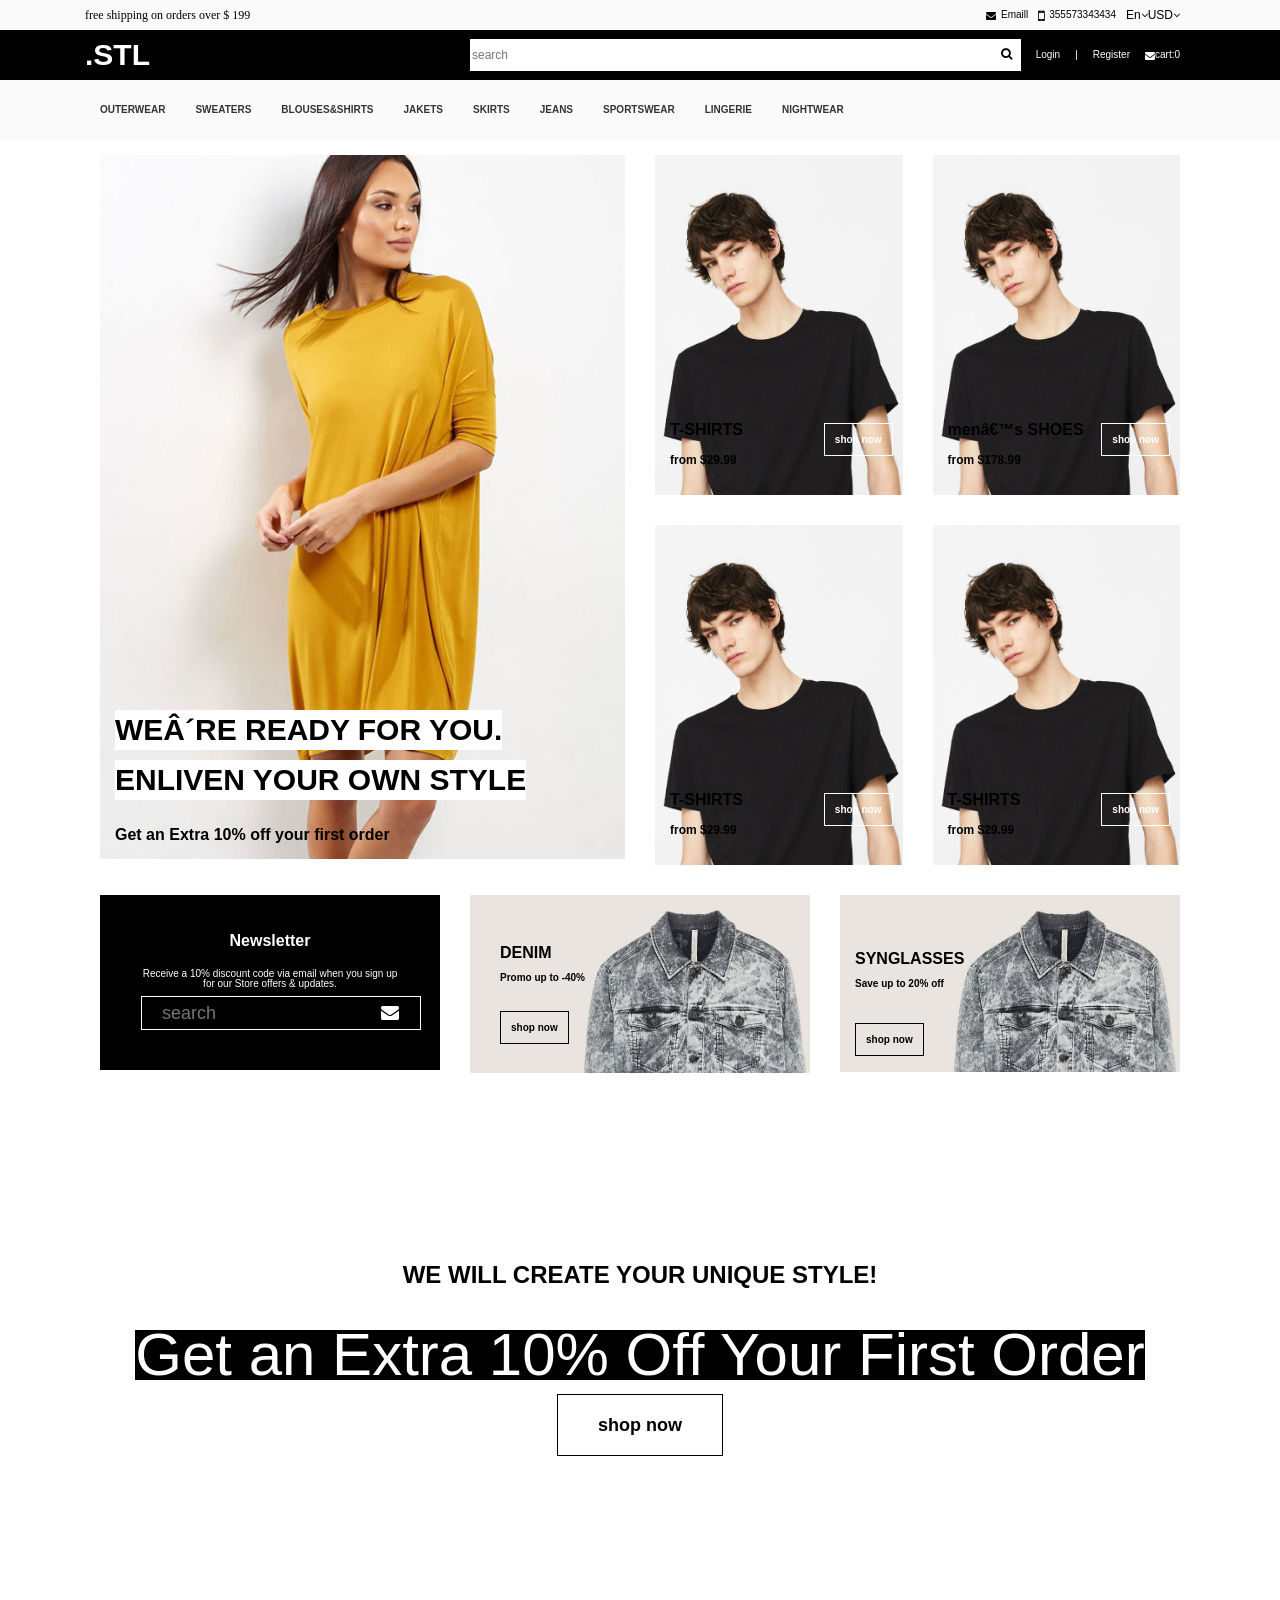
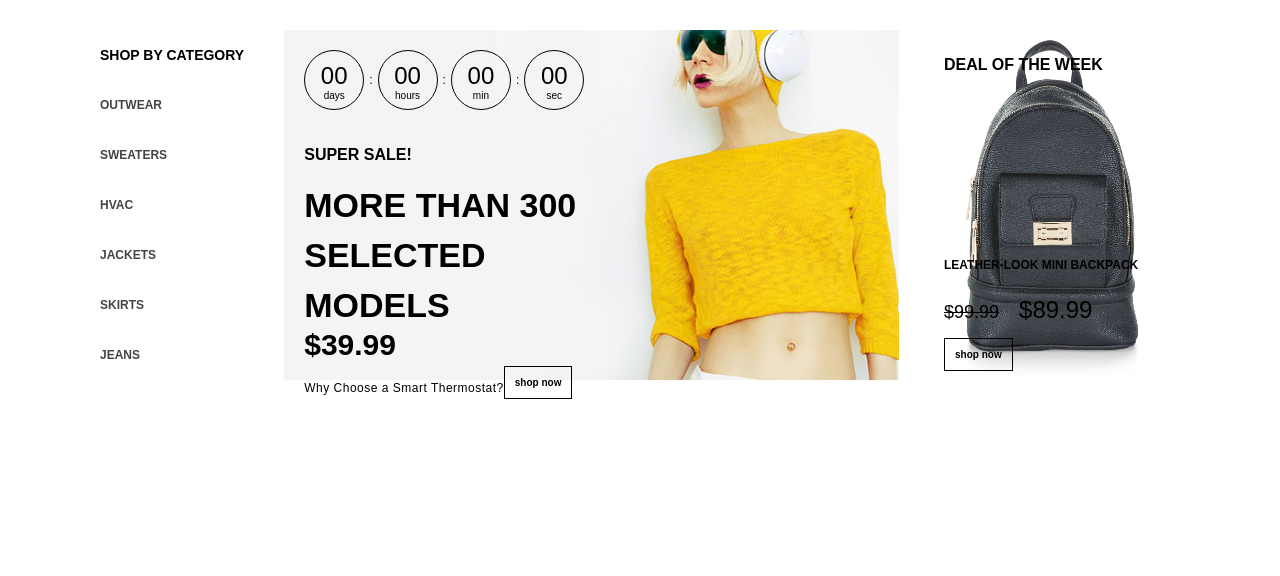
==== index.html @ 3eee72d3 "timer" ====
<!DOCTYPE html>
<html lang="en-us">
	<head>
		<meta name="viewport" content="width=device-width, initial-scale=1.0">

		<link rel="stylesheet" href="https://maxcdn.bootstrapcdn.com/bootstrap/4.0.0-alpha.6/css/bootstrap.min.css" integrity="sha384-rwoIResjU2yc3z8GV/NPeZWAv56rSmLldC3R/AZzGRnGxQQKnKkoFVhFQhNUwEyJ" crossorigin="anonymous">
		<link rel="stylesheet" href="https://cdn.linearicons.com/free/1.0.0/icon-font.min.css">
		<link href="https://fonts.googleapis.com/css?family=Open+Sans:400,600,700,800" rel="stylesheet">
		<link href="https://maxcdn.bootstrapcdn.com/font-awesome/4.2.0/css/font-awesome.min.css" rel="stylesheet">

		<link rel="stylesheet" href="assets/css/swiper.min.css">

		<link rel="stylesheet" href="assets/css/animate.css">
		<link rel="stylesheet" href="assets/css/style.css">

		<script src="assets/js/jquery-3.2.1.min.js"></script>
		<script src="assets/js/wow.js"></script>
		<script src="assets/js/swiper.jquery.min.js"></script>

		<script src="assets/js/site-scripts.js"></script>
		<script src="assets/js/parallax.min.js"></script>
		<script type="text/javascript" src="assets/js/jquery.downCount.js"></script>
	</head>
	<body class="home-page">
		<div class="site">
			<header class="site-header">
					<div class="header-wrap">
						<div class="row">
							<div class="site-top col-sm-12">
								<div class="container">
									<div class="row justify-content-between">
										<div class="info col-sm-4">
											<p>free shipping on orders over $ 199</p>
										</div>
										<div class="col-sm-4">
											<div class="top_info">
												<div class="mail">
													<i class="fa fa-envelope"></i>
													<a href="#">Emaill</a>
												</div>
												<div class="client">
													<i class="fa fa-mobile-phone"></i>
													<a href="#">355573343434</a>
												</div>
												<div class="lanuage">
													<div class="en">
														<p>En</p>
														<span id="en-button" class="fa fa-angle-down" data-toggle="dropdown"></span>
													</div>
													<div class="usd">
														<p>USD</p>
														<span id="usd-button" class="fa fa-angle-down" data-toggle="dropdown"></span>
													</div>
												</div>
											</div>
										</div>
									</div>
								</div>
							</div>
						</div>

						<div class="site-logo">
							<div class="container">
								<div class="logo_info col-sm-12">
									<div class="row">
										<div class="col-sm-4">
											<h1>.stl</h1>
										</div>
											<div class="logo_info2 col-sm-8">
												<div class="box">
													<div class="container-1">
														<input type="search" id="search" placeholder="search" />
														<span class="icon"><i class="fa fa-search"></i></span>
													</div>
												</div>
												<div class="login">
													<a class="terms_link" href="#">
													Login
													</a>|<a class="privacy_link" rel="license" href="#">
													Register</a>
												</div>
												<div class="cart">
													<i class="fa fa-envelope"></i>
													<a href="#">cart:</a>
													<a href="#">0</a>
												</div>
											</div>
										</div>
									</div>
								</div>
							</div>
							<nav class="site-navigation">
								<div class="container">
									<div class="main-menu">
									    <div class="main-menu__icon">
									      <span></span>
									      <span></span>
									      <span></span>
									      <span></span>
									    </div>
									    <ul class="main-menu__links">
									    	<li class="main-menu__links-item"><a href="/">outerwear</a></li>
									        <li class="main-menu__links-item"><a href="/">sweaters</a></li>
									        <li class="main-menu__links-item">
									        	<a href="/">blouses&shirts</a>
									        	<ul class="sub-menu">
													<li>
														<a href="#">Tools&Home Improvement</a>
														<a href="#">Electrical Light Switcha>
														<a href="#">Dimmer Switches</a>
														<a href="#">Home Automation Modules</a>
													</li>
													<li>
														<a href="#">Tools&Home Improvement</a>
														<a href="#">Electrical Light Switches</a>
														<a href="#">Dimmer Switches</a>
														<a href="#">Home Automation Modules</a>
													</li>
													<li>
														<a href="#">Tools&Home Improvement</a>
														<a href="#">Electrical Light Switches</a>
														<a href="#">Dimmer Switches</a>
														<a href="#">Home Automation Modules</a>
													</li>
													<li>
														<a href="#">Tools&Home Improvement</a>
														<a href="#">Electrical Light Switcha>
														<a href="#">Dimmer Switches</a>
														<a href="#">Home Automation Modules</a>
													</li>
												</ul>
											</li>
									        <li class="main-menu__links-item"><a href="/">jakets</a></li>
									        <li class="main-menu__links-item"><a href="/">skirts</a></li>
									        <li class="main-menu__links-item"><a href="/">jeans</a></li>
									        <li class="main-menu__links-item">
									        	<a href="/">sportswear</a>
									        	<ul class="sub-menu">
													<li>
														<a href="#">Tools&Home Improvement</a>
														<a href="#">Electrical Light Switcha>
														<a href="#">Dimmer Switches</a>
														<a href="#">Home Automation Modules</a>
													</li>
													<li>
														<a href="#">Tools&Home Improvement</a>
														<a href="#">Electrical Light Switches</a>
														<a href="#">Dimmer Switches</a>
														<a href="#">Home Automation Modules</a>
													</li>
													<li>
														<a href="#">Tools&Home Improvement</a>
														<a href="#">Electrical Light Switches</a>
														<a href="#">Dimmer Switches</a>
														<a href="#">Home Automation Modules</a>
													</li>
													<li>
														<a href="#">Tools&Home Improvement</a>
														<a href="#">Electrical Light Switcha>
														<a href="#">Dimmer Switches</a>
														<a href="#">Home Automation Modules</a>
													</li>
												</ul>
									        </li>
									        <li class="main-menu__links-item"><a href="/">lingerie</a></li>
									        <li class="main-menu__links-item"><a href="/">nightwear</a></li>
									    </ul>
									</div>
								</div>
							</nav>
						</div>
					</div>
				</div>

			</header>
			<main class="site-content">
				<section class="home-section">
					<div class="container">
						<ul class="row">
							<li class="col-lg-6 col-lg-offset-0 col-md-6 col-md-offset-0">
								<div class="item1">
									<a href="#" class="#">
										<div class="#">
											<img src="assets/images/images/item_03.jpg">
											<div class="item1_info">
												<h1>We´re ready for you.</h1>
												<h1>ENLIVEN YOUR own STYLE</h1>
												<h2>Get an Extra 10% off  your first order </h2>
											</div>
										</div>
									</a>
								</div>
							</li>
							<li class="col-lg-3 col-md-3 col-sm-6">
								<ul class="row flex-inner">
									<li class="col-xs-6 col-sm-12">
										<div class="item2_left_top">
											<a href="#" class="tilter">
												<div class="box">
													<img src="assets/images/images/13020273_96_03.jpg">
													<div class="item2_info">
														<h2>T-SHIRTS</h2>
														<h3>from $29.99</h3>
													</div>
													<div class="accubuttons">
														<a href="#" class="button-primary invert">shop now</a>
													</div>
												</div>
											</a>
										</div>
									</li>
									<li class="col-xs-6 col-sm-12">
										<div class="item2_left_botom">
											<a href="#" class="tilter">
												<div class="box">
													<img src="assets/images/images/13020273_96_03.jpg">
													<div class="item2_info">
														<h2>T-SHIRTS</h2>
														<h3>from $29.99</h3>
													</div>
													<div class="accubuttons">
														<a href="#" class="button-primary invert">shop now</a>
													</div>
												</div>
											</a>
										</div>
									</li>
								</ul>
							</li>
							<li class="col-lg-3 col-md-3 col-sm-6">
											<ul class="row flex-inner">
												<li class="col-xs-6 col-sm-12">
													<div class="item2_right_top">
														<a href="#" class="#">
															<div class="box">
																<img src="assets/images/images/13020273_96_03.jpg">
																<div class="item2_info">
																	<h2>men’s SHOES</h2>
																	<h3>from $178.99</h3>
																</div>
																<div class="accubuttons">
																	<a href="#" class="button-primary invert">shop now</a>
																</div>
															</div>
														</a>
													</div>
												</li>
												<li class="col-xs-6 col-sm-12">
													<div class="item2_right_botom">
														<a href="#" class="#">
															<div class="box">
																<img src="assets/images/images/13020273_96_03.jpg">
																<div class="item2_info">
																	<h2>T-SHIRTS</h2>
																	<h3>from $29.99</h3>
																</div>
																<div class="accubuttons">
																	<a href="#" class="button-primary invert">shop now</a>
																</div>
															</div>
														</a>
													</div>
												</li>
											</ul>
							</li>
						</ul>
					</div>
					<div class="container">
						<div class="item3 row">
							<div class="item3_1 col-lg-4 col-md-12 col-sm-12 col-xs-12">
								<div id="News" class="Newsletter">
								<div class="item3_left wow slideInLeft" data-wow-duration="2s" data-wow-delay="0.5s">
										<div class="item1_info1">
											
											<div class="container-1">
												<h2>Newsletter</h2>
												<p>Receive a 10% discount code via email when you sign up for our Store offers & updates.</p>
											</div>	
											<div class="container-2">
												<input type="search" id="search" placeholder="search" />
												<span class="icon"><i class="fa fa-envelope"></i></span>
											</div>
										</div>
										</div>
								</div>
							</div>
							<div class="item3_2 col-lg-4 col-md-6 col-sm-12 col-xs-12">
								<div class="item3_center wow bounceIn" data-wow-duration="1s" data-wow-delay="0.2s">
									<a href="#" class="item4">
										<img src="assets/images/images/6917312802_6_1_1_02.jpg">
											<div class="item2_info2">
													<h2>denim</h2>
													<h4>Promo up to -40%</h4>
											</div>
											<div class="accubuttons">
												<a href="#" class="button-primary">shop now</a>
											</div>
									</a>
								</div>
							</div>
							<div class="item3_3 col-lg-4 col-md-6 col-sm-12 col-xs-12">
										<div class="item3_right">
											<a href="#" class="item4">
												<img src="assets/images/images/6917312802_6_1_1_02.jpg">
												<div class="item2_info2">
													<h2>synglasses</h2>
													<h4>Save up to 20% off</h4>
												</div>
												<div class="accubuttons">
													<a href="#" class="button-primary">shop now</a>
												</div>
											</a>
										</div>
							</div>
						</ul>
					</div>
				</section>
				<section class="section paralax-section">
					<div id="one" data-speed="5" data-type="background">
						<div class="container">
							<div class="row">
								<div class=" col-sm-12">
                                      	<header class="page_header">
								           <h1 class="infotext">We will create your unique style!</h1>
								           <h1 class="infotext2">Get an Extra 10% Off  Your First Order</h1>
								           <div class="Apply">
								           <a href="#" class="button-primary">shop now</a>
							      		</header>
								</div>
							</div>
						</div>
					</div>
				</section>
				<section class="section section-1">
					<div class="container">
						<ul class="row">
							<div id="htmlcontent_top">
    							<ul class="htmlcontent-home clearfix row">
              						<li class="htmlcontent-item-1  col-xl-2 col-lg-2 col-md-12 col-sm-12">
                                        <div class="item-html">
                                        	<h2>shop by category</h2>
              								<ul>
              									<li><a href="#">outwear</a>
              									</li>
              									<li><a href="#">sweaters</a>
              									</li>
              									<li><a href="#">HVAC</a>
              									</li>
              									<li><a href="#">jackets</a>
              									</li>
              									<li><a href="#">skirts</a>
              									</li>
              									<li><a href="#">jeans</a>
              									</li>
            							</div>
                 					</li>
              						<li class="htmlcontent-item-2  col-xl-7 col-lg-7 col-md-8 col-sm-12">
                                			<img src="assets/images/images/01_home_new_03.jpg" class="item-img">
                                         	<div class="item-html">
												<ul class="countdown">
													<li>
														<span class="days">00</span>
														<p class="days_ref">days</p>
													</li>
														<p class="seperator">:</p>
													<li> 
														<span class="hours">00</span>
														<p class="hours_ref">hours</p>
													</li>
														<p class="seperator">:</p>
													<li> <span class="minutes">00</span>
														<p class="minutes_ref">min</p>
													</li>
														<p class="seperator">:</p>
													<li> <span class="seconds">00</span>
														<p class="seconds_ref">sec</p>
													</li>
												</ul>
												<div class="countdown_info">
													<h2>super sale!</h2>
													<h1>more than 300 selected models</h1>
													<h3>$39.99</h3>
													<div class="countdown_info1">
														<p>Why Choose a Smart Thermostat?</p>
														<div class="button">
														<a href="#" class="button-primary">shop now</a>
													</div>
													</div>
            								</div>
                                		</a>
                  					</li>
              						<li class="htmlcontent-item-3 col-xl-3 col-lg-3 col-md-4 col-sm-12">
                                			<img src="assets/images/Leather-Look Mini Backpack 6.jpg" class="item-img">
                                         	<div class="item-html">
              									<h3>deal of the week</h3>
												<h4>Leather-Look Mini Backpack</h4>
												<span class="off">$99.99</span><span class="on">$89.99</span>
												<div class="button">
												<a href="#" class="button-primary">shop now</a>
												</div>
           								 	</div>
                               				</a>
                  					</li>
          						</ul>
							</div>
						</ul>
					</div>

				</section>
				<section class="section section2">
					
				</section>
			</main>
		</div>	
		<script class="source" type="text/javascript">
			$('.countdown').downCount({
			<a href="http://www.jqueryscript.net/time-clock/">date</a>: '10/11/2017 12:00:00',
			offset: +10
			}, function () {
			alert('WOOT WOOT, done!');
			});
			</script>

	</body>
</html>
---- assets/css/style.css ----
body {
  font: 18px/30px "Raleway", sans-serif;
  color: #727272;
  background-color: white; }

h1, h2, h3, h4, h5, h6, p {
  margin: 0; }

h1 {
  font: 30px/50px "Raleway", sans-serif;
  color: black;
  font-weight: 400; }

h2 {
  font: 16px/50px "Raleway", sans-serif;
  color: black;
  font-weight: 700; }

h3 {
  font: 12px/30px "Raleway", sans-serif;
  color: black;
  font-weight: 600; }

h4 {
  font: 10px/30px "Raleway", sans-serif;
  color: black;
  font-weight: 600; }

img {
  display: block;
  height: auto;
  max-width: 100%;
  vertical-align: middle; }

p {
  font-size: 12px;
  color: #000; }

.site-header {
  padding: 0;
  background: #fafafa; }

.site-top {
  font-size: 11px;
  color: #000; }
  @media (max-width: 768px) {
    .site-top .row {
      display: -webkit-box;
      display: -webkit-flex;
      display: -ms-flexbox;
      display: flex; } }

.info p {
  font-family: 'Myriad pro';
  display: -webkit-box;
  display: -webkit-flex;
  display: -ms-flexbox;
  display: flex;
  -webkit-box-pack: start;
  -webkit-justify-content: flex-start;
  -ms-flex-pack: start;
  justify-content: flex-start; }

.top_info {
  display: -webkit-box;
  display: -webkit-flex;
  display: -ms-flexbox;
  display: flex;
  -webkit-box-pack: end;
  -webkit-justify-content: flex-end;
  -ms-flex-pack: end;
  justify-content: flex-end;
  padding: 0 15px; }
  .top_info a {
    color: #000000;
    text-decoration: none;
    padding-left: 5px; }
  .top_info .mail {
    margin: 0 10px;
    display: -webkit-box;
    display: -webkit-flex;
    display: -ms-flexbox;
    display: flex;
    -webkit-box-align: center;
    -webkit-align-items: center;
    -ms-flex-align: center;
    align-items: center;
    font-size: 10px; }
  .top_info .client {
    display: -webkit-box;
    display: -webkit-flex;
    display: -ms-flexbox;
    display: flex;
    -webkit-box-align: center;
    -webkit-align-items: center;
    -ms-flex-align: center;
    align-items: center;
    font-size: 10px; }
    .top_info .client i {
      font-size: 1.5em; }
  .top_info .lanuage {
    display: -webkit-box;
    display: -webkit-flex;
    display: -ms-flexbox;
    display: flex;
    -webkit-box-align: center;
    -webkit-align-items: center;
    -ms-flex-align: center;
    align-items: center;
    margin: 0 0 0 10px;
    cursor: pointer; }
  .top_info .en {
    display: -webkit-box;
    display: -webkit-flex;
    display: -ms-flexbox;
    display: flex;
    -webkit-box-align: center;
    -webkit-align-items: center;
    -ms-flex-align: center;
    align-items: center; }
  .top_info .usd {
    display: -webkit-box;
    display: -webkit-flex;
    display: -ms-flexbox;
    display: flex;
    -webkit-box-align: center;
    -webkit-align-items: center;
    -ms-flex-align: center;
    align-items: center; }

.site-logo {
  -webkit-box-align: center;
  -webkit-align-items: center;
  -ms-flex-align: center;
  align-items: center;
  background: #000;
  width: 100%; }
  .site-logo .logo_info .col-sm-4 {
    padding-left: 0; }
    .site-logo .logo_info .col-sm-4 h1 {
      color: #ffffff;
      text-align: left;
      font-size: 24px/50px;
      text-transform: uppercase;
      font-weight: bold; }
      @media (max-width: 576px) {
        .site-logo .logo_info .col-sm-4 h1 {
          text-align: center; } }
  .site-logo .logo_info2 {
    display: -webkit-box;
    display: -webkit-flex;
    display: -ms-flexbox;
    display: flex;
    -webkit-box-align: center;
    -webkit-align-items: center;
    -ms-flex-align: center;
    align-items: center;
    -webkit-box-pack: end;
    -webkit-justify-content: flex-end;
    -ms-flex-pack: end;
    justify-content: flex-end; }
    @media (max-width: 576px) {
      .site-logo .logo_info2 {
        padding-bottom: 10px; } }
    .site-logo .logo_info2 .box {
      -webkit-box-flex: 1;
      -webkit-flex: 1 1 auto;
      -ms-flex: 1 1 auto;
      flex: 1 1 auto;
      color: #727272;
      -webkit-box-sizing: border-box;
      box-sizing: border-box;
      -webkit-transition: border-color 1s ease,-webkit-box-shadow 1s ease;
      transition: border-color 1s ease,-webkit-box-shadow 1s ease;
      -o-transition: border-color 1s ease,box-shadow 1s ease;
      transition: border-color 1s ease,box-shadow 1s ease;
      transition: border-color 1s ease,box-shadow 1s ease,-webkit-box-shadow 1s ease;
      -webkit-box-shadow: none;
      box-shadow: none; }
      .site-logo .logo_info2 .box .container-1 {
        display: -webkit-box;
        display: -webkit-flex;
        display: -ms-flexbox;
        display: flex;
        font-size: 12px;
        color: #000000; }
      .site-logo .logo_info2 .box .container-1 input {
        width: 100%;
        border: none; }
      .site-logo .logo_info2 .box .container-1 span {
        margin-left: -20px; }
    .site-logo .logo_info2 .login {
      display: -webkit-box;
      display: -webkit-flex;
      display: -ms-flexbox;
      display: flex;
      font-size: 10px;
      color: #ffffff;
      text-decoration: none; }
      .site-logo .logo_info2 .login a {
        color: #ffffff;
        padding: 0 15px; }
    .site-logo .logo_info2 .cart {
      display: -webkit-box;
      display: -webkit-flex;
      display: -ms-flexbox;
      display: flex;
      -webkit-box-align: center;
      -webkit-align-items: center;
      -ms-flex-align: center;
      align-items: center;
      color: #ffffff;
      font-size: 10px; }
      .site-logo .logo_info2 .cart a {
        color: #ffffff; }

/** menu buterbrod**/
.site-navigation {
  padding: 0; }

.megamenu_blouses {
  position: absolute;
  z-index: 4;
  top: 100%;
  left: 0;
  width: 200%;
  padding: 0;
  margin-top: 0;
  display: -webkit-box;
  display: -webkit-flex;
  display: -ms-flexbox;
  display: flex;
  -webkit-justify-content: space-around;
  -ms-flex-pack: distribute;
  justify-content: space-around;
  background: #fafafa;
  text-transform: uppercase;
  visibility: hidden;
  -webkit-transition: all 1.5s ease;
  -o-transition: all 1.5s ease;
  transition: all 1.5s ease; }
  .megamenu_blouses li {
    display: -webkit-box;
    display: -webkit-flex;
    display: -ms-flexbox;
    display: flex;
    -webkit-box-orient: vertical;
    -webkit-box-direction: normal;
    -webkit-flex-flow: column;
    -ms-flex-flow: column;
    flex-flow: column; }
    .megamenu_blouses li a {
      display: block;
      font-size: 10px;
      color: #242629;
      text-decoration: none; }
    .megamenu_blouses li a:hover {
      color: #000;
      font-weight: bold; }

/*.menu__links:hover .megamenu_blouses {
  	visibility: visible;
}	*/
.main-menu {
  position: relative; }
  .main-menu__icon {
    position: absolute;
    display: block;
    width: 30px;
    height: 35px;
    top: 10px;
    right: 30px;
    cursor: pointer;
    z-index: 2; }
    .main-menu__icon span {
      display: block;
      position: absolute;
      height: 5px;
      width: 100%;
      background: #333333;
      border-radius: 9px;
      opacity: 1;
      left: 0;
      -webkit-transform: rotate(0deg);
      -ms-transform: rotate(0deg);
      transform: rotate(0deg);
      -webkit-transition: .25s ease-in-out;
      -o-transition: .25s ease-in-out;
      transition: .25s ease-in-out; }
      .main-menu__icon span:nth-child(1) {
        top: 0px; }
      .main-menu__icon span:nth-child(2), .main-menu__icon span:nth-child(3) {
        top: 13px; }
      .main-menu__icon span:nth-child(4) {
        top: 26px; }
  .main-menu__links {
    position: absolute;
    width: 100%;
    background-color: rgba(0, 0, 0, 0.5);
    padding: 0;
    list-style: none;
    margin: 0;
    display: none;
    -webkit-box-orient: vertical;
    -webkit-box-direction: normal;
    -webkit-flex-flow: column wrap;
    -ms-flex-flow: column wrap;
    flex-flow: column wrap;
    -webkit-box-pack: start;
    -webkit-justify-content: flex-start;
    -ms-flex-pack: start;
    justify-content: flex-start;
    -webkit-align-self: center;
    -ms-flex-item-align: center;
    align-self: center;
    z-index: 1; }
  .main-menu__links-item {
    padding: 10px;
    position: relative;
    z-index: 1; }
    .main-menu__links-item > a {
      color: white;
      font-size: 10px;
      line-height: 40px;
      font-weight: bold;
      padding: 0 5px;
      text-transform: uppercase; }
    .main-menu__links-item .sub-menu {
      list-style: none;
      padding: 0;
      margin: 0;
      position: absolute;
      width: 100%;
      top: 100%;
      left: 0;
      background-color: white;
      -webkit-box-shadow: 1px 1px 5px rgba(0, 0, 0, 0.3);
      box-shadow: 1px 1px 5px rgba(0, 0, 0, 0.3);
      display: -webkit-box;
      display: -webkit-flex;
      display: -ms-flexbox;
      display: flex;
      opacity: 0;
      pointer-events: none;
      visibility: hidden;
      -webkit-box-pack: justify;
      -webkit-justify-content: space-between;
      -ms-flex-pack: justify;
      justify-content: space-between;
      -webkit-transition: opacity 0.3s ease-in-out, visibility 1s ease-in-out;
      -o-transition: opacity 0.3s ease-in-out, visibility 1s ease-in-out;
      transition: opacity 0.3s ease-in-out, visibility 1s ease-in-out; }
      .main-menu__links-item .sub-menu > li {
        display: -webkit-box;
        display: -webkit-flex;
        display: -ms-flexbox;
        display: flex;
        -webkit-box-orient: vertical;
        -webkit-box-direction: normal;
        -webkit-flex-flow: column;
        -ms-flex-flow: column;
        flex-flow: column; }
        .main-menu__links-item .sub-menu > li a {
          color: #333333;
          font-size: 10px;
          line-height: 40px;
          font-weight: bold;
          padding: 0 5px;
          text-transform: uppercase; }
    .main-menu__links-item:hover {
      z-index: 2; }
      .main-menu__links-item:hover .sub-menu {
        opacity: 1;
        visibility: visible;
        pointer-events: auto; }
  .main-menu.menu_state_open .main-menu__links {
    display: -webkit-box;
    display: -webkit-flex;
    display: -ms-flexbox;
    display: flex; }
  .main-menu.menu_state_open .main-menu__icon span:nth-child(1) {
    top: 18px;
    width: 0%;
    left: 50%; }
  .main-menu.menu_state_open .main-menu__icon span:nth-child(2) {
    -webkit-transform: rotate(45deg);
    -ms-transform: rotate(45deg);
    transform: rotate(45deg); }
  .main-menu.menu_state_open .main-menu__icon span:nth-child(3) {
    -webkit-transform: rotate(-45deg);
    -ms-transform: rotate(-45deg);
    transform: rotate(-45deg); }
  .main-menu.menu_state_open .main-menu__icon span:nth-child(4) {
    top: 18px;
    width: 0%;
    left: 50%; }
  @media (min-width: 768px) {
    .main-menu .main-menu__icon {
      display: none; }
    .main-menu .main-menu__links {
      position: relative;
      display: -webkit-box;
      display: -webkit-flex;
      display: -ms-flexbox;
      display: flex;
      -webkit-box-orient: horizontal;
      -webkit-box-direction: normal;
      -webkit-flex-flow: row wrap;
      -ms-flex-flow: row wrap;
      flex-flow: row wrap;
      background-color: transparent; }
      .main-menu .main-menu__links .main-menu__links-item {
        position: static; }
      .main-menu .main-menu__links a {
        color: #333333; }
      .main-menu .main-menu__links .sub-menu {
        position: absolute; } }

/***********************/
.home-section .row {
  padding: 0;
  margin: 0; }
  .home-section .row li {
    list-style: none;
    padding: 15px;
    -webkit-box-sizing: inherit;
    box-sizing: inherit; }
    .home-section .row li ul {
      list-style: none;
      margin: 0; }

@media (max-width: 768px) {
  .home-section .item2 {
    width: 50%;
    float: left; } }

.home-section .flex-inner li {
  padding: 0; }

.home-section .item1_info {
  position: absolute;
  bottom: 20px;
  left: 30px; }
  .home-section .item1_info h1 {
    display: inline-block;
    background: #ffffff;
    font-size: 30px;
    line-height: 40px;
    text-transform: uppercase;
    font-weight: bold;
    margin-bottom: 10px; }
    @media (max-width: 989px) {
      .home-section .item1_info h1 {
        font-size: 20px; } }

.home-section .item2_info {
  position: absolute;
  bottom: 20px;
  left: 15px; }
  @media (max-width: 989px) {
    .home-section .item2_info {
      bottom: 0; } }
  .home-section .item2_info h2 {
    line-height: 30px; }

.home-section .accubuttons {
  position: absolute;
  bottom: 55px;
  right: 10px; }
  @media (max-width: 989px) {
    .home-section .accubuttons {
      bottom: 85px;
      left: 15px; } }

.home-section .item2_left_top {
  padding-bottom: 15px; }

.home-section .item2_right_top {
  padding-bottom: 15px;
  -webkit-box-sizing: inherit;
  box-sizing: inherit; }
  .home-section .item2_right_top .item2_info {
    padding-bottom: 15px; }

.home-section .item2_left_botom {
  padding-top: 15px; }
  .home-section .item2_left_botom .accubuttons {
    bottom: 40px; }
    @media (max-width: 989px) {
      .home-section .item2_left_botom .accubuttons {
        bottom: 70px; } }

.home-section .item2_right_botom {
  padding-top: 15px; }
  .home-section .item2_right_botom .accubuttons {
    bottom: 40px; }
    @media (max-width: 989px) {
      .home-section .item2_right_botom .accubuttons {
        bottom: 70px; } }

.home-section .tilter {
  position: relative;
  display: block; }

.home-section .item3 {
  padding-top: 15px;
  padding-bottom: 15px; }
  .home-section .item3 li {
    padding-top: 0;
    padding-bottom: 0; }

.home-section .item3_1 {
  max-height: 200px;
  padding-bottom: 15px; }
  @media (max-width: 989px) {
    .home-section .item3_1 {
      padding-bottom: 30px; } }

@media (max-width: 989px) {
  .home-section .item3_2 {
    padding-bottom: 15px; } }
  @media (max-width: 989px) and (max-width: 789px) {
    .home-section .item3_2 {
      padding-bottom: 30px; } }

@media (max-width: 989px) {
  .home-section .item3_3 {
    padding-bottom: 15px; } }

.home-section .Newsletter {
  background: #000;
  background-size: contain;
  overflow: hidden;
  position: relative;
  margin-bottom: 0;
  padding: 21px 30px 40px;
  background: #000;
  text-align: center; }
  @media (max-width: 1200px) {
    .home-section .Newsletter {
      padding: 0px 30px 23px; } }
  @media (max-width: 1200px) and (max-width: 989px) {
    .home-section .Newsletter {
      padding-bottom: 25px; } }

.home-section .item3_left .item1_info1 {
  display: -webkit-box;
  display: -webkit-flex;
  display: -ms-flexbox;
  display: flex;
  -webkit-box-orient: vertical;
  -webkit-box-direction: normal;
  -webkit-flex-flow: column;
  -ms-flex-flow: column;
  flex-flow: column;
  -webkit-box-pack: center;
  -webkit-justify-content: center;
  -ms-flex-pack: center;
  justify-content: center;
  /**
			.container-1 {
				position: absolute;
				display: flex;
				flex-flow: column;
				justify-content: space-between;
				top:20px;
            	font-size: 12px;
            	color: #000000;
            }**/ }
  .home-section .item3_left .item1_info1 h2 {
    display: -webkit-box;
    display: -webkit-flex;
    display: -ms-flexbox;
    display: flex;
    -webkit-box-pack: center;
    -webkit-justify-content: center;
    -ms-flex-pack: center;
    justify-content: center;
    color: #ffffff;
    font-size: 16px; }
  .home-section .item3_left .item1_info1 p {
    display: inline-block;
    color: #ffffff;
    line-height: 20px;
    font-size: 10px;
    padding: 0 10px;
    text-align: center;
    line-height: 10px; }
  .home-section .item3_left .item1_info1 .container-2 {
    display: -webkit-box;
    display: -webkit-flex;
    display: -ms-flexbox;
    display: flex;
    -webkit-box-pack: center;
    -webkit-justify-content: center;
    -ms-flex-pack: center;
    justify-content: center;
    -webkit-box-align: center;
    -webkit-align-items: center;
    -ms-flex-align: center;
    align-items: center;
    -webkit-align-content: center;
    -ms-flex-line-pack: center;
    align-content: center; }
    .home-section .item3_left .item1_info1 .container-2 input {
      border: 1px solid #ffffff;
      background: #000;
      color: #ffffff;
      width: 100%;
      padding-left: 20px; }
    .home-section .item3_left .item1_info1 .container-2 span {
      float: right;
      margin-left: -40px;
      color: #ffffff; }

.home-section .item3_center .item2_info2 {
  position: absolute;
  bottom: 45%;
  left: 30px; }
  .home-section .item3_center .item2_info2 h2 {
    text-transform: uppercase;
    line-height: 20px; }

.home-section .item3_center .accubuttons {
  position: absolute;
  bottom: 30px;
  left: 30px; }
  @media (max-width: 989px) {
    .home-section .item3_center .accubuttons {
      bottom: 30px; } }
  @media (max-width: 989px) and (max-width: 769px) {
    .home-section .item3_center .accubuttons {
      bottom: 90px; } }
  @media (max-width: 989px) and (max-width: 769px) and (max-width: 540px) {
    .home-section .item3_center .accubuttons {
      bottom: 50px; } }

.home-section .item3_right .item2_info2 {
  position: absolute;
  bottom: 45%;
  left: 30px; }
  .home-section .item3_right .item2_info2 h2 {
    text-transform: uppercase;
    line-height: 20px; }

.home-section .item3_right .accubuttons {
  position: absolute;
  bottom: 30px;
  left: 30px; }
  @media (max-width: 989px) {
    .home-section .item3_right .accubuttons {
      bottom: 30px; } }
  @media (max-width: 989px) and (max-width: 769px) {
    .home-section .item3_right .accubuttons {
      bottom: 83px; } }
  @media (max-width: 989px) and (max-width: 769px) and (max-width: 540px) {
    .home-section .item3_right .accubuttons {
      bottom: 35px; } }

.paralax-section {
  padding: 0;
  width: 100%;
  height: 500px;
  position: relative;
  background: url("../images/images/01_home_new_02.jpg") no-repeat center top fixed;
  background-size: cover;
  z-index: 0; }
  .paralax-section .page_header {
    display: -webkit-box;
    display: -webkit-flex;
    display: -ms-flexbox;
    display: flex;
    -webkit-box-orient: vertical;
    -webkit-box-direction: normal;
    -webkit-flex-flow: column;
    -ms-flex-flow: column;
    flex-flow: column;
    -webkit-box-align: center;
    -webkit-align-items: center;
    -ms-flex-align: center;
    align-items: center;
    -webkit-box-pack: center;
    -webkit-justify-content: center;
    -ms-flex-pack: center;
    justify-content: center;
    -webkit-align-content: center;
    -ms-flex-line-pack: center;
    align-content: center;
    z-index: 34; }
    .paralax-section .page_header .infotext {
      font-size: 24px;
      font-weight: bold;
      text-transform: uppercase;
      padding: 150px 0 30px 0; }
      @media (max-width: 570px) {
        .paralax-section .page_header .infotext {
          font-size: 14px; } }
    .paralax-section .page_header .infotext2 {
      font-size: 60px;
      font-weight: lighter;
      background: #000;
      color: #ffffff;
      margin-bottom: 30px; }
      @media (max-width: 1200px) {
        .paralax-section .page_header .infotext2 {
          font-size: 50px; } }
  @media (max-width: 1200px) and (max-width: 996px) {
    .paralax-section .page_header .infotext2 {
      font-size: 40px; } }
  @media (max-width: 1200px) and (max-width: 996px) and (max-width: 769px) {
    .paralax-section .page_header .infotext2 {
      font-size: 30px; } }
  @media (max-width: 1200px) and (max-width: 996px) and (max-width: 769px) and (max-width: 570px) {
    .paralax-section .page_header .infotext2 {
      font-size: 25px; } }
    .paralax-section .page_header .button-primary {
      font-size: 18px;
      padding: 20px 40px 20px 40px;
      list-style: none; }
      @media (max-width: 570px) {
        .paralax-section .page_header .button-primary {
          font-size: 14px;
          padding: 10px 20px 10px 20px; } }

.item-img {
  width: 100%;
  height: 350px;
  margin: 0; }

.section-1 ul {
  list-style: none;
  padding: 15px; }

.section-1 li {
  list-style: none;
  padding: 0 15px 15px 15px;
  width: auto; }

.section-1 .htmlcontent_top {
  position: relative;
  width: auto; }
  .section-1 .htmlcontent_top ul {
    padding-top: 0; }

.section-1 .htmlcontent-item-1 {
  padding-right: 0; }
  .section-1 .htmlcontent-item-1 h2 {
    text-transform: uppercase;
    font-size: 14px; }
  .section-1 .htmlcontent-item-1 ul {
    padding: 0;
    margin: 0;
    font-size: 12px;
    font-weight: bold;
    text-transform: uppercase;
    line-height: 50px; }
    @media (max-width: 996px) {
      .section-1 .htmlcontent-item-1 ul {
        display: -webkit-box;
        display: -webkit-flex;
        display: -ms-flexbox;
        display: flex;
        -webkit-box-pack: justify;
        -webkit-justify-content: space-between;
        -ms-flex-pack: justify;
        justify-content: space-between; } }
    .section-1 .htmlcontent-item-1 ul li {
      padding: 0;
      margin: 0;
      display: -webkit-box;
      display: -webkit-flex;
      display: -ms-flexbox;
      display: flex;
      -webkit-align-content: center;
      -ms-flex-line-pack: center;
      align-content: center;
      padding-right: 15px; }
      .section-1 .htmlcontent-item-1 ul li a {
        color: #444;
        display: -webkit-box;
        display: -webkit-flex;
        display: -ms-flexbox;
        display: flex;
        text-align: center;
        -webkit-align-content: center;
        -ms-flex-line-pack: center;
        align-content: center; }
  .section-1 .htmlcontent-item-1 .item-link {
    display: block;
    overflow: hidden; }

.section-1 .htmlcontent-item-2 .countdown {
  position: absolute;
  top: 20px;
  left: 35px;
  list-style: none;
  padding: 0;
  display: -webkit-box;
  display: -webkit-flex;
  display: -ms-flexbox;
  display: flex;
  text-align: center;
  -webkit-box-align: center;
  -webkit-align-items: center;
  -ms-flex-align: center;
  align-items: center; }
  @media (max-width: 996px) {
    .section-1 .htmlcontent-item-2 .countdown {
      top: 10px; } }
  .section-1 .htmlcontent-item-2 .countdown p {
    color: #000;
    padding: 5px; }

.section-1 .htmlcontent-item-2 .countdown li {
  display: -webkit-box;
  display: -webkit-flex;
  display: -ms-flexbox;
  display: flex;
  -webkit-box-orient: vertical;
  -webkit-box-direction: normal;
  -webkit-flex-flow: column;
  -ms-flex-flow: column;
  flex-flow: column;
  padding: 10px;
  width: 60px;
  height: 60px;
  border: solid 1px #000;
  border-radius: 50%;
  line-height: 0; }

.section-1 .htmlcontent-item-2 .countdown li span {
  font-size: 24px;
  font-weight: 300;
  line-height: 30px;
  color: #000; }

.section-1 .htmlcontent-item-2 .countdown li.seperator {
  font-size: 24px;
  line-height: 70px;
  vertical-align: top; }

.section-1 .htmlcontent-item-2 .countdown li p {
  color: #000;
  font-size: 10px; }

.section-1 .htmlcontent-item-2 .countdown_info {
  position: absolute;
  top: 100px;
  left: 35px;
  padding-right: 45%; }
  @media (max-width: 996px) {
    .section-1 .htmlcontent-item-2 .countdown_info {
      top: 80px; } }
  .section-1 .htmlcontent-item-2 .countdown_info .countdown_info1 {
    display: -webkit-box;
    display: -webkit-flex;
    display: -ms-flexbox;
    display: flex;
    -webkit-box-align: center;
    -webkit-align-items: center;
    -ms-flex-align: center;
    align-items: center; }
    @media (max-width: 1200px) {
      .section-1 .htmlcontent-item-2 .countdown_info .countdown_info1 {
        -webkit-box-orient: vertical;
        -webkit-box-direction: normal;
        -webkit-flex-flow: column;
        -ms-flex-flow: column;
        flex-flow: column;
        -webkit-box-align: baseline;
        -webkit-align-items: baseline;
        -ms-flex-align: baseline;
        align-items: baseline; } }
  .section-1 .htmlcontent-item-2 .countdown_info h2 {
    text-transform: uppercase; }
    @media (max-width: 1200px) {
      .section-1 .htmlcontent-item-2 .countdown_info h2 {
        font-size: 12px;
        line-height: 20px; } }
  .section-1 .htmlcontent-item-2 .countdown_info h1 {
    text-transform: uppercase;
    font-size: 34px;
    font-weight: bold; }
    @media (max-width: 1200px) {
      .section-1 .htmlcontent-item-2 .countdown_info h1 {
        font-size: 20px;
        line-height: 30px; } }
  .section-1 .htmlcontent-item-2 .countdown_info h3 {
    font-size: 30px; }
    @media (max-width: 1200px) {
      .section-1 .htmlcontent-item-2 .countdown_info h3 {
        font-size: 20px;
        line-height: 20px; } }
  .section-1 .htmlcontent-item-2 .countdown_info p {
    display: inline-block;
    margin: 13px 0 0 0px;
    letter-spacing: .5px; }
    @media (max-width: 996px) {
      .section-1 .htmlcontent-item-2 .countdown_info p {
        margin: 0; } }

.section-1 .htmlcontent-item-2 .item-link {
  display: block;
  overflow: hidden; }
  .section-1 .htmlcontent-item-2 .item-link img {
    width: 100%;
    height: auto; }

.section-1 .htmlcontent-item-3 {
  height: 500px; }
  .section-1 .htmlcontent-item-3 .item-html {
    position: absolute;
    top: 20px;
    left: 30px; }
    @media (max-width: 989px) {
      .section-1 .htmlcontent-item-3 .item-html {
        top: 0px; } }
    .section-1 .htmlcontent-item-3 .item-html h3 {
      text-transform: uppercase;
      font-size: 16px; }
      @media (max-width: 989px) {
        .section-1 .htmlcontent-item-3 .item-html h3 {
          padding-top: 0px; } }
    .section-1 .htmlcontent-item-3 .item-html h4 {
      padding-top: 170px;
      padding-bottom: 15px;
      text-transform: uppercase;
      font-weight: bold;
      font-size: 12px; }
      @media (max-width: 1200px) {
        .section-1 .htmlcontent-item-3 .item-html h4 {
          padding-top: 160px;
          padding-bottom: 0; } }
  @media (max-width: 1200px) and (max-width: 989px) {
    .section-1 .htmlcontent-item-3 .item-html h4 {
      padding-top: 0; } }
    .section-1 .htmlcontent-item-3 .item-html .off {
      color: #000;
      margin-right: 20px;
      text-decoration: line-through;
      font-size: 18px; }
      @media (max-width: 989px) {
        .section-1 .htmlcontent-item-3 .item-html .off {
          margin-top: 50px; } }
    .section-1 .htmlcontent-item-3 .item-html .on {
      color: #000;
      font-size: 24px; }
    .section-1 .htmlcontent-item-3 .item-html .button {
      margin-top: 10px; }
      @media (max-width: 1200px) {
        .section-1 .htmlcontent-item-3 .item-html .button {
          margin-top: 5px; } }
  @media (max-width: 1200px) and (max-width: 989px) {
    .section-1 .htmlcontent-item-3 .item-html .button {
      margin-top: 125px; } }

@media (max-width: 991px) and (min-width: 480px) {
  .section-1 #htmlcontent_top > ul > li:first-child {
    width: 50%; } }

.button-primary {
  font-size: 10px;
  padding: 10px;
  color: #000;
  border: solid 1px #000;
  width: 100%;
  height: 100%;
  text-align: center;
  font-weight: bold; }
  .button-primary.invert {
    color: #ffffff;
    border: solid 1px #ffffff;
    text-decoration: none; }
  .button-primary.invert:hover {
    -webkit-transition-property: left, right, background-color;
    -o-transition-property: left, right, background-color;
    transition-property: left, right, background-color;
    -webkit-transition-duration: 3s;
    -o-transition-duration: 3s;
    transition-duration: 3s;
    -webkit-transition-timing-function: cubic-bezier(0.2, 1, 0.3, 1);
    -o-transition-timing-function: cubic-bezier(0.2, 1, 0.3, 1);
    transition-timing-function: cubic-bezier(0.2, 1, 0.3, 1);
    color: #000;
    background: #ffffff; }

.button-primary:hover {
  text-decoration: none;
  -webkit-transition-property: left, right, background-color;
  -o-transition-property: left, right, background-color;
  transition-property: left, right, background-color;
  -webkit-transition-duration: 3s;
  -o-transition-duration: 3s;
  transition-duration: 3s;
  -webkit-transition-timing-function: cubic-bezier(0.2, 1, 0.3, 1);
  -o-transition-timing-function: cubic-bezier(0.2, 1, 0.3, 1);
  transition-timing-function: cubic-bezier(0.2, 1, 0.3, 1);
  color: #ffffff;
  background: #000; }

.scrollup {
  width: 40px;
  height: 40px;
  opacity: 0.5;
  position: fixed;
  bottom: 50px;
  right: 20px;
  display: none;
  text-indent: -9999px;
  background: url("http://webmastermix.ru/files/demo/creation-site/raznoe/knopka-vverh/icon_top.png") no-repeat; }
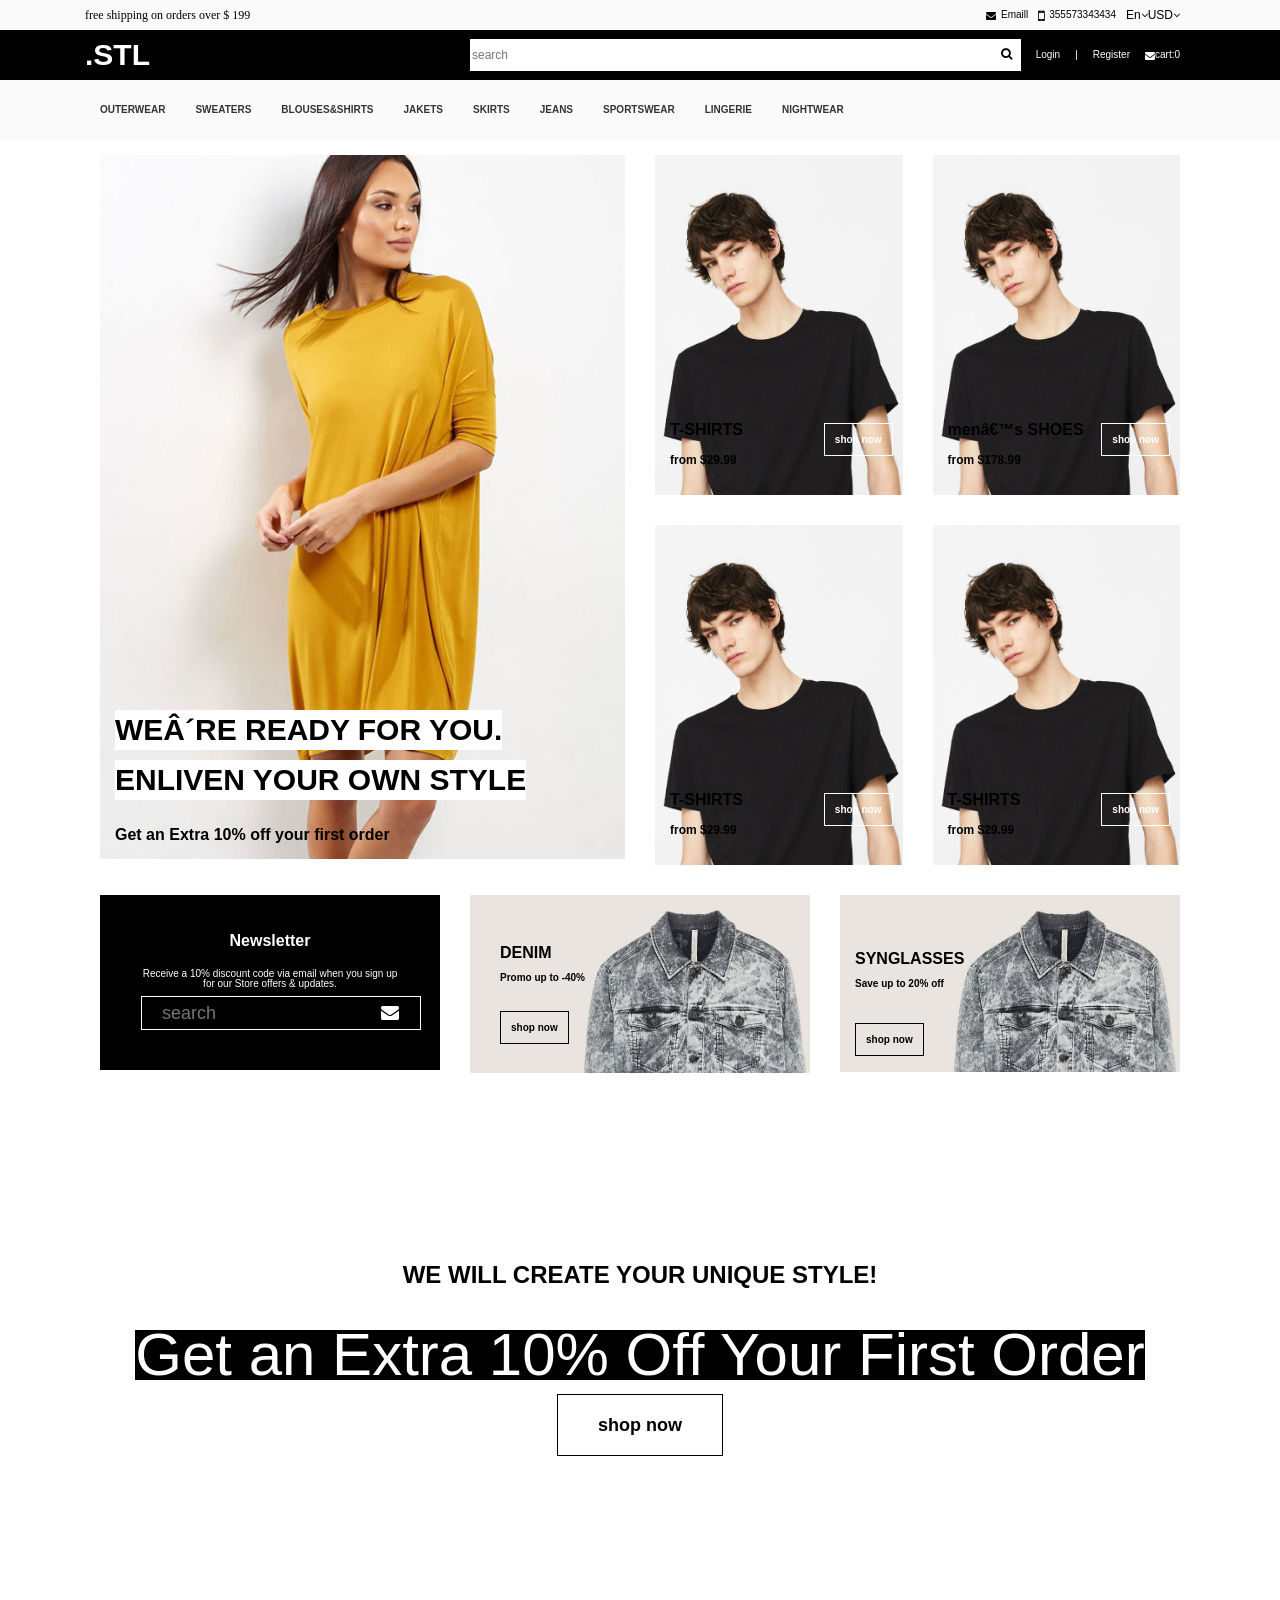
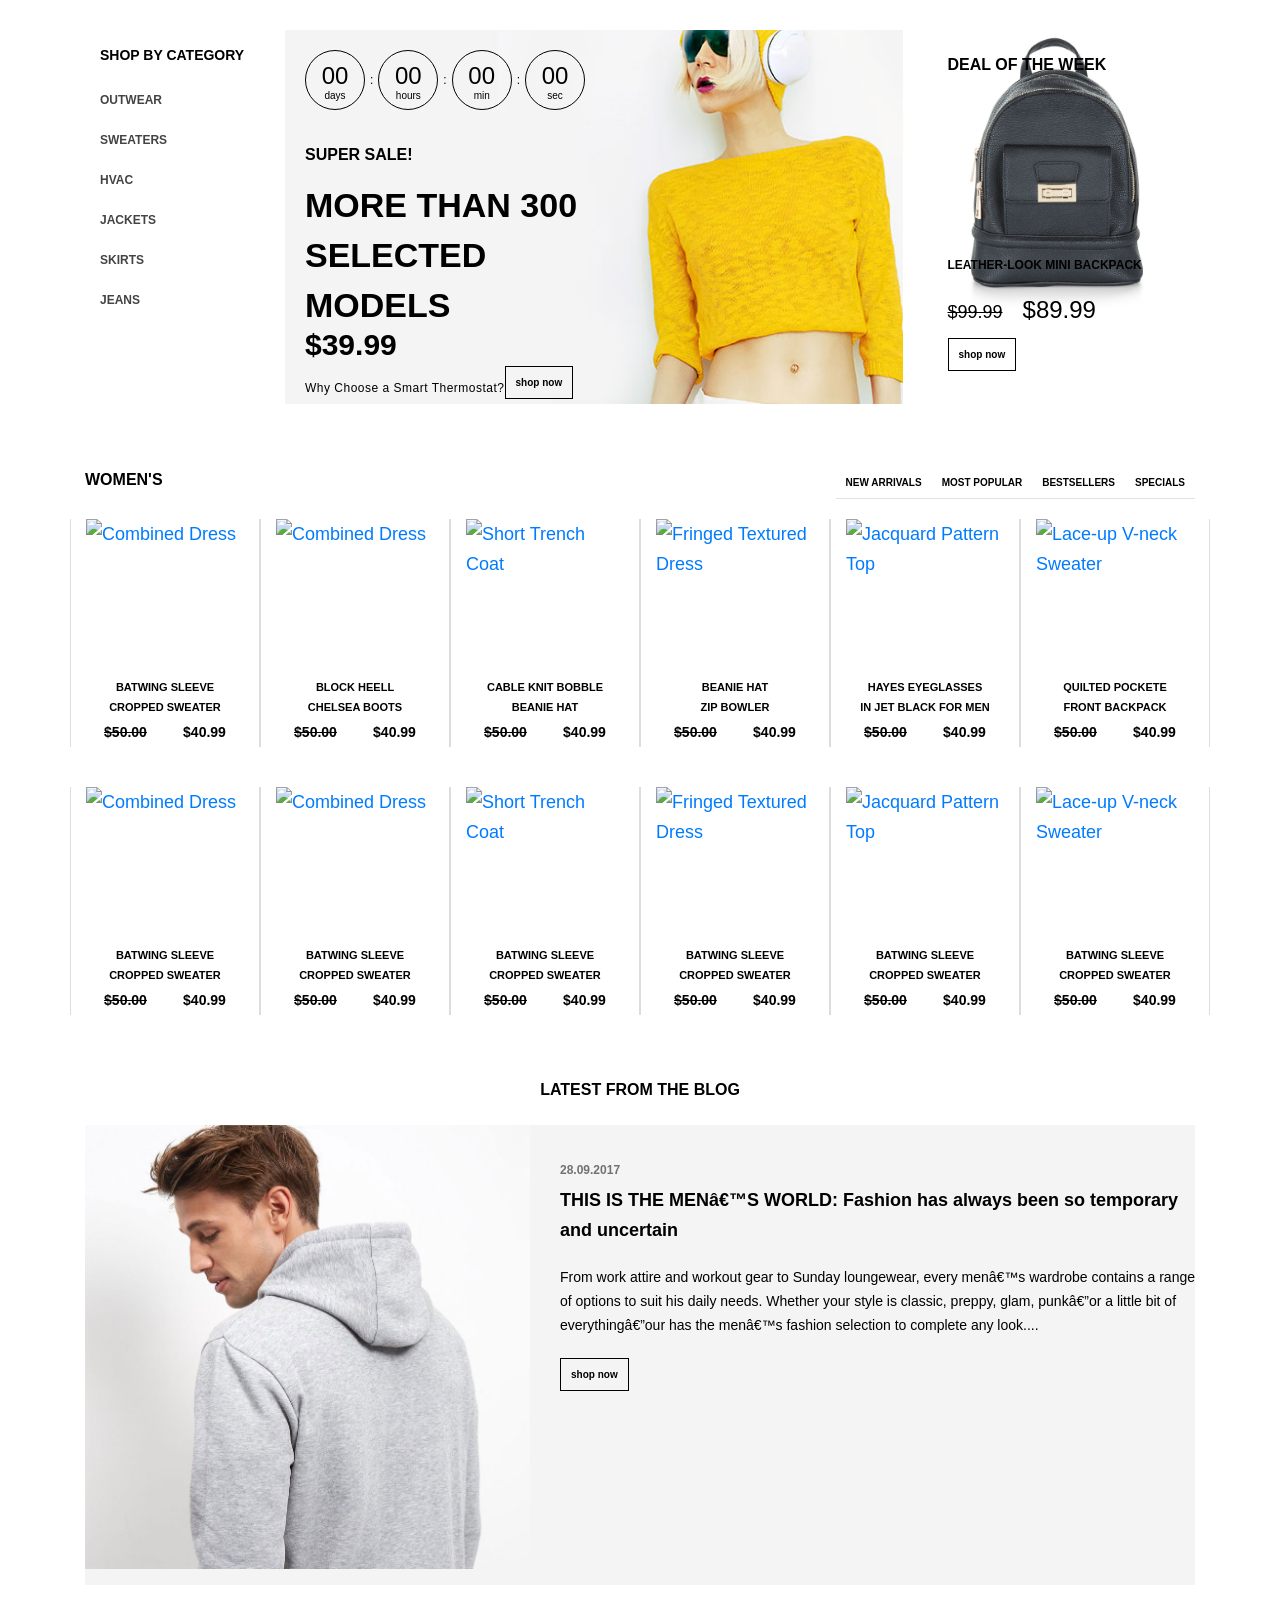
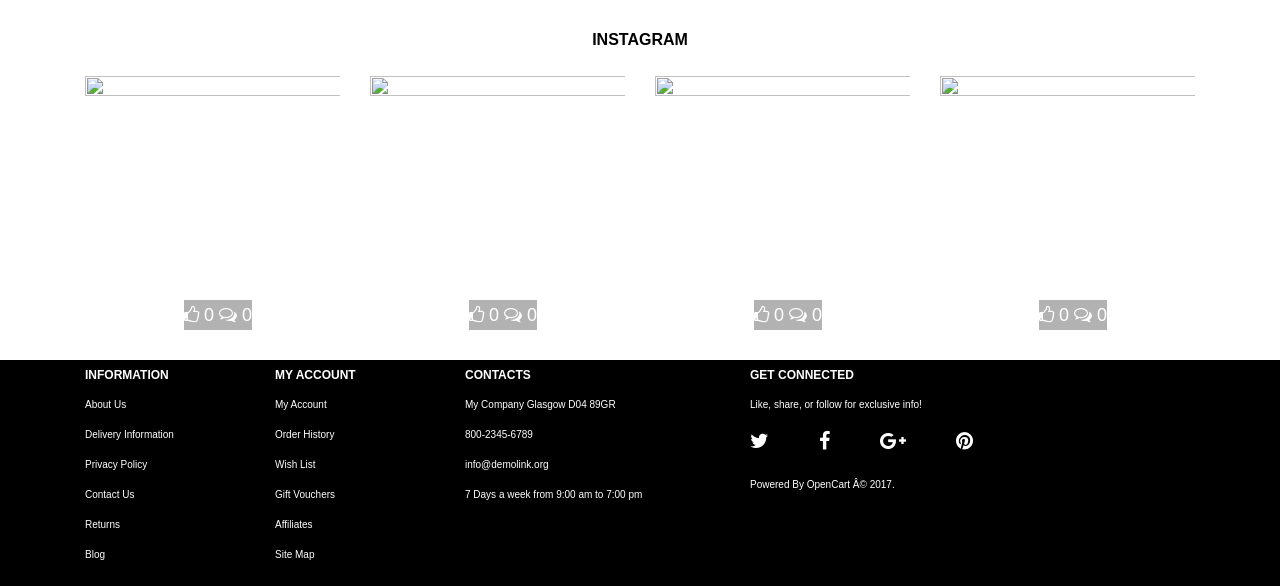
==== commit 6e11ed09: "footer" ====
--- a/index.html
+++ b/index.html
@@ -384,7 +384,7 @@
 														<p>Why Choose a Smart Thermostat?</p>
 														<div class="button">
 														<a href="#" class="button-primary">shop now</a>
-													</div>
+														</div>
 													</div>
             								</div>
                                 		</a>
@@ -399,7 +399,6 @@
 												<a href="#" class="button-primary">shop now</a>
 												</div>
            								 	</div>
-                               				</a>
                   					</li>
           						</ul>
 							</div>
@@ -407,9 +406,538 @@
 					</div>
 
 				</section>
-				<section class="section section2">
-					
+				<section class="section section-2">
+					<div class="container">
+						<div class="row row-level-1">
+							<div class="row-inner clearfix">
+								<div class="col-lg-12 col-md-12 col-sm-12 col-xs-12">
+									<div class="box single-category">
+										<div class="box-heading">
+											<h3>Women's</h3>
+											<ul class="nav nav-tabs" role="tablist" id="module-single-tabs-0">
+												<li class="active">
+													<a href="#tab-single-featured-0" role="tab" data-toggle="tab" aria-expanded="true">
+														new arrivals     </a>
+												</li>
+																						<li>
+													<a href="#tab-single-latest-0" role="tab" data-toggle="tab">
+														most popular
+													</a>
+												</li>
+																						<li>
+													<a href="#tab-single-specials-0" role="tab" data-toggle="tab">
+														bestsellers
+													</a>
+												</li>
+																						<li>
+													<a href="#tab-single-bestsellers-0" role="tab" data-toggle="tab">
+														specials
+													</a>
+												</li>
+											</ul>
+										</div>
+										<div class="box-content">
+											<div class="box clearfix">
+												<div class="row">
+													<div class="product-layout col-lg-2 col-md-3 col-sm-4 col-xs-6">
+														<div class="product-thumb">
+															<div class="image">
+																<a class="lazy" href="#">
+																	<img width="150" height="150" alt="Combined Dress" title="Combined Dress" class="img-primary" data-src="http://cms.devoffice.com/odinom/2017/october/10-03/Opencart/10-03-Convert.65492/full-3/theme787-full/image/cache/catalog/products/product-17-150x150.png" src="http://cms.devoffice.com/odinom/2017/october/10-03/Opencart/10-03-Convert.65492/full-3/theme787-full/image/cache/catalog/products/product-17-150x150.png">
+
+																</a>
+																<div class="button-group">
+																		<button type="button" class="btn" data-toggle="tooltip" title="" onclick="wishlist.add('32');" data-original-title="В закладки"><i class="fa fa-heart"></i></button>
+																		<button type="button" class="btn" data-toggle="tooltip" title="" onclick="ajaxAdd($(this),32);" data-original-title="Купить">
+																			<i class="fa fa-shopping-cart"></i>
+																		</button>
+																		<button type="button" data-rel="details" class="btn quickview" data-toggle="tooltip" title="" data-product="32" data-original-title="Просмотр"><i class="fa fa-search-plus"></i></button>				
+																		<button type="button" class="btn" data-toggle="tooltip" title="" onclick="compare.add('32');" data-original-title="В сравнение"><i class="fa fa-exchange"></i></button>
+																</div>
+															</div>
+															<div class="caption">
+																<div class="info">
+																	<h3>Batwing Sleeve</h3>
+																	<h3>Cropped Sweater</h3>
+																</div>
+																<div class="price">
+																	<span class="price-old">$50.00</span>
+																	<span class="prise-new">$40.99</span>
+																</div>
+															</div>
+														</div>
+													</div>
+													<div class="product-layout col-lg-2 col-md-3 col-sm-4 col-xs-6">
+														<div class="product-thumb">
+															<div class="image">
+																<a class="lazy" href="#">
+																	<img width="150" height="150" alt="Combined Dress" title="Combined Dress" class="img-primary" data-src="http://cms.devoffice.com/odinom/2017/october/10-03/Opencart/10-03-Convert.65492/full-3/theme787-full/image/cache/catalog/products/product-17-150x150.png" src="http://cms.devoffice.com/odinom/2017/october/10-03/Opencart/10-03-Convert.65492/full-3/theme787-full/image/cache/catalog/products/product-17-150x150.png">
+																</a>
+																<div class="button-group">
+																		<button type="button" class="btn" data-toggle="tooltip" title="" onclick="wishlist.add('32');" data-original-title="В закладки"><i class="fa fa-heart"></i></button>
+																		<button type="button" class="btn" data-toggle="tooltip" title="" onclick="ajaxAdd($(this),32);" data-original-title="Купить">
+																			<i class="fa fa-shopping-cart"></i>
+																		</button>
+																		<button type="button" data-rel="details" class="btn quickview" data-toggle="tooltip" title="" data-product="32" data-original-title="Просмотр"><i class="fa fa-search-plus"></i></button>				
+																		<button type="button" class="btn" data-toggle="tooltip" title="" onclick="compare.add('32');" data-original-title="В сравнение"><i class="fa fa-exchange"></i></button>
+																</div>
+															</div>
+															<div class="caption">
+																<div class="info">
+																	<h3>Block Heell</h3>
+																	<h3>Chelsea Boots</h3>
+																</div>
+																<div class="price">
+																	<span class="price-old">$50.00</span>
+																	<span class="prise-new">$40.99</span>
+																</div>
+															</div>
+														</div>
+													</div>
+													<div class="product-layout col-lg-2 col-md-3 col-sm-4 col-xs-6">
+														<div class="product-thumb">
+															<div class="image">
+																<a class="lazy" href="#">
+																	<img width="150" height="150" alt="Short Trench Coat" title="Short Trench Coat" class="img-primary" data-src="http://cms.devoffice.com/odinom/2017/october/10-03/Opencart/10-03-Convert.65492/full-3/theme787-full/image/cache/catalog/products/product-61-150x150.png" src="http://cms.devoffice.com/odinom/2017/october/10-03/Opencart/10-03-Convert.65492/full-3/theme787-full/image/cache/catalog/products/product-61-150x150.png">
+
+																</a>
+																<div class="button-group">
+																		<button type="button" class="btn" data-toggle="tooltip" title="" onclick="wishlist.add('32');" data-original-title="В закладки"><i class="fa fa-heart"></i></button>
+																		<button type="button" class="btn" data-toggle="tooltip" title="" onclick="ajaxAdd($(this),32);" data-original-title="Купить">
+																			<i class="fa fa-shopping-cart"></i>
+																		</button>
+																		<button type="button" data-rel="details" class="btn quickview" data-toggle="tooltip" title="" data-product="32" data-original-title="Просмотр"><i class="fa fa-search-plus"></i></button>				
+																		<button type="button" class="btn" data-toggle="tooltip" title="" onclick="compare.add('32');" data-original-title="В сравнение"><i class="fa fa-exchange"></i></button>
+																</div>
+															</div>
+															<div class="caption">
+																<div class="info">
+																	<h3>Cable Knit Bobble</h3>
+																	<h3>Beanie Hat</h3>
+																</div>
+																<div class="price">
+																	<span class="price-old">$50.00</span>
+																	<span class="prise-new">$40.99</span>
+																</div>
+															</div>
+														</div>
+													</div>
+													<div class="product-layout col-lg-2 col-md-3 col-sm-4 col-xs-6">
+														<div class="product-thumb">
+															<div class="image">
+																<a class="lazy" href="#">
+																	<img width="150" height="150" alt="Fringed Textured Dress" title="Fringed Textured Dress" class="img-primary" data-src="http://cms.devoffice.com/odinom/2017/october/10-03/Opencart/10-03-Convert.65492/full-3/theme787-full/image/cache/catalog/products/product-29-150x150.png" src="http://cms.devoffice.com/odinom/2017/october/10-03/Opencart/10-03-Convert.65492/full-3/theme787-full/image/cache/catalog/products/product-29-150x150.png">
+
+																</a>
+																<div class="button-group">
+																		<button type="button" class="btn" data-toggle="tooltip" title="" onclick="wishlist.add('32');" data-original-title="В закладки"><i class="fa fa-heart"></i></button>
+																		<button type="button" class="btn" data-toggle="tooltip" title="" onclick="ajaxAdd($(this),32);" data-original-title="Купить">
+																			<i class="fa fa-shopping-cart"></i>
+																		</button>
+																		<button type="button" data-rel="details" class="btn quickview" data-toggle="tooltip" title="" data-product="32" data-original-title="Просмотр"><i class="fa fa-search-plus"></i></button>				
+																		<button type="button" class="btn" data-toggle="tooltip" title="" onclick="compare.add('32');" data-original-title="В сравнение"><i class="fa fa-exchange"></i></button>
+																</div>
+															</div>
+															<div class="caption">
+																<div class="info">
+																	<h3>Beanie Hat</h3>
+																	<h3>Zip Bowler</h3>
+																</div>
+																<div class="price">
+																	<span class="price-old">$50.00</span>
+																	<span class="prise-new">$40.99</span>
+																</div>
+															</div>
+														</div>
+													</div>
+													<div class="product-layout col-lg-2 col-md-3 col-sm-4 col-xs-6">
+														<div class="product-thumb">
+															<div class="image">
+																<a class="lazy" href="#">
+																	<img width="150" height="150" alt="Jacquard Pattern Top" title="Jacquard Pattern Top" class="img-primary" data-src="http://cms.devoffice.com/odinom/2017/october/10-03/Opencart/10-03-Convert.65492/full-3/theme787-full/image/cache/catalog/products/product-37-150x150.png" src="http://cms.devoffice.com/odinom/2017/october/10-03/Opencart/10-03-Convert.65492/full-3/theme787-full/image/cache/catalog/products/product-37-150x150.png">
+
+																</a>
+																<div class="button-group">
+																		<button type="button" class="btn" data-toggle="tooltip" title="" onclick="wishlist.add('32');" data-original-title="В закладки"><i class="fa fa-heart"></i></button>
+																		<button type="button" class="btn" data-toggle="tooltip" title="" onclick="ajaxAdd($(this),32);" data-original-title="Купить">
+																			<i class="fa fa-shopping-cart"></i>
+																		</button>
+																		<button type="button" data-rel="details" class="btn quickview" data-toggle="tooltip" title="" data-product="32" data-original-title="Просмотр"><i class="fa fa-search-plus"></i></button>				
+																		<button type="button" class="btn" data-toggle="tooltip" title="" onclick="compare.add('32');" data-original-title="В сравнение"><i class="fa fa-exchange"></i></button>
+																</div>
+															</div>
+															<div class="caption">
+																<div class="info">
+																	<h3>Hayes Eyeglasses</h3>
+																	<h3>in Jet Black for Men</h3>
+																</div>
+																<div class="price">
+																	<span class="price-old">$50.00</span>
+																	<span class="prise-new">$40.99</span>
+																</div>
+															</div>
+														</div>
+													</div>
+													<div class="product-layout col-lg-2 col-md-3 col-sm-4 col-xs-6">
+														<div class="product-thumb">
+															<div class="image">
+																<a class="lazy" href="#">
+																	<img width="150" height="150" alt="Lace-up V-neck Sweater" title="Lace-up V-neck Sweater" class="img-primary" data-src="http://cms.devoffice.com/odinom/2017/october/10-03/Opencart/10-03-Convert.65492/full-3/theme787-full/image/cache/catalog/products/product-49-150x150.png" src="http://cms.devoffice.com/odinom/2017/october/10-03/Opencart/10-03-Convert.65492/full-3/theme787-full/image/cache/catalog/products/product-49-150x150.png">
+
+																</a>
+																<div class="button-group">
+																		<button type="button" class="btn" data-toggle="tooltip" title="" onclick="wishlist.add('32');" data-original-title="В закладки"><i class="fa fa-heart"></i></button>
+																		<button type="button" class="btn" data-toggle="tooltip" title="" onclick="ajaxAdd($(this),32);" data-original-title="Купить">
+																			<i class="fa fa-shopping-cart"></i>
+																		</button>
+																		<button type="button" data-rel="details" class="btn quickview" data-toggle="tooltip" title="" data-product="32" data-original-title="Просмотр"><i class="fa fa-search-plus"></i></button>				
+																		<button type="button" class="btn" data-toggle="tooltip" title="" onclick="compare.add('32');" data-original-title="В сравнение"><i class="fa fa-exchange"></i></button>
+																</div>
+															</div>
+															<div class="caption">
+																<div class="info">
+																	<h3>Quilted Pockete</h3>
+																	<h3>Front Backpack</h3>
+																</div>
+																<div class="price">
+																	<span class="price-old">$50.00</span>
+																	<span class="prise-new">$40.99</span>
+																</div>
+															</div>
+														</div>
+													</div>
+													<div class="product-layout col-lg-2 col-md-3 col-sm-4 col-xs-6">
+														<div class="product-thumb">
+															<div class="image">
+																<a class="lazy" href="#">
+																	<img width="150" height="150" alt="Combined Dress" title="Combined Dress" class="img-primary" data-src="http://cms.devoffice.com/odinom/2017/october/10-03/Opencart/10-03-Convert.65492/full-3/theme787-full/image/cache/catalog/products/product-17-150x150.png" src="http://cms.devoffice.com/odinom/2017/october/10-03/Opencart/10-03-Convert.65492/full-3/theme787-full/image/cache/catalog/products/product-17-150x150.png">
+
+																</a>
+																<div class="button-group">
+																		<button type="button" class="btn" data-toggle="tooltip" title="" onclick="wishlist.add('32');" data-original-title="В закладки"><i class="fa fa-heart"></i></button>
+																		<button type="button" class="btn" data-toggle="tooltip" title="" onclick="ajaxAdd($(this),32);" data-original-title="Купить">
+																			<i class="fa fa-shopping-cart"></i>
+																		</button>
+																		<button type="button" data-rel="details" class="btn quickview" data-toggle="tooltip" title="" data-product="32" data-original-title="Просмотр"><i class="fa fa-search-plus"></i></button>				
+																		<button type="button" class="btn" data-toggle="tooltip" title="" onclick="compare.add('32');" data-original-title="В сравнение"><i class="fa fa-exchange"></i></button>
+																</div>
+															</div>
+															<div class="caption">
+																<div class="info">
+																	<h3>Batwing Sleeve</h3>
+																	<h3>Cropped Sweater</h3>
+																</div>
+																<div class="price">
+																	<span class="price-old">$50.00</span>
+																	<span class="prise-new">$40.99</span>
+																</div>
+															</div>
+														</div>
+													</div>
+													<div class="product-layout col-lg-2 col-md-3 col-sm-4 col-xs-6">
+														<div class="product-thumb">
+															<div class="image">
+																<a class="lazy" href="#">
+																	<img width="150" height="150" alt="Combined Dress" title="Combined Dress" class="img-primary" data-src="http://cms.devoffice.com/odinom/2017/october/10-03/Opencart/10-03-Convert.65492/full-3/theme787-full/image/cache/catalog/products/product-17-150x150.png" src="http://cms.devoffice.com/odinom/2017/october/10-03/Opencart/10-03-Convert.65492/full-3/theme787-full/image/cache/catalog/products/product-17-150x150.png">
+																</a>
+																<div class="button-group">
+																		<button type="button" class="btn" data-toggle="tooltip" title="" onclick="wishlist.add('32');" data-original-title="В закладки"><i class="fa fa-heart"></i></button>
+																		<button type="button" class="btn" data-toggle="tooltip" title="" onclick="ajaxAdd($(this),32);" data-original-title="Купить">
+																			<i class="fa fa-shopping-cart"></i>
+																		</button>
+																		<button type="button" data-rel="details" class="btn quickview" data-toggle="tooltip" title="" data-product="32" data-original-title="Просмотр"><i class="fa fa-search-plus"></i></button>				
+																		<button type="button" class="btn" data-toggle="tooltip" title="" onclick="compare.add('32');" data-original-title="В сравнение"><i class="fa fa-exchange"></i></button>
+																</div>
+															</div>
+															<div class="caption">
+																<div class="info">
+																	<h3>Batwing Sleeve</h3>
+																	<h3>Cropped Sweater</h3>
+																</div>
+																<div class="price">
+																	<span class="price-old">$50.00</span>
+																	<span class="prise-new">$40.99</span>
+																</div>
+															</div>
+														</div>
+													</div>
+													<div class="product-layout col-lg-2 col-md-3 col-sm-4 col-xs-6">
+														<div class="product-thumb">
+															<div class="image">
+																<a class="lazy" href="#">
+																	<img width="150" height="150" alt="Short Trench Coat" title="Short Trench Coat" class="img-primary" data-src="http://cms.devoffice.com/odinom/2017/october/10-03/Opencart/10-03-Convert.65492/full-3/theme787-full/image/cache/catalog/products/product-61-150x150.png" src="http://cms.devoffice.com/odinom/2017/october/10-03/Opencart/10-03-Convert.65492/full-3/theme787-full/image/cache/catalog/products/product-61-150x150.png">
+
+																</a>
+																<div class="button-group">
+																		<button type="button" class="btn" data-toggle="tooltip" title="" onclick="wishlist.add('32');" data-original-title="В закладки"><i class="fa fa-heart"></i></button>
+																		<button type="button" class="btn" data-toggle="tooltip" title="" onclick="ajaxAdd($(this),32);" data-original-title="Купить">
+																			<i class="fa fa-shopping-cart"></i>
+																		</button>
+																		<button type="button" data-rel="details" class="btn quickview" data-toggle="tooltip" title="" data-product="32" data-original-title="Просмотр"><i class="fa fa-search-plus"></i></button>				
+																		<button type="button" class="btn" data-toggle="tooltip" title="" onclick="compare.add('32');" data-original-title="В сравнение"><i class="fa fa-exchange"></i></button>
+																</div>
+															</div>
+															<div class="caption">
+																<div class="info">
+																	<h3>Batwing Sleeve</h3>
+																	<h3>Cropped Sweater</h3>
+																</div>
+																<div class="price">
+																	<span class="price-old">$50.00</span>
+																	<span class="prise-new">$40.99</span>
+																</div>
+															</div>
+														</div>
+													</div>
+													<div class="product-layout col-lg-2 col-md-3 col-sm-4 col-xs-6">
+														<div class="product-thumb">
+															<div class="image">
+																<a class="lazy" href="#">
+																	<img width="150" height="150" alt="Fringed Textured Dress" title="Fringed Textured Dress" class="img-primary" data-src="http://cms.devoffice.com/odinom/2017/october/10-03/Opencart/10-03-Convert.65492/full-3/theme787-full/image/cache/catalog/products/product-29-150x150.png" src="http://cms.devoffice.com/odinom/2017/october/10-03/Opencart/10-03-Convert.65492/full-3/theme787-full/image/cache/catalog/products/product-29-150x150.png">
+
+																</a>
+																<div class="button-group">
+																		<button type="button" class="btn" data-toggle="tooltip" title="" onclick="wishlist.add('32');" data-original-title="В закладки"><i class="fa fa-heart"></i></button>
+																		<button type="button" class="btn" data-toggle="tooltip" title="" onclick="ajaxAdd($(this),32);" data-original-title="Купить">
+																			<i class="fa fa-shopping-cart"></i>
+																		</button>
+																		<button type="button" data-rel="details" class="btn quickview" data-toggle="tooltip" title="" data-product="32" data-original-title="Просмотр"><i class="fa fa-search-plus"></i></button>				
+																		<button type="button" class="btn" data-toggle="tooltip" title="" onclick="compare.add('32');" data-original-title="В сравнение"><i class="fa fa-exchange"></i></button>
+																</div>
+															</div>
+															<div class="caption">
+																<div class="info">
+																	<h3>Batwing Sleeve</h3>
+																	<h3>Cropped Sweater</h3>
+																</div>
+																<div class="price">
+																	<span class="price-old">$50.00</span>
+																	<span class="prise-new">$40.99</span>
+																</div>
+															</div>
+														</div>
+													</div>
+													<div class="product-layout col-lg-2 col-md-3 col-sm-4 col-xs-6">
+														<div class="product-thumb">
+															<div class="image">
+																<a class="lazy" href="#">
+																	<img width="150" height="150" alt="Jacquard Pattern Top" title="Jacquard Pattern Top" class="img-primary" data-src="http://cms.devoffice.com/odinom/2017/october/10-03/Opencart/10-03-Convert.65492/full-3/theme787-full/image/cache/catalog/products/product-37-150x150.png" src="http://cms.devoffice.com/odinom/2017/october/10-03/Opencart/10-03-Convert.65492/full-3/theme787-full/image/cache/catalog/products/product-37-150x150.png">
+
+																</a>
+																<div class="button-group">
+																		<button type="button" class="btn" data-toggle="tooltip" title="" onclick="wishlist.add('32');" data-original-title="В закладки"><i class="fa fa-heart"></i></button>
+																		<button type="button" class="btn" data-toggle="tooltip" title="" onclick="ajaxAdd($(this),32);" data-original-title="Купить">
+																			<i class="fa fa-shopping-cart"></i>
+																		</button>
+																		<button type="button" data-rel="details" class="btn quickview" data-toggle="tooltip" title="" data-product="32" data-original-title="Просмотр"><i class="fa fa-search-plus"></i></button>				
+																		<button type="button" class="btn" data-toggle="tooltip" title="" onclick="compare.add('32');" data-original-title="В сравнение"><i class="fa fa-exchange"></i></button>
+																</div>
+															</div>
+															<div class="caption">
+																<div class="info">
+																	<h3>Batwing Sleeve</h3>
+																	<h3>Cropped Sweater</h3>
+																</div>
+																<div class="price">
+																	<span class="price-old">$50.00</span>
+																	<span class="prise-new">$40.99</span>
+																</div>
+															</div>
+														</div>
+													</div>
+													<div class="product-layout col-lg-2 col-md-3 col-sm-4 col-xs-6">
+														<div class="product-thumb">
+															<div class="image">
+																<a class="lazy" href="#">
+																	<img width="150" height="150" alt="Lace-up V-neck Sweater" title="Lace-up V-neck Sweater" class="img-primary" data-src="http://cms.devoffice.com/odinom/2017/october/10-03/Opencart/10-03-Convert.65492/full-3/theme787-full/image/cache/catalog/products/product-49-150x150.png" src="http://cms.devoffice.com/odinom/2017/october/10-03/Opencart/10-03-Convert.65492/full-3/theme787-full/image/cache/catalog/products/product-49-150x150.png">
+
+																</a>
+																<div class="button-group">
+																		<button type="button" class="btn" data-toggle="tooltip" title="" onclick="wishlist.add('32');" data-original-title="В закладки"><i class="fa fa-heart"></i></button>
+																		<button type="button" class="btn" data-toggle="tooltip" title="" onclick="ajaxAdd($(this),32);" data-original-title="Купить">
+																			<i class="fa fa-shopping-cart"></i>
+																		</button>
+																		<button type="button" data-rel="details" class="btn quickview" data-toggle="tooltip" title="" data-product="32" data-original-title="Просмотр"><i class="fa fa-search-plus"></i></button>				
+																		<button type="button" class="btn" data-toggle="tooltip" title="" onclick="compare.add('32');" data-original-title="В сравнение"><i class="fa fa-exchange"></i></button>
+																</div>
+															</div>
+															<div class="caption">
+																<div class="info">
+																	<h3>Batwing Sleeve</h3>
+																	<h3>Cropped Sweater</h3>
+																</div>
+																<div class="price">
+																	<span class="price-old">$50.00</span>
+																	<span class="prise-new">$40.99</span>
+																</div>
+															</div>
+														</div>
+													</div>										
+												</div>
+											</div>
+										</div>
+									</div>
+								</div>
+							</div>
+						</div>
+					</div>
 				</section>
+				<section class="section section-3">
+					<div class="container">
+						<div class="row row-level-1">
+							<div class="row-inner clearfix">
+								<div class="col-lg-12 col-md-12 col-sm-12 col-xs-12">
+									<div class="col-inner ">
+										<div class="box blog_articles">
+											<div class="box-heading text-center">
+												<h3>Latest From The Blog</h3>
+											</div>
+											<div class="box-content">
+												<div class="row">
+													<div class="col-md-5">
+														<figure class="article-image">
+															<img width="464" height="428" src="assets/images/Fleece-Hoodie-3_02.jpg">
+														</figure>
+													</div>
+													<div class="col-md-7 pt">
+														<div class="article-sub-title">
+															<span>28.09.2017</span>
+														</div>
+														<div class="article-title">
+															<a href="#">THIS IS THE MEN’S WORLD: Fashion has always been  so temporary and uncertain</a>
+														</div>
+														<div class="article-description">From work attire and workout gear to Sunday loungewear, every men’s wardrobe contains a range of options to suit his daily needs. Whether your style is classic, preppy, glam, punk—or a little bit of everything—our has the men’s fashion selection to complete any look....
+														</div>
+														<a href="#" class="button-primary">shop now</a>
+													</div>
+												</div>
+											</div>
+										</div>
+
+									</div>
+								</div>
+							</div>
+						</div>
+					</div>
+				</section>
+				<section class="section section-4">
+					<div class="container">
+						<div class="row row-level-1">
+							<div class="row-inner clearfix">
+								<div class="col-lg-12 col-md-12 col-sm-12 col-xs-12">
+									<div class="col-inner ">
+										<div class="box-heading text-center">
+											<h3>instagram</h3>
+										</div>
+										<div class="box-content">
+												<div class="row">
+													<a href="#" class="instagram_item col-lg-3 col-md-6 col-sm-6 col-xs-6">
+														<img src="//scontent.cdninstagram.com/t51.2885-15/s320x320/e35/21985038_177259309490605_7629000573655711744_n.jpg" width="320" height="320" alt="" class="image">
+														<div class="activities"> <span class="likes"><i class="fa fa-thumbs-o-up"></i> 0</span> <span class="comments"><i class="fa fa-comments-o"></i> 0</span> </div>
+													</a>
+													<a href="#" class="instagram_item col-lg-3 col-md-6 col-sm-6 col-xs-6">
+														<img src="//scontent.cdninstagram.com/t51.2885-15/s320x320/e35/21985038_177259309490605_7629000573655711744_n.jpg" width="320" height="320" alt="" class="image">
+														<div class="activities"> <span class="likes"><i class="fa fa-thumbs-o-up"></i> 0</span> <span class="comments"><i class="fa fa-comments-o"></i> 0</span> </div>
+													</a>
+													<a href="#" class="instagram_item col-lg-3 col-md-6 col-sm-6 col-xs-6">
+														<img src="//scontent.cdninstagram.com/t51.2885-15/s320x320/e35/21985038_177259309490605_7629000573655711744_n.jpg" width="320" height="320" alt="" class="image">
+														<div class="activities"> <span class="likes"><i class="fa fa-thumbs-o-up"></i> 0</span> <span class="comments"><i class="fa fa-comments-o"></i> 0</span> </div>
+													</a>
+													<a href="#" class="instagram_item col-lg-3 col-md-6 col-sm-6 col-xs-6">
+														<img src="//scontent.cdninstagram.com/t51.2885-15/s320x320/e35/21985038_177259309490605_7629000573655711744_n.jpg" width="320" height="320" alt="" class="image">
+														<div class="activities"> <span class="likes"><i class="fa fa-thumbs-o-up"></i> 0</span> <span class="comments"><i class="fa fa-comments-o"></i> 0</span> </div>
+													</a>
+												</div>
+										</div>
+									</div>
+								</div>
+							</div>
+						</div>
+					</div>
+				</section>	
+				<footer>
+					<div class="container">
+						<div class="footer_modules">
+							<div class="row">
+									<div class="col-lg-2 col-md-2 col-sm-4 col-xs-4">
+										<div class="col-inner ">
+												<h3 class="box-heading">Information</h3>
+												<ul class="box-content list-unstyled">
+													<li><a href="#">About Us</a></li>
+													<li><a href="#">Delivery Information</a></li>
+													<li><a href="#">Privacy Policy</a></li>
+													<li><a href="#">Contact Us</a></li>
+													<li><a href="#">Returns</a></li>
+													<li><a href="#">Blog</a></li>
+												</ul>
+										</div>
+									</div>
+									<div class="col-lg-2 col-md-2 col-sm-4 col-xs-4">
+										<div class="col-inner ">
+												<h3 class="box-heading">My account</h3>
+												<ul class="box-content list-unstyled">
+													<li><a href="#">My Account</a></li>
+													<li><a href="#">Order History</a></li>
+													<li><a href="#">Wish List</a></li>
+													<li><a href="#">Gift Vouchers</a></li>
+													<li><a href="#">Affiliates</a></li>
+													<li><a href="#">Site Map</a></li>
+												</ul>
+										</div>
+									</div>
+									<div class="col-lg-3 col-md-3 col-sm-4 col-xs-4">
+										<div class="col-inner ">
+												<h3 class="box-heading">Contacts</h3>
+												<ul class="box-content list-unstyled">
+													<li><a href="#">My Company Glasgow D04 89GR</a></li>
+													<li><a href="#">800-2345-6789</a></li>
+													<li><a href="#">info@demolink.org</a></li>
+													<li>7 Days a week from 9:00 am to 7:00 pm</li>
+												</ul>
+										</div>
+									</div>
+									<div class="col-lg-5 col-md-5 col-sm-12 col-xs-12">
+										<div class="col-inner ">
+												<h3 class="box-heading">Get connected</h3>
+												<ul class="box-content list-unstyled">
+													<li>Like, share, or follow for exclusive info!</li>
+													<ul class="blurb-icon">
+														<li><a href="#"><span class="fa fa-twitter"></span></a>
+															<ul class="name">
+																<li>Twitter</li>
+																<a href="#" class="down"></a>
+															</ul>
+														</li>
+														<li><a href="#"><span class="fa fa-facebook"></span></a>
+															<ul class="name">
+																<li>Twitter</li>
+																<a href="#" class="down"></a>
+															</ul>
+															
+														</li>
+														<li><a href="#"><span class="fa fa-google-plus"></span></a>
+															<ul class="name">
+																<li>Twitter</li>
+																<a href="#" class="down"></a>
+															</ul>
+															
+														</li>
+														<li><a href="#"><span class="fa fa-pinterest"></span></a>
+															<ul class="name">
+																<li>Twitter</li>
+																<a href="#" class="down"></a>
+															</ul>
+															
+														</li>
+													</ul>
+													<li>Powered By OpenCart © 2017.</li>
+												</ul>
+										</div>
+									</div>
+							</div>
+						</div>
+					</div>
+				</footer>
 			</main>
 		</div>	
 		<script class="source" type="text/javascript">
--- a/assets/css/style.css
+++ b/assets/css/style.css
@@ -727,7 +727,7 @@
 
 .item-img {
   width: 100%;
-  height: 350px;
+  height: auto;
   margin: 0; }
 
 .section-1 ul {
@@ -787,7 +787,8 @@
         text-align: center;
         -webkit-align-content: center;
         -ms-flex-line-pack: center;
-        align-content: center; }
+        align-content: center;
+        line-height: 40px; }
   .section-1 .htmlcontent-item-1 .item-link {
     display: block;
     overflow: hidden; }
@@ -909,50 +910,48 @@
     width: 100%;
     height: auto; }
 
-.section-1 .htmlcontent-item-3 {
-  height: 500px; }
-  .section-1 .htmlcontent-item-3 .item-html {
-    position: absolute;
-    top: 20px;
-    left: 30px; }
+.section-1 .htmlcontent-item-3 .item-html {
+  position: absolute;
+  top: 20px;
+  left: 30px; }
+  @media (max-width: 989px) {
+    .section-1 .htmlcontent-item-3 .item-html {
+      top: 0px; } }
+  .section-1 .htmlcontent-item-3 .item-html h3 {
+    text-transform: uppercase;
+    font-size: 16px; }
     @media (max-width: 989px) {
-      .section-1 .htmlcontent-item-3 .item-html {
-        top: 0px; } }
-    .section-1 .htmlcontent-item-3 .item-html h3 {
-      text-transform: uppercase;
-      font-size: 16px; }
-      @media (max-width: 989px) {
-        .section-1 .htmlcontent-item-3 .item-html h3 {
-          padding-top: 0px; } }
-    .section-1 .htmlcontent-item-3 .item-html h4 {
-      padding-top: 170px;
-      padding-bottom: 15px;
-      text-transform: uppercase;
-      font-weight: bold;
-      font-size: 12px; }
-      @media (max-width: 1200px) {
-        .section-1 .htmlcontent-item-3 .item-html h4 {
-          padding-top: 160px;
-          padding-bottom: 0; } }
+      .section-1 .htmlcontent-item-3 .item-html h3 {
+        padding-top: 0px; } }
+  .section-1 .htmlcontent-item-3 .item-html h4 {
+    padding-top: 170px;
+    padding-bottom: 15px;
+    text-transform: uppercase;
+    font-weight: bold;
+    font-size: 12px; }
+    @media (max-width: 1200px) {
+      .section-1 .htmlcontent-item-3 .item-html h4 {
+        padding-top: 160px;
+        padding-bottom: 0; } }
   @media (max-width: 1200px) and (max-width: 989px) {
     .section-1 .htmlcontent-item-3 .item-html h4 {
       padding-top: 0; } }
-    .section-1 .htmlcontent-item-3 .item-html .off {
-      color: #000;
-      margin-right: 20px;
-      text-decoration: line-through;
-      font-size: 18px; }
-      @media (max-width: 989px) {
-        .section-1 .htmlcontent-item-3 .item-html .off {
-          margin-top: 50px; } }
-    .section-1 .htmlcontent-item-3 .item-html .on {
-      color: #000;
-      font-size: 24px; }
-    .section-1 .htmlcontent-item-3 .item-html .button {
-      margin-top: 10px; }
-      @media (max-width: 1200px) {
-        .section-1 .htmlcontent-item-3 .item-html .button {
-          margin-top: 5px; } }
+  .section-1 .htmlcontent-item-3 .item-html .off {
+    color: #000;
+    margin-right: 20px;
+    text-decoration: line-through;
+    font-size: 18px; }
+    @media (max-width: 989px) {
+      .section-1 .htmlcontent-item-3 .item-html .off {
+        margin-top: 50px; } }
+  .section-1 .htmlcontent-item-3 .item-html .on {
+    color: #000;
+    font-size: 24px; }
+  .section-1 .htmlcontent-item-3 .item-html .button {
+    margin-top: 10px; }
+    @media (max-width: 1200px) {
+      .section-1 .htmlcontent-item-3 .item-html .button {
+        margin-top: 5px; } }
   @media (max-width: 1200px) and (max-width: 989px) {
     .section-1 .htmlcontent-item-3 .item-html .button {
       margin-top: 125px; } }
@@ -961,6 +960,295 @@
   .section-1 #htmlcontent_top > ul > li:first-child {
     width: 50%; } }
 
+/** prodyct**/
+.section-2 .box-heading {
+  display: -webkit-box;
+  display: -webkit-flex;
+  display: -ms-flexbox;
+  display: flex;
+  -webkit-box-pack: justify;
+  -webkit-justify-content: space-between;
+  -ms-flex-pack: justify;
+  justify-content: space-between; }
+  .section-2 .box-heading h3 {
+    font-size: 16px;
+    text-transform: uppercase;
+    font-weight: bold; }
+  .section-2 .box-heading a {
+    font-size: 10px;
+    color: #000;
+    font-weight: bold;
+    text-transform: uppercase; }
+  .section-2 .box-heading li {
+    padding: 0 10px 0 10px; }
+
+.section-2 .button-group {
+  position: absolute;
+  text-align: center;
+  right: 0;
+  left: 0;
+  bottom: 0;
+  top: 45%;
+  display: inline-block;
+  opacity: 0;
+  -webkit-transition: all 1s ease;
+  -o-transition: all 1s ease;
+  transition: all 1s ease; }
+  .section-2 .button-group .btn {
+    padding: 5px 10px 5px 10px;
+    background: #ffffff;
+    border: solid 1px #000;
+    border-radius: 0;
+    cursor: pointer;
+    -webkit-transition: all 1s ease;
+    -o-transition: all 1s ease;
+    transition: all 1s ease; }
+    @media (max-width: 579px) {
+      .section-2 .button-group .btn {
+        padding: 2px 7px 2px 7px; } }
+    .section-2 .button-group .btn i {
+      font-size: 12px; }
+  .section-2 .button-group .btn:hover {
+    color: #ffffff;
+    background: #000; }
+
+.section-2 .button-group:hover {
+  opacity: 1; }
+
+.section-2 .product-layout {
+  border-right: 1px solid #ddd;
+  border-left: 1px solid #ddd;
+  margin: 20px 0 20px 0; }
+  @media (max-width: 579px) {
+    .section-2 .product-layout {
+      width: 50%;
+      display: -webkit-box;
+      display: -webkit-flex;
+      display: -ms-flexbox;
+      display: flex;
+      -webkit-box-pack: center;
+      -webkit-justify-content: center;
+      -ms-flex-pack: center;
+      justify-content: center; } }
+
+.section-2 .img-primary {
+  width: auto; }
+
+.section-2 .caption {
+  display: -webkit-box;
+  display: -webkit-flex;
+  display: -ms-flexbox;
+  display: flex;
+  -webkit-box-orient: vertical;
+  -webkit-box-direction: normal;
+  -webkit-flex-flow: column;
+  -ms-flex-flow: column;
+  flex-flow: column; }
+  .section-2 .caption .info {
+    display: -webkit-box;
+    display: -webkit-flex;
+    display: -ms-flexbox;
+    display: flex;
+    -webkit-box-orient: vertical;
+    -webkit-box-direction: normal;
+    -webkit-flex-flow: column;
+    -ms-flex-flow: column;
+    flex-flow: column;
+    -webkit-box-align: center;
+    -webkit-align-items: center;
+    -ms-flex-align: center;
+    align-items: center; }
+    .section-2 .caption .info h3 {
+      font-size: 11px;
+      line-height: 20px;
+      text-transform: uppercase;
+      font-weight: bold; }
+  .section-2 .caption .price {
+    display: -webkit-box;
+    display: -webkit-flex;
+    display: -ms-flexbox;
+    display: flex;
+    -webkit-justify-content: space-around;
+    -ms-flex-pack: distribute;
+    justify-content: space-around; }
+    .section-2 .caption .price span {
+      font-size: 14px;
+      font-weight: bold;
+      color: #000; }
+    .section-2 .caption .price .price-old {
+      text-decoration: line-through; }
+
+@media (max-width: 769px) {
+  .section-3 img {
+    width: 100%; } }
+
+.section-3 .box-content {
+  background: #f4f4f4; }
+  @media (max-width: 769px) {
+    .section-3 .box-content {
+      background: #ffffff; } }
+
+.section-3 .article-sub-title {
+  color: #727272;
+  font-size: 12px;
+  font-weight: bold;
+  padding-top: 30px; }
+  @media (max-width: 979px) {
+    .section-3 .article-sub-title {
+      padding-top: 10px; } }
+
+.section-3 .article-title a {
+  color: #000;
+  font-size: 18px;
+  font-weight: bold;
+  text-decoration: none;
+  -webkit-transition: all 0.5s ease;
+  -o-transition: all 0.5s ease;
+  transition: all 0.5s ease; }
+
+.section-3 .article-title a:hover {
+  color: #e9b32d; }
+
+.section-3 .article-description {
+  font-size: 14px;
+  line-height: 24px;
+  color: #000;
+  padding: 20px 0 20px 0; }
+  @media (max-width: 979px) {
+    .section-3 .article-description {
+      padding: 10px 0 10px 0; } }
+
+.section-3 .box-heading {
+  padding: 40px 0 20px 0; }
+  .section-3 .box-heading h3 {
+    font-size: 16px;
+    font-weight: bold;
+    text-transform: uppercase; }
+
+@media (max-width: 576px) {
+  .section-4 img {
+    width: 100%; } }
+
+.section-4 .box-heading {
+  padding: 40px 0 20px 0; }
+  .section-4 .box-heading h3 {
+    font-size: 16px;
+    font-weight: bold;
+    text-transform: uppercase; }
+
+.section-4 .instagram_item {
+  padding-bottom: 30px;
+  -webkit-box-pack: center;
+  -webkit-justify-content: center;
+  -ms-flex-pack: center;
+  justify-content: center; }
+  @media (max-width: 769px) {
+    .section-4 .instagram_item {
+      width: 100%; } }
+
+.section-4 .activities {
+  position: absolute;
+  top: auto;
+  left: 40%;
+  bottom: 30px;
+  background: rgba(0, 0, 0, 0.3);
+  -webkit-transition: all 0.5s ease;
+  -o-transition: all 0.5s ease;
+  transition: all 0.5s ease;
+  color: #ffffff; }
+  @media (max-width: 576px) {
+    .section-4 .activities {
+      left: 45%; } }
+
+footer {
+  background: #000;
+  color: #ffffff;
+  position: relative; }
+  footer h3 {
+    color: #ffffff;
+    font-size: 12px;
+    font-weight: bold;
+    text-transform: uppercase; }
+  footer a {
+    color: #ffffff;
+    font-size: 10px;
+    line-height: 18px;
+    -webkit-transition: all 0.5s ease;
+    -o-transition: all 0.5s ease;
+    transition: all 0.5s ease; }
+  footer a:hover {
+    color: #e9b32d;
+    text-decoration: none; }
+  footer .blurb-icon {
+    display: -webkit-box;
+    display: -webkit-flex;
+    display: -ms-flexbox;
+    display: flex;
+    -webkit-box-pack: start;
+    -webkit-justify-content: flex-start;
+    -ms-flex-pack: start;
+    justify-content: flex-start;
+    list-style: none;
+    padding: 10px 0 10px 0; }
+    footer .blurb-icon .name {
+      list-style: none;
+      position: absolute;
+      z-index: 4;
+      padding: 0;
+      margin-top: -100px;
+      background: #ffb400;
+      -webkit-box-shadow: 0 0 30px rgba(0, 0, 0, 0.2);
+      box-shadow: 0 0 30px rgba(0, 0, 0, 0.2);
+      -webkit-box-sizing: border-box;
+      box-sizing: border-box;
+      -webkit-transform: translate(-40%, 20px);
+      -ms-transform: translate(-40%, 20px);
+      transform: translate(-40%, 20px);
+      -webkit-transition: 1s;
+      -o-transition: 1s;
+      transition: 1s;
+      border-radius: 5px;
+      visibility: hidden; }
+    footer .blurb-icon .name li {
+      letter-spacing: 1px;
+      padding: 4px 10px;
+      -webkit-transition: .2s linear;
+      -o-transition: .2s linear;
+      transition: .2s linear;
+      font-weight: 400;
+      text-transform: none;
+      font-size: 12px; }
+    footer .blurb-icon .blurb-icon > li > a:hover .name {
+      visibility: visible;
+      -webkit-transform: translate(-50%, 0);
+      -ms-transform: translate(-50%, 0);
+      transform: translate(-50%, 0); }
+    footer .blurb-icon li {
+      padding-right: 50px; }
+      footer .blurb-icon li a {
+        font-size: 20px; }
+    footer .blurb-icon .down:before {
+      content: "";
+      position: absolute;
+      z-index: 5;
+      left: 50%;
+      top: 45%;
+      width: 10px;
+      height: 10px;
+      border-top: 10px solid #ffb400;
+      border-right: 10px solid transparent;
+      border-left: 10px solid transparent;
+      -webkit-transform: translate(-50%, 20px);
+      -ms-transform: translate(-50%, 20px);
+      transform: translate(-50%, 20px);
+      opacity: 1;
+      -webkit-transition: 1s;
+      -o-transition: 1s;
+      transition: 1s; }
+  footer .box-content li {
+    font-size: 10px; }
+
+/******************/
 .button-primary {
   font-size: 10px;
   padding: 10px;
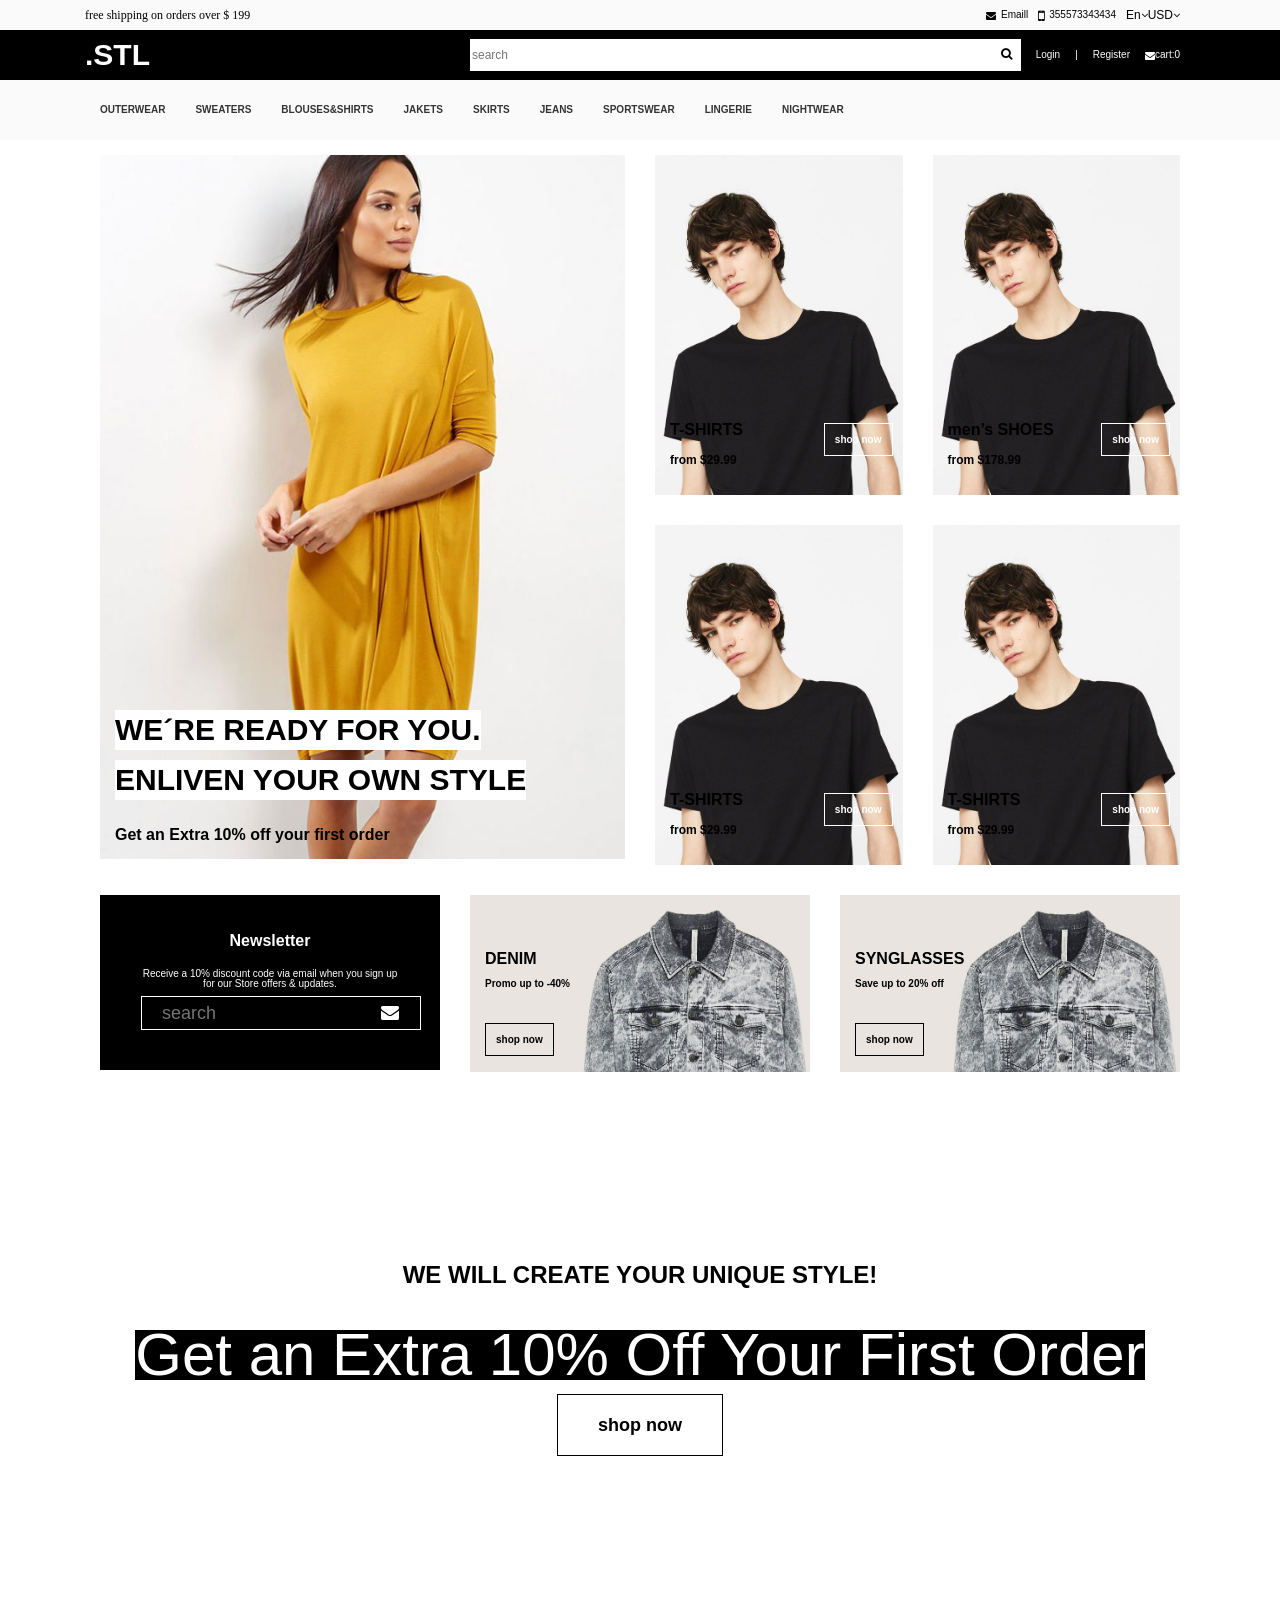
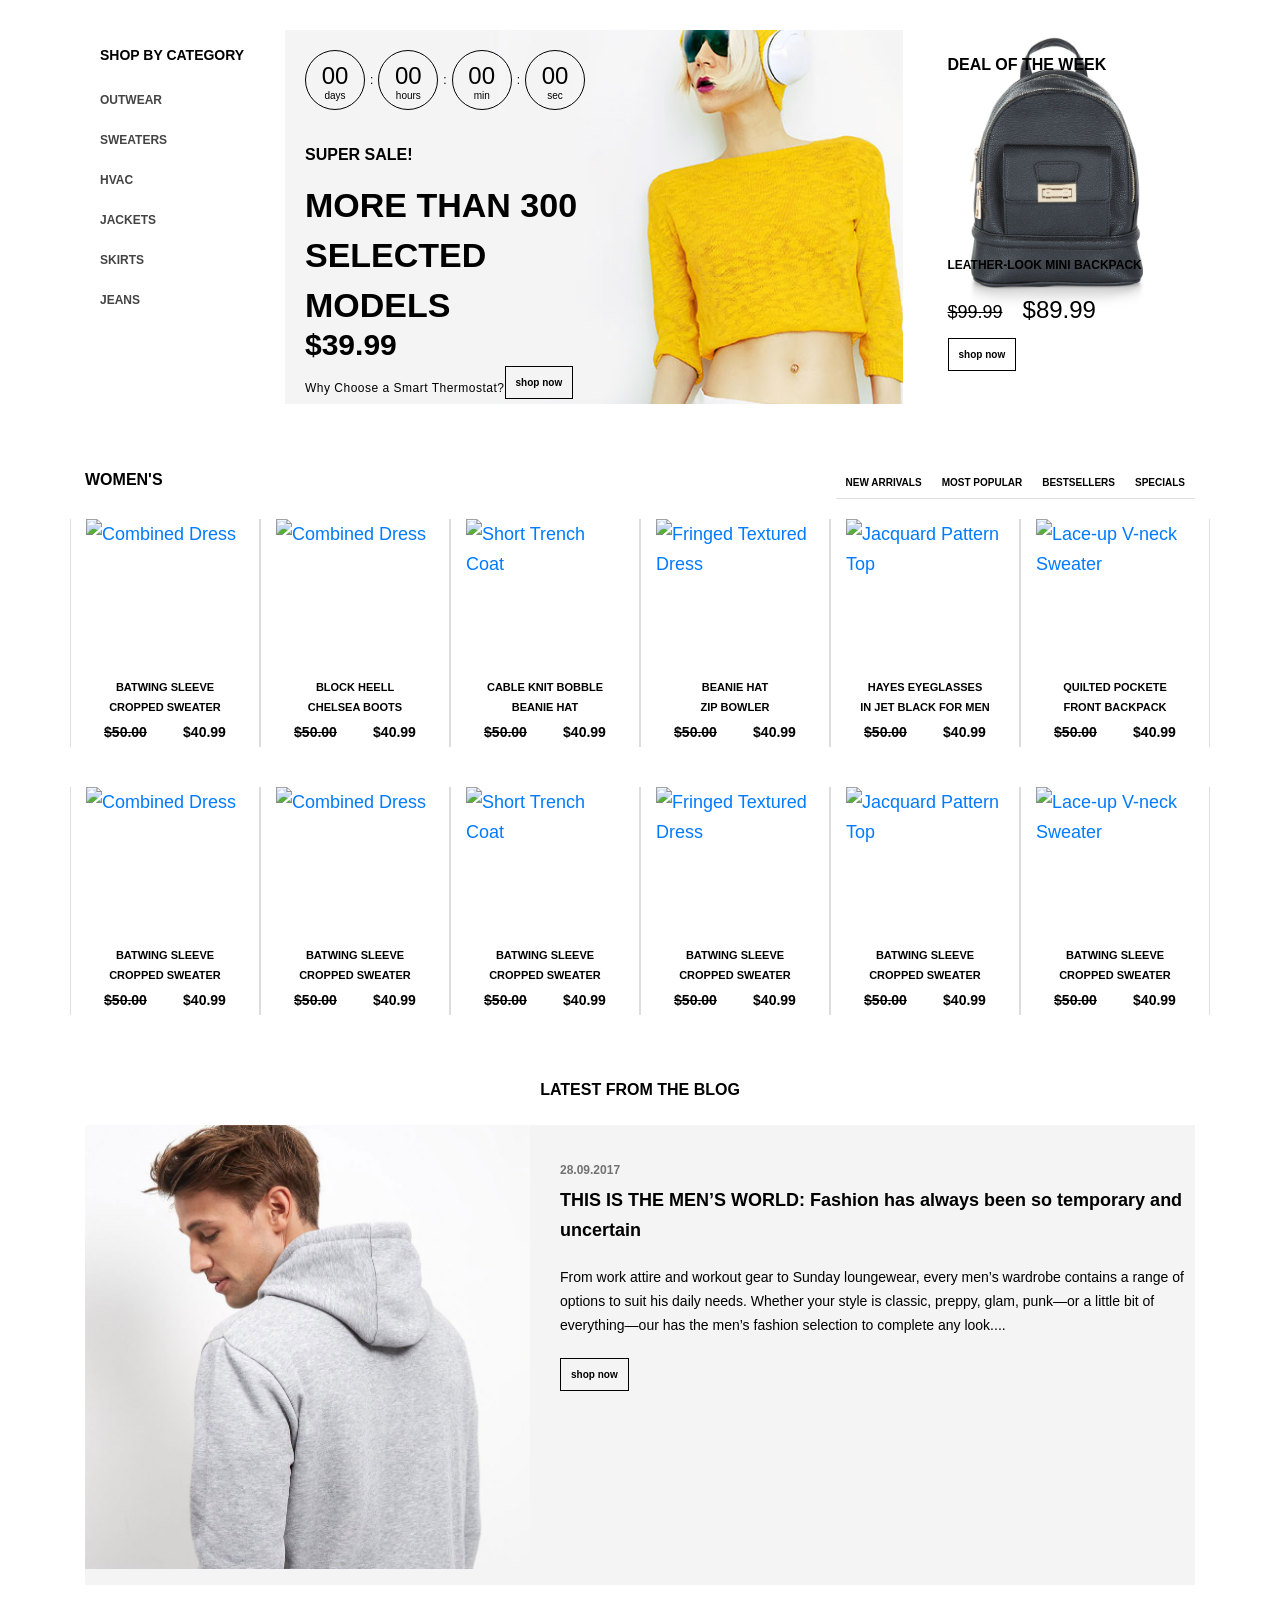
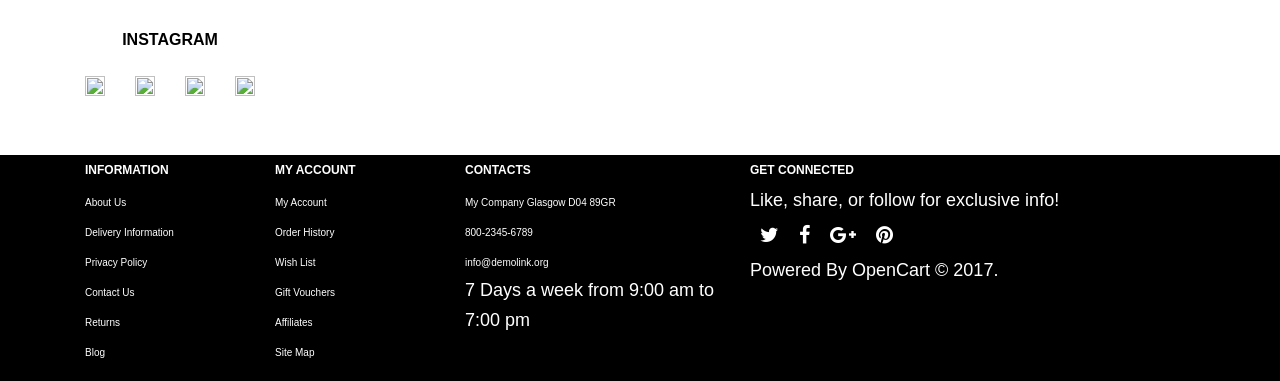
==== commit 9f3b18c6: "upd: main styles" ====
--- a/index.html
+++ b/index.html
@@ -2,6 +2,7 @@
 <html lang="en-us">
 	<head>
 		<meta name="viewport" content="width=device-width, initial-scale=1.0">
+		<meta charset="utf-8">
 
 		<link rel="stylesheet" href="https://maxcdn.bootstrapcdn.com/bootstrap/4.0.0-alpha.6/css/bootstrap.min.css" integrity="sha384-rwoIResjU2yc3z8GV/NPeZWAv56rSmLldC3R/AZzGRnGxQQKnKkoFVhFQhNUwEyJ" crossorigin="anonymous">
 		<link rel="stylesheet" href="https://cdn.linearicons.com/free/1.0.0/icon-font.min.css">
@@ -16,10 +17,10 @@
 		<script src="assets/js/jquery-3.2.1.min.js"></script>
 		<script src="assets/js/wow.js"></script>
 		<script src="assets/js/swiper.jquery.min.js"></script>
+		<script src="assets/js/jquery.downCount.js"></script>
+		<script src="assets/js/parallax.min.js"></script>
 
 		<script src="assets/js/site-scripts.js"></script>
-		<script src="assets/js/parallax.min.js"></script>
-		<script type="text/javascript" src="assets/js/jquery.downCount.js"></script>
 	</head>
 	<body class="home-page">
 		<div class="site">
@@ -228,40 +229,40 @@
 								</ul>
 							</li>
 							<li class="col-lg-3 col-md-3 col-sm-6">
-											<ul class="row flex-inner">
-												<li class="col-xs-6 col-sm-12">
-													<div class="item2_right_top">
-														<a href="#" class="#">
-															<div class="box">
-																<img src="assets/images/images/13020273_96_03.jpg">
-																<div class="item2_info">
-																	<h2>men’s SHOES</h2>
-																	<h3>from $178.99</h3>
-																</div>
-																<div class="accubuttons">
-																	<a href="#" class="button-primary invert">shop now</a>
-																</div>
-															</div>
-														</a>
-													</div>
-												</li>
-												<li class="col-xs-6 col-sm-12">
-													<div class="item2_right_botom">
-														<a href="#" class="#">
-															<div class="box">
-																<img src="assets/images/images/13020273_96_03.jpg">
-																<div class="item2_info">
-																	<h2>T-SHIRTS</h2>
-																	<h3>from $29.99</h3>
-																</div>
-																<div class="accubuttons">
-																	<a href="#" class="button-primary invert">shop now</a>
-																</div>
-															</div>
-														</a>
-													</div>
-												</li>
-											</ul>
+								<ul class="row flex-inner">
+									<li class="col-xs-6 col-sm-12">
+										<div class="item2_right_top">
+											<a href="#" class="#">
+												<div class="box">
+													<img src="assets/images/images/13020273_96_03.jpg">
+													<div class="item2_info">
+														<h2>men’s SHOES</h2>
+														<h3>from $178.99</h3>
+													</div>
+													<div class="accubuttons">
+														<a href="#" class="button-primary invert">shop now</a>
+													</div>
+												</div>
+											</a>
+										</div>
+									</li>
+									<li class="col-xs-6 col-sm-12">
+										<div class="item2_right_botom">
+											<a href="#" class="#">
+												<div class="box">
+													<img src="assets/images/images/13020273_96_03.jpg">
+													<div class="item2_info">
+														<h2>T-SHIRTS</h2>
+														<h3>from $29.99</h3>
+													</div>
+													<div class="accubuttons">
+														<a href="#" class="button-primary invert">shop now</a>
+													</div>
+												</div>
+											</a>
+										</div>
+									</li>
+								</ul>
 							</li>
 						</ul>
 					</div>
@@ -271,11 +272,11 @@
 								<div id="News" class="Newsletter">
 								<div class="item3_left wow slideInLeft" data-wow-duration="2s" data-wow-delay="0.5s">
 										<div class="item1_info1">
-											
+
 											<div class="container-1">
 												<h2>Newsletter</h2>
 												<p>Receive a 10% discount code via email when you sign up for our Store offers & updates.</p>
-											</div>	
+											</div>
 											<div class="container-2">
 												<input type="search" id="search" placeholder="search" />
 												<span class="icon"><i class="fa fa-envelope"></i></span>
@@ -363,7 +364,7 @@
 														<p class="days_ref">days</p>
 													</li>
 														<p class="seperator">:</p>
-													<li> 
+													<li>
 														<span class="hours">00</span>
 														<p class="hours_ref">hours</p>
 													</li>
@@ -451,7 +452,7 @@
 																		<button type="button" class="btn" data-toggle="tooltip" title="" onclick="ajaxAdd($(this),32);" data-original-title="Купить">
 																			<i class="fa fa-shopping-cart"></i>
 																		</button>
-																		<button type="button" data-rel="details" class="btn quickview" data-toggle="tooltip" title="" data-product="32" data-original-title="Просмотр"><i class="fa fa-search-plus"></i></button>				
+																		<button type="button" data-rel="details" class="btn quickview" data-toggle="tooltip" title="" data-product="32" data-original-title="Просмотр"><i class="fa fa-search-plus"></i></button>
 																		<button type="button" class="btn" data-toggle="tooltip" title="" onclick="compare.add('32');" data-original-title="В сравнение"><i class="fa fa-exchange"></i></button>
 																</div>
 															</div>
@@ -478,7 +479,7 @@
 																		<button type="button" class="btn" data-toggle="tooltip" title="" onclick="ajaxAdd($(this),32);" data-original-title="Купить">
 																			<i class="fa fa-shopping-cart"></i>
 																		</button>
-																		<button type="button" data-rel="details" class="btn quickview" data-toggle="tooltip" title="" data-product="32" data-original-title="Просмотр"><i class="fa fa-search-plus"></i></button>				
+																		<button type="button" data-rel="details" class="btn quickview" data-toggle="tooltip" title="" data-product="32" data-original-title="Просмотр"><i class="fa fa-search-plus"></i></button>
 																		<button type="button" class="btn" data-toggle="tooltip" title="" onclick="compare.add('32');" data-original-title="В сравнение"><i class="fa fa-exchange"></i></button>
 																</div>
 															</div>
@@ -506,7 +507,7 @@
 																		<button type="button" class="btn" data-toggle="tooltip" title="" onclick="ajaxAdd($(this),32);" data-original-title="Купить">
 																			<i class="fa fa-shopping-cart"></i>
 																		</button>
-																		<button type="button" data-rel="details" class="btn quickview" data-toggle="tooltip" title="" data-product="32" data-original-title="Просмотр"><i class="fa fa-search-plus"></i></button>				
+																		<button type="button" data-rel="details" class="btn quickview" data-toggle="tooltip" title="" data-product="32" data-original-title="Просмотр"><i class="fa fa-search-plus"></i></button>
 																		<button type="button" class="btn" data-toggle="tooltip" title="" onclick="compare.add('32');" data-original-title="В сравнение"><i class="fa fa-exchange"></i></button>
 																</div>
 															</div>
@@ -534,7 +535,7 @@
 																		<button type="button" class="btn" data-toggle="tooltip" title="" onclick="ajaxAdd($(this),32);" data-original-title="Купить">
 																			<i class="fa fa-shopping-cart"></i>
 																		</button>
-																		<button type="button" data-rel="details" class="btn quickview" data-toggle="tooltip" title="" data-product="32" data-original-title="Просмотр"><i class="fa fa-search-plus"></i></button>				
+																		<button type="button" data-rel="details" class="btn quickview" data-toggle="tooltip" title="" data-product="32" data-original-title="Просмотр"><i class="fa fa-search-plus"></i></button>
 																		<button type="button" class="btn" data-toggle="tooltip" title="" onclick="compare.add('32');" data-original-title="В сравнение"><i class="fa fa-exchange"></i></button>
 																</div>
 															</div>
@@ -562,7 +563,7 @@
 																		<button type="button" class="btn" data-toggle="tooltip" title="" onclick="ajaxAdd($(this),32);" data-original-title="Купить">
 																			<i class="fa fa-shopping-cart"></i>
 																		</button>
-																		<button type="button" data-rel="details" class="btn quickview" data-toggle="tooltip" title="" data-product="32" data-original-title="Просмотр"><i class="fa fa-search-plus"></i></button>				
+																		<button type="button" data-rel="details" class="btn quickview" data-toggle="tooltip" title="" data-product="32" data-original-title="Просмотр"><i class="fa fa-search-plus"></i></button>
 																		<button type="button" class="btn" data-toggle="tooltip" title="" onclick="compare.add('32');" data-original-title="В сравнение"><i class="fa fa-exchange"></i></button>
 																</div>
 															</div>
@@ -590,7 +591,7 @@
 																		<button type="button" class="btn" data-toggle="tooltip" title="" onclick="ajaxAdd($(this),32);" data-original-title="Купить">
 																			<i class="fa fa-shopping-cart"></i>
 																		</button>
-																		<button type="button" data-rel="details" class="btn quickview" data-toggle="tooltip" title="" data-product="32" data-original-title="Просмотр"><i class="fa fa-search-plus"></i></button>				
+																		<button type="button" data-rel="details" class="btn quickview" data-toggle="tooltip" title="" data-product="32" data-original-title="Просмотр"><i class="fa fa-search-plus"></i></button>
 																		<button type="button" class="btn" data-toggle="tooltip" title="" onclick="compare.add('32');" data-original-title="В сравнение"><i class="fa fa-exchange"></i></button>
 																</div>
 															</div>
@@ -618,7 +619,7 @@
 																		<button type="button" class="btn" data-toggle="tooltip" title="" onclick="ajaxAdd($(this),32);" data-original-title="Купить">
 																			<i class="fa fa-shopping-cart"></i>
 																		</button>
-																		<button type="button" data-rel="details" class="btn quickview" data-toggle="tooltip" title="" data-product="32" data-original-title="Просмотр"><i class="fa fa-search-plus"></i></button>				
+																		<button type="button" data-rel="details" class="btn quickview" data-toggle="tooltip" title="" data-product="32" data-original-title="Просмотр"><i class="fa fa-search-plus"></i></button>
 																		<button type="button" class="btn" data-toggle="tooltip" title="" onclick="compare.add('32');" data-original-title="В сравнение"><i class="fa fa-exchange"></i></button>
 																</div>
 															</div>
@@ -645,7 +646,7 @@
 																		<button type="button" class="btn" data-toggle="tooltip" title="" onclick="ajaxAdd($(this),32);" data-original-title="Купить">
 																			<i class="fa fa-shopping-cart"></i>
 																		</button>
-																		<button type="button" data-rel="details" class="btn quickview" data-toggle="tooltip" title="" data-product="32" data-original-title="Просмотр"><i class="fa fa-search-plus"></i></button>				
+																		<button type="button" data-rel="details" class="btn quickview" data-toggle="tooltip" title="" data-product="32" data-original-title="Просмотр"><i class="fa fa-search-plus"></i></button>
 																		<button type="button" class="btn" data-toggle="tooltip" title="" onclick="compare.add('32');" data-original-title="В сравнение"><i class="fa fa-exchange"></i></button>
 																</div>
 															</div>
@@ -673,7 +674,7 @@
 																		<button type="button" class="btn" data-toggle="tooltip" title="" onclick="ajaxAdd($(this),32);" data-original-title="Купить">
 																			<i class="fa fa-shopping-cart"></i>
 																		</button>
-																		<button type="button" data-rel="details" class="btn quickview" data-toggle="tooltip" title="" data-product="32" data-original-title="Просмотр"><i class="fa fa-search-plus"></i></button>				
+																		<button type="button" data-rel="details" class="btn quickview" data-toggle="tooltip" title="" data-product="32" data-original-title="Просмотр"><i class="fa fa-search-plus"></i></button>
 																		<button type="button" class="btn" data-toggle="tooltip" title="" onclick="compare.add('32');" data-original-title="В сравнение"><i class="fa fa-exchange"></i></button>
 																</div>
 															</div>
@@ -701,7 +702,7 @@
 																		<button type="button" class="btn" data-toggle="tooltip" title="" onclick="ajaxAdd($(this),32);" data-original-title="Купить">
 																			<i class="fa fa-shopping-cart"></i>
 																		</button>
-																		<button type="button" data-rel="details" class="btn quickview" data-toggle="tooltip" title="" data-product="32" data-original-title="Просмотр"><i class="fa fa-search-plus"></i></button>				
+																		<button type="button" data-rel="details" class="btn quickview" data-toggle="tooltip" title="" data-product="32" data-original-title="Просмотр"><i class="fa fa-search-plus"></i></button>
 																		<button type="button" class="btn" data-toggle="tooltip" title="" onclick="compare.add('32');" data-original-title="В сравнение"><i class="fa fa-exchange"></i></button>
 																</div>
 															</div>
@@ -729,7 +730,7 @@
 																		<button type="button" class="btn" data-toggle="tooltip" title="" onclick="ajaxAdd($(this),32);" data-original-title="Купить">
 																			<i class="fa fa-shopping-cart"></i>
 																		</button>
-																		<button type="button" data-rel="details" class="btn quickview" data-toggle="tooltip" title="" data-product="32" data-original-title="Просмотр"><i class="fa fa-search-plus"></i></button>				
+																		<button type="button" data-rel="details" class="btn quickview" data-toggle="tooltip" title="" data-product="32" data-original-title="Просмотр"><i class="fa fa-search-plus"></i></button>
 																		<button type="button" class="btn" data-toggle="tooltip" title="" onclick="compare.add('32');" data-original-title="В сравнение"><i class="fa fa-exchange"></i></button>
 																</div>
 															</div>
@@ -757,7 +758,7 @@
 																		<button type="button" class="btn" data-toggle="tooltip" title="" onclick="ajaxAdd($(this),32);" data-original-title="Купить">
 																			<i class="fa fa-shopping-cart"></i>
 																		</button>
-																		<button type="button" data-rel="details" class="btn quickview" data-toggle="tooltip" title="" data-product="32" data-original-title="Просмотр"><i class="fa fa-search-plus"></i></button>				
+																		<button type="button" data-rel="details" class="btn quickview" data-toggle="tooltip" title="" data-product="32" data-original-title="Просмотр"><i class="fa fa-search-plus"></i></button>
 																		<button type="button" class="btn" data-toggle="tooltip" title="" onclick="compare.add('32');" data-original-title="В сравнение"><i class="fa fa-exchange"></i></button>
 																</div>
 															</div>
@@ -772,7 +773,7 @@
 																</div>
 															</div>
 														</div>
-													</div>										
+													</div>
 												</div>
 											</div>
 										</div>
@@ -831,22 +832,30 @@
 										</div>
 										<div class="box-content">
 												<div class="row">
-													<a href="#" class="instagram_item col-lg-3 col-md-6 col-sm-6 col-xs-6">
-														<img src="//scontent.cdninstagram.com/t51.2885-15/s320x320/e35/21985038_177259309490605_7629000573655711744_n.jpg" width="320" height="320" alt="" class="image">
-														<div class="activities"> <span class="likes"><i class="fa fa-thumbs-o-up"></i> 0</span> <span class="comments"><i class="fa fa-comments-o"></i> 0</span> </div>
-													</a>
-													<a href="#" class="instagram_item col-lg-3 col-md-6 col-sm-6 col-xs-6">
-														<img src="//scontent.cdninstagram.com/t51.2885-15/s320x320/e35/21985038_177259309490605_7629000573655711744_n.jpg" width="320" height="320" alt="" class="image">
-														<div class="activities"> <span class="likes"><i class="fa fa-thumbs-o-up"></i> 0</span> <span class="comments"><i class="fa fa-comments-o"></i> 0</span> </div>
-													</a>
-													<a href="#" class="instagram_item col-lg-3 col-md-6 col-sm-6 col-xs-6">
-														<img src="//scontent.cdninstagram.com/t51.2885-15/s320x320/e35/21985038_177259309490605_7629000573655711744_n.jpg" width="320" height="320" alt="" class="image">
-														<div class="activities"> <span class="likes"><i class="fa fa-thumbs-o-up"></i> 0</span> <span class="comments"><i class="fa fa-comments-o"></i> 0</span> </div>
-													</a>
-													<a href="#" class="instagram_item col-lg-3 col-md-6 col-sm-6 col-xs-6">
-														<img src="//scontent.cdninstagram.com/t51.2885-15/s320x320/e35/21985038_177259309490605_7629000573655711744_n.jpg" width="320" height="320" alt="" class="image">
-														<div class="activities"> <span class="likes"><i class="fa fa-thumbs-o-up"></i> 0</span> <span class="comments"><i class="fa fa-comments-o"></i> 0</span> </div>
-													</a>
+													<div class="col-lg-3 col-md-6 col-sm-6 col-xs-6">
+														<a href="#" class="instagram_item">
+															<img src="//scontent.cdninstagram.com/t51.2885-15/s320x320/e35/21985038_177259309490605_7629000573655711744_n.jpg" alt="" class="image">
+															<div class="activities"> <span class="likes" data-init="0"><i class="fa fa-thumbs-o-up"></i> <span class="value">0</span></span> <span class="comments"><i class="fa fa-comments-o"></i> 0</span> </div>
+														</a>
+													</div>
+													<div class="col-lg-3 col-md-6 col-sm-6 col-xs-6">
+														<a href="#" class="instagram_item">
+															<img src="//scontent.cdninstagram.com/t51.2885-15/s320x320/e35/21985038_177259309490605_7629000573655711744_n.jpg" alt="" class="image">
+															<div class="activities"> <span class="likes" data-init="0"><i class="fa fa-thumbs-o-up"></i> <span class="value">0</span></span> <span class="comments"><i class="fa fa-comments-o"></i> 0</span> </div>
+														</a>
+													</div>
+													<div class="col-lg-3 col-md-6 col-sm-6 col-xs-6">
+														<a href="#" class="instagram_item">
+															<img src="//scontent.cdninstagram.com/t51.2885-15/s320x320/e35/21985038_177259309490605_7629000573655711744_n.jpg" alt="" class="image">
+															<div class="activities"> <span class="likes" data-init="0"><i class="fa fa-thumbs-o-up"></i> <span class="value">0</span></span> <span class="comments"><i class="fa fa-comments-o"></i> 0</span> </div>
+														</a>
+													</div>
+													<div class="col-lg-3 col-md-6 col-sm-6 col-xs-6">
+														<a href="#" class="instagram_item">
+															<img src="//scontent.cdninstagram.com/t51.2885-15/s320x320/e35/21985038_177259309490605_7629000573655711744_n.jpg" alt="" class="image">
+															<div class="activities"> <span class="likes" data-init="0"><i class="fa fa-thumbs-o-up"></i> <span class="value">0</span></span> <span class="comments"><i class="fa fa-comments-o"></i> 0</span> </div>
+														</a>
+													</div>
 												</div>
 										</div>
 									</div>
@@ -854,7 +863,7 @@
 							</div>
 						</div>
 					</div>
-				</section>	
+				</section>
 				<footer>
 					<div class="container">
 						<div class="footer_modules">
@@ -901,33 +910,30 @@
 												<h3 class="box-heading">Get connected</h3>
 												<ul class="box-content list-unstyled">
 													<li>Like, share, or follow for exclusive info!</li>
-													<ul class="blurb-icon">
-														<li><a href="#"><span class="fa fa-twitter"></span></a>
-															<ul class="name">
-																<li>Twitter</li>
-																<a href="#" class="down"></a>
-															</ul>
+													<ul class="social-list">
+														<li class="icon-item">
+															<a href="#">
+																<span class="fa fa-twitter"></span>
+															</a>
+															<span class="name">Twitter</span>
 														</li>
-														<li><a href="#"><span class="fa fa-facebook"></span></a>
-															<ul class="name">
-																<li>Twitter</li>
-																<a href="#" class="down"></a>
-															</ul>
-															
+														<li class="icon-item">
+															<a href="#">
+																<span class="fa fa-facebook"></span>
+															</a>
+															<span class="name">Facebook</span>
 														</li>
-														<li><a href="#"><span class="fa fa-google-plus"></span></a>
-															<ul class="name">
-																<li>Twitter</li>
-																<a href="#" class="down"></a>
-															</ul>
-															
+														<li class="icon-item">
+															<a href="#">
+																<span class="fa fa-google-plus"></span>
+															</a>
+															<span class="name">Twitter</span>
 														</li>
-														<li><a href="#"><span class="fa fa-pinterest"></span></a>
-															<ul class="name">
-																<li>Twitter</li>
-																<a href="#" class="down"></a>
-															</ul>
-															
+														<li class="icon-item">
+															<a href="#">
+																<span class="fa fa-pinterest"></span>
+															</a>
+															<span class="name">Pinterest</span>
 														</li>
 													</ul>
 													<li>Powered By OpenCart © 2017.</li>
@@ -939,15 +945,7 @@
 					</div>
 				</footer>
 			</main>
-		</div>	
-		<script class="source" type="text/javascript">
-			$('.countdown').downCount({
-			<a href="http://www.jqueryscript.net/time-clock/">date</a>: '10/11/2017 12:00:00',
-			offset: +10
-			}, function () {
-			alert('WOOT WOOT, done!');
-			});
-			</script>
+		</div>
 
 	</body>
 </html>
--- a/assets/css/style.css
+++ b/assets/css/style.css
@@ -168,14 +168,9 @@
       -ms-flex: 1 1 auto;
       flex: 1 1 auto;
       color: #727272;
-      -webkit-box-sizing: border-box;
       box-sizing: border-box;
-      -webkit-transition: border-color 1s ease,-webkit-box-shadow 1s ease;
-      transition: border-color 1s ease,-webkit-box-shadow 1s ease;
-      -o-transition: border-color 1s ease,box-shadow 1s ease;
+      -webkit-transition: border-color 1s ease,box-shadow 1s ease;
       transition: border-color 1s ease,box-shadow 1s ease;
-      transition: border-color 1s ease,box-shadow 1s ease,-webkit-box-shadow 1s ease;
-      -webkit-box-shadow: none;
       box-shadow: none; }
       .site-logo .logo_info2 .box .container-1 {
         display: -webkit-box;
@@ -237,7 +232,6 @@
   text-transform: uppercase;
   visibility: hidden;
   -webkit-transition: all 1.5s ease;
-  -o-transition: all 1.5s ease;
   transition: all 1.5s ease; }
   .megamenu_blouses li {
     display: -webkit-box;
@@ -285,7 +279,6 @@
       -ms-transform: rotate(0deg);
       transform: rotate(0deg);
       -webkit-transition: .25s ease-in-out;
-      -o-transition: .25s ease-in-out;
       transition: .25s ease-in-out; }
       .main-menu__icon span:nth-child(1) {
         top: 0px; }
@@ -312,6 +305,7 @@
     justify-content: flex-start;
     -webkit-align-self: center;
     -ms-flex-item-align: center;
+    -ms-grid-row-align: center;
     align-self: center;
     z-index: 1; }
   .main-menu__links-item {
@@ -334,7 +328,6 @@
       top: 100%;
       left: 0;
       background-color: white;
-      -webkit-box-shadow: 1px 1px 5px rgba(0, 0, 0, 0.3);
       box-shadow: 1px 1px 5px rgba(0, 0, 0, 0.3);
       display: -webkit-box;
       display: -webkit-flex;
@@ -348,8 +341,6 @@
       -ms-flex-pack: justify;
       justify-content: space-between;
       -webkit-transition: opacity 0.3s ease-in-out,- visibility 1s ease-in-out;
-      -o-transition: opacity 0.3s ease-in-out,  visibility 1s ease-in-out;
       transition: opacity 0.3s ease-in-out,  visibility 1s ease-in-out; }
@@ -426,7 +417,6 @@
   .home-section .row li {
     list-style: none;
     padding: 15px;
-    -webkit-box-sizing: inherit;
     box-sizing: inherit; }
     .home-section .row li ul {
       list-style: none;
@@ -480,7 +470,6 @@
 
 .home-section .item2_right_top {
   padding-bottom: 15px;
-  -webkit-box-sizing: inherit;
   box-sizing: inherit; }
   .home-section .item2_right_top .item2_info {
     padding-bottom: 15px; }
@@ -992,7 +981,6 @@
   display: inline-block;
   opacity: 0;
   -webkit-transition: all 1s ease;
-  -o-transition: all 1s ease;
   transition: all 1s ease; }
   .section-2 .button-group .btn {
     padding: 5px 10px 5px 10px;
@@ -1001,7 +989,6 @@
     border-radius: 0;
     cursor: pointer;
     -webkit-transition: all 1s ease;
-    -o-transition: all 1s ease;
     transition: all 1s ease; }
     @media (max-width: 579px) {
       .section-2 .button-group .btn {
@@ -1103,7 +1090,6 @@
   font-weight: bold;
   text-decoration: none;
   -webkit-transition: all 0.5s ease;
-  -o-transition: all 0.5s ease;
   transition: all 0.5s ease; }
 
 .section-3 .article-title a:hover {
@@ -1136,29 +1122,37 @@
     font-weight: bold;
     text-transform: uppercase; }
 
+.section-4 .box-content {
+  margin-bottom: 50px; }
+
 .section-4 .instagram_item {
-  padding-bottom: 30px;
+  display: -webkit-box;
+  display: -webkit-flex;
+  display: -ms-flexbox;
+  display: flex;
   -webkit-box-pack: center;
   -webkit-justify-content: center;
   -ms-flex-pack: center;
-  justify-content: center; }
+  justify-content: center;
+  overflow: hidden; }
+  .section-4 .instagram_item img {
+    width: 100%;
+    height: 100%; }
   @media (max-width: 769px) {
     .section-4 .instagram_item {
-      width: 100%; } }
-
-.section-4 .activities {
-  position: absolute;
-  top: auto;
-  left: 40%;
-  bottom: 30px;
-  background: rgba(0, 0, 0, 0.3);
-  -webkit-transition: all 0.5s ease;
-  -o-transition: all 0.5s ease;
-  transition: all 0.5s ease;
-  color: #ffffff; }
-  @media (max-width: 576px) {
-    .section-4 .activities {
-      left: 45%; } }
+      width: 100%;
+      margin-bottom: 30px; } }
+  .section-4 .instagram_item .activities {
+    position: absolute;
+    bottom: 30px;
+    opacity: 0;
+    background: rgba(0, 0, 0, 0.3);
+    color: #ffffff;
+    -webkit-transition: all 0.3s cubic-bezier(0.5, 0.12, 0.46, 0.88);
+    transition: all 0.3s cubic-bezier(0.5, 0.12, 0.46, 0.88); }
+  .section-4 .instagram_item:hover .activities {
+    opacity: 1;
+    bottom: 0px; }
 
 footer {
   background: #000;
@@ -1172,14 +1166,11 @@
   footer a {
     color: #ffffff;
     font-size: 10px;
-    line-height: 18px;
-    -webkit-transition: all 0.5s ease;
-    -o-transition: all 0.5s ease;
-    transition: all 0.5s ease; }
+    line-height: 18px; }
   footer a:hover {
     color: #e9b32d;
     text-decoration: none; }
-  footer .blurb-icon {
+  footer .social-list {
     display: -webkit-box;
     display: -webkit-flex;
     display: -ms-flexbox;
@@ -1189,64 +1180,51 @@
     -ms-flex-pack: start;
     justify-content: flex-start;
     list-style: none;
-    padding: 10px 0 10px 0; }
-    footer .blurb-icon .name {
-      list-style: none;
-      position: absolute;
-      z-index: 4;
-      padding: 0;
-      margin-top: -100px;
-      background: #ffb400;
-      -webkit-box-shadow: 0 0 30px rgba(0, 0, 0, 0.2);
-      box-shadow: 0 0 30px rgba(0, 0, 0, 0.2);
-      -webkit-box-sizing: border-box;
-      box-sizing: border-box;
-      -webkit-transform: translate(-40%, 20px);
-      -ms-transform: translate(-40%, 20px);
-      transform: translate(-40%, 20px);
-      -webkit-transition: 1s;
-      -o-transition: 1s;
-      transition: 1s;
-      border-radius: 5px;
-      visibility: hidden; }
-    footer .blurb-icon .name li {
-      letter-spacing: 1px;
-      padding: 4px 10px;
-      -webkit-transition: .2s linear;
-      -o-transition: .2s linear;
-      transition: .2s linear;
+    padding: 10px 0; }
+    footer .social-list .icon-item {
+      display: -webkit-box;
+      display: -webkit-flex;
+      display: -ms-flexbox;
+      display: flex;
+      -webkit-box-pack: center;
+      -webkit-justify-content: center;
+      -ms-flex-pack: center;
+      justify-content: center;
+      position: relative;
+      padding: 0 10px;
       font-weight: 400;
-      text-transform: none;
-      font-size: 12px; }
-    footer .blurb-icon .blurb-icon > li > a:hover .name {
-      visibility: visible;
-      -webkit-transform: translate(-50%, 0);
-      -ms-transform: translate(-50%, 0);
-      transform: translate(-50%, 0); }
-    footer .blurb-icon li {
-      padding-right: 50px; }
-      footer .blurb-icon li a {
+      font-size: 20px; }
+      footer .social-list .icon-item:hover .name {
+        top: -200%;
+        opacity: 1; }
+      footer .social-list .icon-item a {
         font-size: 20px; }
-    footer .blurb-icon .down:before {
-      content: "";
-      position: absolute;
-      z-index: 5;
-      left: 50%;
-      top: 45%;
-      width: 10px;
-      height: 10px;
-      border-top: 10px solid #ffb400;
-      border-right: 10px solid transparent;
-      border-left: 10px solid transparent;
-      -webkit-transform: translate(-50%, 20px);
-      -ms-transform: translate(-50%, 20px);
-      transform: translate(-50%, 20px);
-      opacity: 1;
-      -webkit-transition: 1s;
-      -o-transition: 1s;
-      transition: 1s; }
-  footer .box-content li {
-    font-size: 10px; }
+      footer .social-list .icon-item .name {
+        position: absolute;
+        z-index: 4;
+        padding: 5px 10px;
+        top: -250%;
+        opacity: 0;
+        font-size: 14px;
+        line-height: 20px;
+        background: #ffb400;
+        box-shadow: 0 0 30px rgba(0, 0, 0, 0.2);
+        box-sizing: border-box;
+        border-radius: 5px;
+        -webkit-transition: opacity 0.2s cubic-bezier(0.5, 0.12, 0.46, 0.88), top 0.4s cubic-bezier(0.5, 0.12, 0.46, 0.88);
+        transition: opacity 0.2s cubic-bezier(0.5, 0.12, 0.46, 0.88), top 0.4s cubic-bezier(0.5, 0.12, 0.46, 0.88); }
+        footer .social-list .icon-item .name:after {
+          display: block;
+          position: absolute;
+          width: 0;
+          height: 0;
+          border-style: solid;
+          border-width: 5px 5px 0 5px;
+          bottom: -5px;
+          left: 50%;
+          margin-left: -3px;
+          border-color: #ffb400 transparent transparent transparent;
+          content: ''; }
 
 /******************/
 .button-primary {
@@ -1264,13 +1242,10 @@
     text-decoration: none; }
   .button-primary.invert:hover {
     -webkit-transition-property: left, right, background-color;
-    -o-transition-property: left, right, background-color;
     transition-property: left, right, background-color;
     -webkit-transition-duration: 3s;
-    -o-transition-duration: 3s;
     transition-duration: 3s;
     -webkit-transition-timing-function: cubic-bezier(0.2, 1, 0.3, 1);
-    -o-transition-timing-function: cubic-bezier(0.2, 1, 0.3, 1);
     transition-timing-function: cubic-bezier(0.2, 1, 0.3, 1);
     color: #000;
     background: #ffffff; }
@@ -1278,13 +1253,10 @@
 .button-primary:hover {
   text-decoration: none;
   -webkit-transition-property: left, right, background-color;
-  -o-transition-property: left, right, background-color;
   transition-property: left, right, background-color;
   -webkit-transition-duration: 3s;
-  -o-transition-duration: 3s;
   transition-duration: 3s;
   -webkit-transition-timing-function: cubic-bezier(0.2, 1, 0.3, 1);
-  -o-transition-timing-function: cubic-bezier(0.2, 1, 0.3, 1);
   transition-timing-function: cubic-bezier(0.2, 1, 0.3, 1);
   color: #ffffff;
   background: #000; }
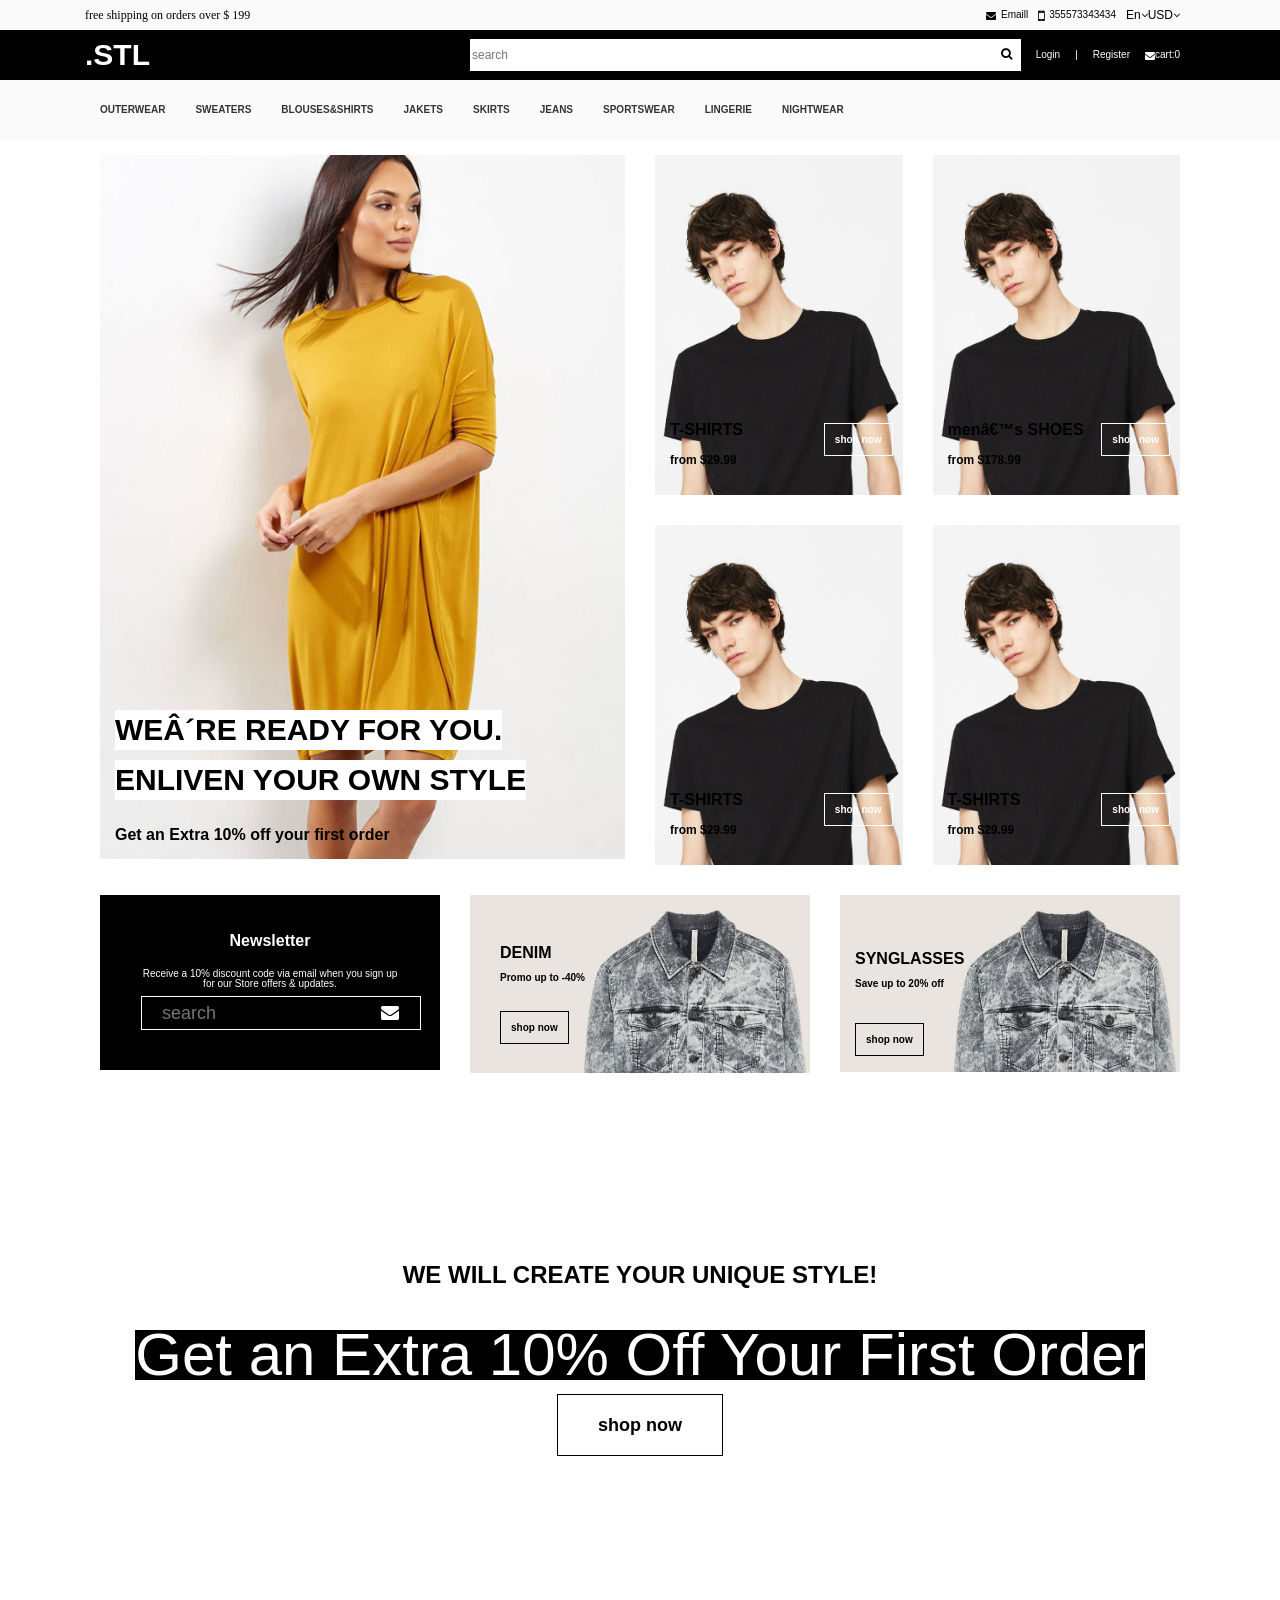
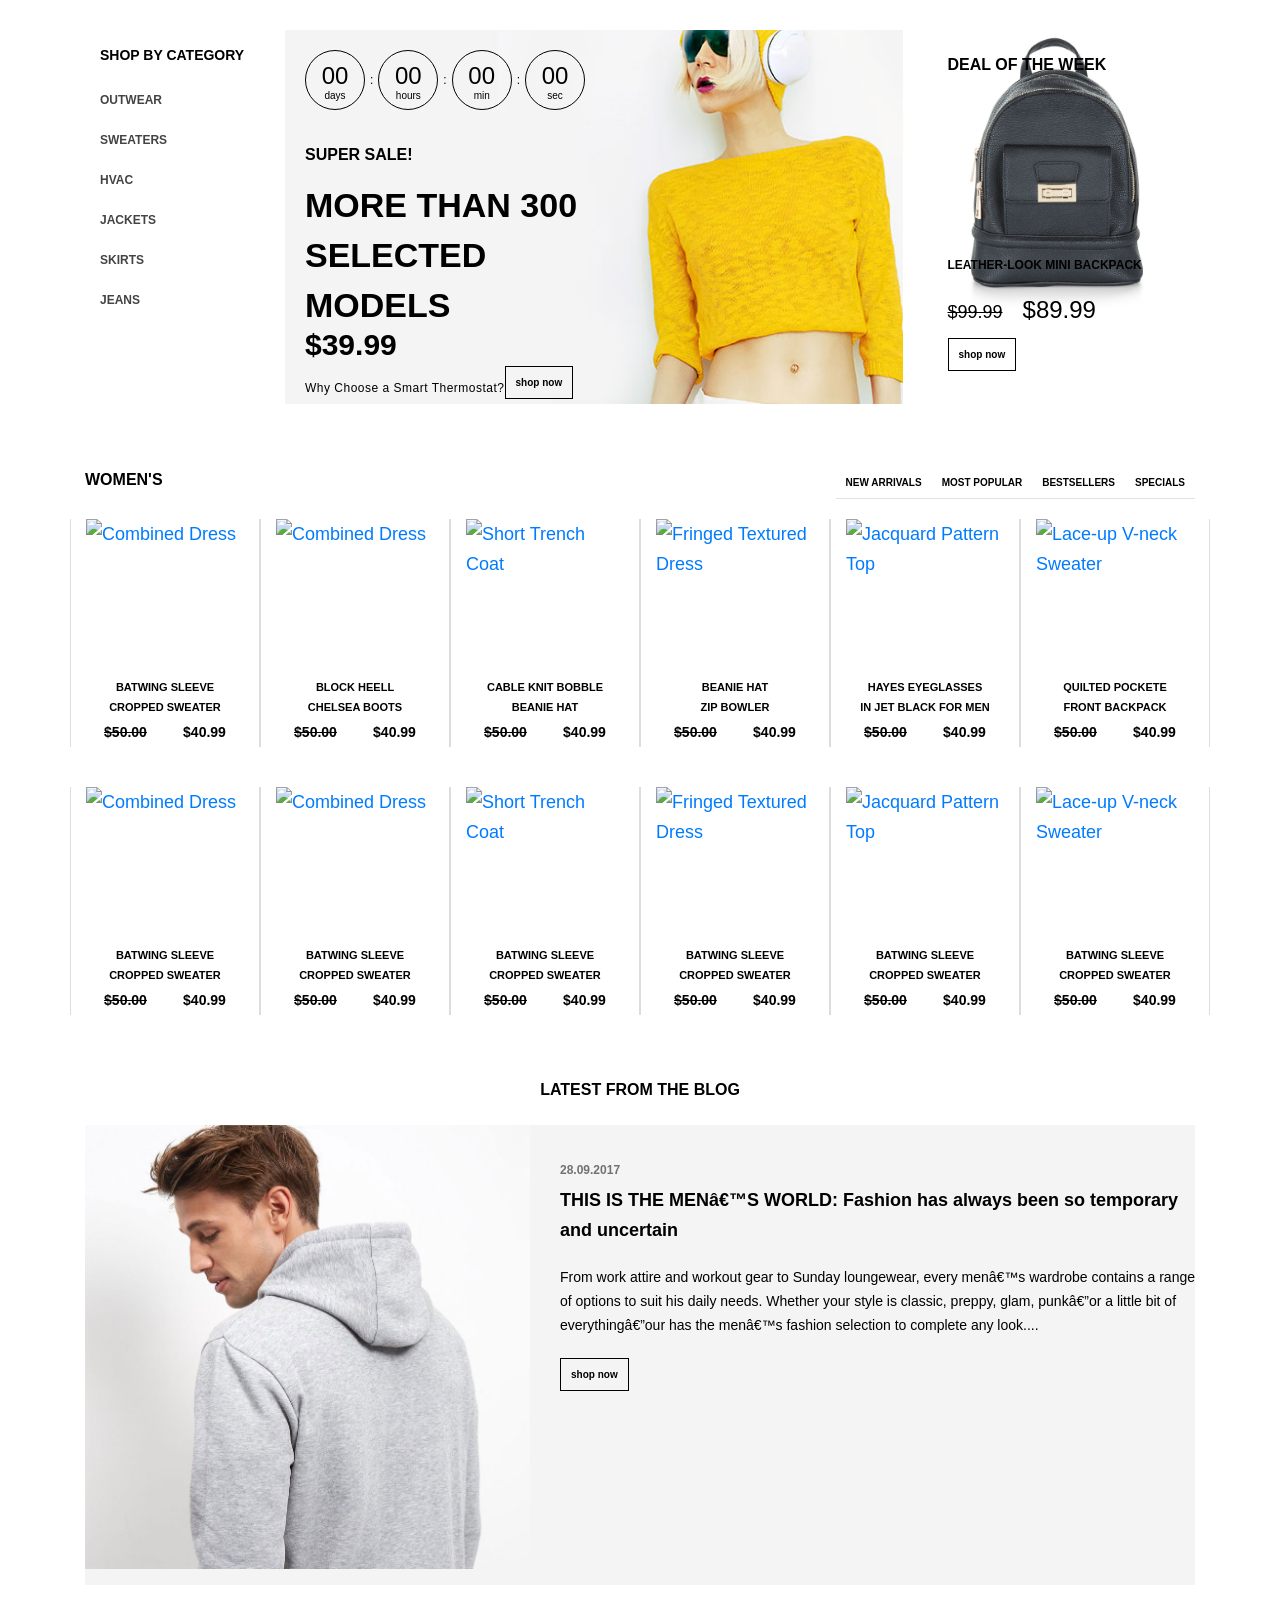
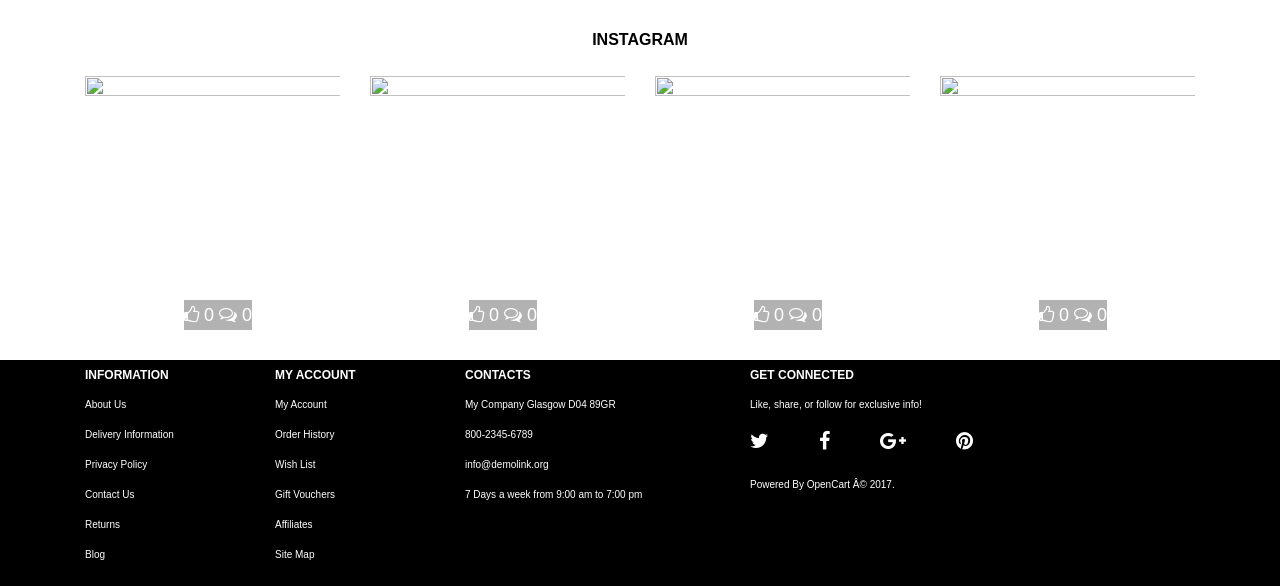
==== commit c4a64d50: "footer1" ====
--- a/index.html
+++ b/index.html
@@ -2,7 +2,6 @@
 <html lang="en-us">
 	<head>
 		<meta name="viewport" content="width=device-width, initial-scale=1.0">
-		<meta charset="utf-8">
 
 		<link rel="stylesheet" href="https://maxcdn.bootstrapcdn.com/bootstrap/4.0.0-alpha.6/css/bootstrap.min.css" integrity="sha384-rwoIResjU2yc3z8GV/NPeZWAv56rSmLldC3R/AZzGRnGxQQKnKkoFVhFQhNUwEyJ" crossorigin="anonymous">
 		<link rel="stylesheet" href="https://cdn.linearicons.com/free/1.0.0/icon-font.min.css">
@@ -17,10 +16,10 @@
 		<script src="assets/js/jquery-3.2.1.min.js"></script>
 		<script src="assets/js/wow.js"></script>
 		<script src="assets/js/swiper.jquery.min.js"></script>
-		<script src="assets/js/jquery.downCount.js"></script>
+
+		<script src="assets/js/site-scripts.js"></script>
 		<script src="assets/js/parallax.min.js"></script>
-
-		<script src="assets/js/site-scripts.js"></script>
+		<script type="text/javascript" src="assets/js/jquery.downCount.js"></script>
 	</head>
 	<body class="home-page">
 		<div class="site">
@@ -229,40 +228,40 @@
 								</ul>
 							</li>
 							<li class="col-lg-3 col-md-3 col-sm-6">
-								<ul class="row flex-inner">
-									<li class="col-xs-6 col-sm-12">
-										<div class="item2_right_top">
-											<a href="#" class="#">
-												<div class="box">
-													<img src="assets/images/images/13020273_96_03.jpg">
-													<div class="item2_info">
-														<h2>men’s SHOES</h2>
-														<h3>from $178.99</h3>
-													</div>
-													<div class="accubuttons">
-														<a href="#" class="button-primary invert">shop now</a>
-													</div>
-												</div>
-											</a>
-										</div>
-									</li>
-									<li class="col-xs-6 col-sm-12">
-										<div class="item2_right_botom">
-											<a href="#" class="#">
-												<div class="box">
-													<img src="assets/images/images/13020273_96_03.jpg">
-													<div class="item2_info">
-														<h2>T-SHIRTS</h2>
-														<h3>from $29.99</h3>
-													</div>
-													<div class="accubuttons">
-														<a href="#" class="button-primary invert">shop now</a>
-													</div>
-												</div>
-											</a>
-										</div>
-									</li>
-								</ul>
+											<ul class="row flex-inner">
+												<li class="col-xs-6 col-sm-12">
+													<div class="item2_right_top">
+														<a href="#" class="#">
+															<div class="box">
+																<img src="assets/images/images/13020273_96_03.jpg">
+																<div class="item2_info">
+																	<h2>men’s SHOES</h2>
+																	<h3>from $178.99</h3>
+																</div>
+																<div class="accubuttons">
+																	<a href="#" class="button-primary invert">shop now</a>
+																</div>
+															</div>
+														</a>
+													</div>
+												</li>
+												<li class="col-xs-6 col-sm-12">
+													<div class="item2_right_botom">
+														<a href="#" class="#">
+															<div class="box">
+																<img src="assets/images/images/13020273_96_03.jpg">
+																<div class="item2_info">
+																	<h2>T-SHIRTS</h2>
+																	<h3>from $29.99</h3>
+																</div>
+																<div class="accubuttons">
+																	<a href="#" class="button-primary invert">shop now</a>
+																</div>
+															</div>
+														</a>
+													</div>
+												</li>
+											</ul>
 							</li>
 						</ul>
 					</div>
@@ -272,11 +271,11 @@
 								<div id="News" class="Newsletter">
 								<div class="item3_left wow slideInLeft" data-wow-duration="2s" data-wow-delay="0.5s">
 										<div class="item1_info1">
-
+											
 											<div class="container-1">
 												<h2>Newsletter</h2>
 												<p>Receive a 10% discount code via email when you sign up for our Store offers & updates.</p>
-											</div>
+											</div>	
 											<div class="container-2">
 												<input type="search" id="search" placeholder="search" />
 												<span class="icon"><i class="fa fa-envelope"></i></span>
@@ -364,7 +363,7 @@
 														<p class="days_ref">days</p>
 													</li>
 														<p class="seperator">:</p>
-													<li>
+													<li> 
 														<span class="hours">00</span>
 														<p class="hours_ref">hours</p>
 													</li>
@@ -452,7 +451,7 @@
 																		<button type="button" class="btn" data-toggle="tooltip" title="" onclick="ajaxAdd($(this),32);" data-original-title="Купить">
 																			<i class="fa fa-shopping-cart"></i>
 																		</button>
-																		<button type="button" data-rel="details" class="btn quickview" data-toggle="tooltip" title="" data-product="32" data-original-title="Просмотр"><i class="fa fa-search-plus"></i></button>
+																		<button type="button" data-rel="details" class="btn quickview" data-toggle="tooltip" title="" data-product="32" data-original-title="Просмотр"><i class="fa fa-search-plus"></i></button>				
 																		<button type="button" class="btn" data-toggle="tooltip" title="" onclick="compare.add('32');" data-original-title="В сравнение"><i class="fa fa-exchange"></i></button>
 																</div>
 															</div>
@@ -479,7 +478,7 @@
 																		<button type="button" class="btn" data-toggle="tooltip" title="" onclick="ajaxAdd($(this),32);" data-original-title="Купить">
 																			<i class="fa fa-shopping-cart"></i>
 																		</button>
-																		<button type="button" data-rel="details" class="btn quickview" data-toggle="tooltip" title="" data-product="32" data-original-title="Просмотр"><i class="fa fa-search-plus"></i></button>
+																		<button type="button" data-rel="details" class="btn quickview" data-toggle="tooltip" title="" data-product="32" data-original-title="Просмотр"><i class="fa fa-search-plus"></i></button>				
 																		<button type="button" class="btn" data-toggle="tooltip" title="" onclick="compare.add('32');" data-original-title="В сравнение"><i class="fa fa-exchange"></i></button>
 																</div>
 															</div>
@@ -507,7 +506,7 @@
 																		<button type="button" class="btn" data-toggle="tooltip" title="" onclick="ajaxAdd($(this),32);" data-original-title="Купить">
 																			<i class="fa fa-shopping-cart"></i>
 																		</button>
-																		<button type="button" data-rel="details" class="btn quickview" data-toggle="tooltip" title="" data-product="32" data-original-title="Просмотр"><i class="fa fa-search-plus"></i></button>
+																		<button type="button" data-rel="details" class="btn quickview" data-toggle="tooltip" title="" data-product="32" data-original-title="Просмотр"><i class="fa fa-search-plus"></i></button>				
 																		<button type="button" class="btn" data-toggle="tooltip" title="" onclick="compare.add('32');" data-original-title="В сравнение"><i class="fa fa-exchange"></i></button>
 																</div>
 															</div>
@@ -535,7 +534,7 @@
 																		<button type="button" class="btn" data-toggle="tooltip" title="" onclick="ajaxAdd($(this),32);" data-original-title="Купить">
 																			<i class="fa fa-shopping-cart"></i>
 																		</button>
-																		<button type="button" data-rel="details" class="btn quickview" data-toggle="tooltip" title="" data-product="32" data-original-title="Просмотр"><i class="fa fa-search-plus"></i></button>
+																		<button type="button" data-rel="details" class="btn quickview" data-toggle="tooltip" title="" data-product="32" data-original-title="Просмотр"><i class="fa fa-search-plus"></i></button>				
 																		<button type="button" class="btn" data-toggle="tooltip" title="" onclick="compare.add('32');" data-original-title="В сравнение"><i class="fa fa-exchange"></i></button>
 																</div>
 															</div>
@@ -563,7 +562,7 @@
 																		<button type="button" class="btn" data-toggle="tooltip" title="" onclick="ajaxAdd($(this),32);" data-original-title="Купить">
 																			<i class="fa fa-shopping-cart"></i>
 																		</button>
-																		<button type="button" data-rel="details" class="btn quickview" data-toggle="tooltip" title="" data-product="32" data-original-title="Просмотр"><i class="fa fa-search-plus"></i></button>
+																		<button type="button" data-rel="details" class="btn quickview" data-toggle="tooltip" title="" data-product="32" data-original-title="Просмотр"><i class="fa fa-search-plus"></i></button>				
 																		<button type="button" class="btn" data-toggle="tooltip" title="" onclick="compare.add('32');" data-original-title="В сравнение"><i class="fa fa-exchange"></i></button>
 																</div>
 															</div>
@@ -591,7 +590,7 @@
 																		<button type="button" class="btn" data-toggle="tooltip" title="" onclick="ajaxAdd($(this),32);" data-original-title="Купить">
 																			<i class="fa fa-shopping-cart"></i>
 																		</button>
-																		<button type="button" data-rel="details" class="btn quickview" data-toggle="tooltip" title="" data-product="32" data-original-title="Просмотр"><i class="fa fa-search-plus"></i></button>
+																		<button type="button" data-rel="details" class="btn quickview" data-toggle="tooltip" title="" data-product="32" data-original-title="Просмотр"><i class="fa fa-search-plus"></i></button>				
 																		<button type="button" class="btn" data-toggle="tooltip" title="" onclick="compare.add('32');" data-original-title="В сравнение"><i class="fa fa-exchange"></i></button>
 																</div>
 															</div>
@@ -619,7 +618,7 @@
 																		<button type="button" class="btn" data-toggle="tooltip" title="" onclick="ajaxAdd($(this),32);" data-original-title="Купить">
 																			<i class="fa fa-shopping-cart"></i>
 																		</button>
-																		<button type="button" data-rel="details" class="btn quickview" data-toggle="tooltip" title="" data-product="32" data-original-title="Просмотр"><i class="fa fa-search-plus"></i></button>
+																		<button type="button" data-rel="details" class="btn quickview" data-toggle="tooltip" title="" data-product="32" data-original-title="Просмотр"><i class="fa fa-search-plus"></i></button>				
 																		<button type="button" class="btn" data-toggle="tooltip" title="" onclick="compare.add('32');" data-original-title="В сравнение"><i class="fa fa-exchange"></i></button>
 																</div>
 															</div>
@@ -646,7 +645,7 @@
 																		<button type="button" class="btn" data-toggle="tooltip" title="" onclick="ajaxAdd($(this),32);" data-original-title="Купить">
 																			<i class="fa fa-shopping-cart"></i>
 																		</button>
-																		<button type="button" data-rel="details" class="btn quickview" data-toggle="tooltip" title="" data-product="32" data-original-title="Просмотр"><i class="fa fa-search-plus"></i></button>
+																		<button type="button" data-rel="details" class="btn quickview" data-toggle="tooltip" title="" data-product="32" data-original-title="Просмотр"><i class="fa fa-search-plus"></i></button>				
 																		<button type="button" class="btn" data-toggle="tooltip" title="" onclick="compare.add('32');" data-original-title="В сравнение"><i class="fa fa-exchange"></i></button>
 																</div>
 															</div>
@@ -674,7 +673,7 @@
 																		<button type="button" class="btn" data-toggle="tooltip" title="" onclick="ajaxAdd($(this),32);" data-original-title="Купить">
 																			<i class="fa fa-shopping-cart"></i>
 																		</button>
-																		<button type="button" data-rel="details" class="btn quickview" data-toggle="tooltip" title="" data-product="32" data-original-title="Просмотр"><i class="fa fa-search-plus"></i></button>
+																		<button type="button" data-rel="details" class="btn quickview" data-toggle="tooltip" title="" data-product="32" data-original-title="Просмотр"><i class="fa fa-search-plus"></i></button>				
 																		<button type="button" class="btn" data-toggle="tooltip" title="" onclick="compare.add('32');" data-original-title="В сравнение"><i class="fa fa-exchange"></i></button>
 																</div>
 															</div>
@@ -702,7 +701,7 @@
 																		<button type="button" class="btn" data-toggle="tooltip" title="" onclick="ajaxAdd($(this),32);" data-original-title="Купить">
 																			<i class="fa fa-shopping-cart"></i>
 																		</button>
-																		<button type="button" data-rel="details" class="btn quickview" data-toggle="tooltip" title="" data-product="32" data-original-title="Просмотр"><i class="fa fa-search-plus"></i></button>
+																		<button type="button" data-rel="details" class="btn quickview" data-toggle="tooltip" title="" data-product="32" data-original-title="Просмотр"><i class="fa fa-search-plus"></i></button>				
 																		<button type="button" class="btn" data-toggle="tooltip" title="" onclick="compare.add('32');" data-original-title="В сравнение"><i class="fa fa-exchange"></i></button>
 																</div>
 															</div>
@@ -730,7 +729,7 @@
 																		<button type="button" class="btn" data-toggle="tooltip" title="" onclick="ajaxAdd($(this),32);" data-original-title="Купить">
 																			<i class="fa fa-shopping-cart"></i>
 																		</button>
-																		<button type="button" data-rel="details" class="btn quickview" data-toggle="tooltip" title="" data-product="32" data-original-title="Просмотр"><i class="fa fa-search-plus"></i></button>
+																		<button type="button" data-rel="details" class="btn quickview" data-toggle="tooltip" title="" data-product="32" data-original-title="Просмотр"><i class="fa fa-search-plus"></i></button>				
 																		<button type="button" class="btn" data-toggle="tooltip" title="" onclick="compare.add('32');" data-original-title="В сравнение"><i class="fa fa-exchange"></i></button>
 																</div>
 															</div>
@@ -758,7 +757,7 @@
 																		<button type="button" class="btn" data-toggle="tooltip" title="" onclick="ajaxAdd($(this),32);" data-original-title="Купить">
 																			<i class="fa fa-shopping-cart"></i>
 																		</button>
-																		<button type="button" data-rel="details" class="btn quickview" data-toggle="tooltip" title="" data-product="32" data-original-title="Просмотр"><i class="fa fa-search-plus"></i></button>
+																		<button type="button" data-rel="details" class="btn quickview" data-toggle="tooltip" title="" data-product="32" data-original-title="Просмотр"><i class="fa fa-search-plus"></i></button>				
 																		<button type="button" class="btn" data-toggle="tooltip" title="" onclick="compare.add('32');" data-original-title="В сравнение"><i class="fa fa-exchange"></i></button>
 																</div>
 															</div>
@@ -773,7 +772,7 @@
 																</div>
 															</div>
 														</div>
-													</div>
+													</div>										
 												</div>
 											</div>
 										</div>
@@ -832,30 +831,22 @@
 										</div>
 										<div class="box-content">
 												<div class="row">
-													<div class="col-lg-3 col-md-6 col-sm-6 col-xs-6">
-														<a href="#" class="instagram_item">
-															<img src="//scontent.cdninstagram.com/t51.2885-15/s320x320/e35/21985038_177259309490605_7629000573655711744_n.jpg" alt="" class="image">
-															<div class="activities"> <span class="likes" data-init="0"><i class="fa fa-thumbs-o-up"></i> <span class="value">0</span></span> <span class="comments"><i class="fa fa-comments-o"></i> 0</span> </div>
-														</a>
-													</div>
-													<div class="col-lg-3 col-md-6 col-sm-6 col-xs-6">
-														<a href="#" class="instagram_item">
-															<img src="//scontent.cdninstagram.com/t51.2885-15/s320x320/e35/21985038_177259309490605_7629000573655711744_n.jpg" alt="" class="image">
-															<div class="activities"> <span class="likes" data-init="0"><i class="fa fa-thumbs-o-up"></i> <span class="value">0</span></span> <span class="comments"><i class="fa fa-comments-o"></i> 0</span> </div>
-														</a>
-													</div>
-													<div class="col-lg-3 col-md-6 col-sm-6 col-xs-6">
-														<a href="#" class="instagram_item">
-															<img src="//scontent.cdninstagram.com/t51.2885-15/s320x320/e35/21985038_177259309490605_7629000573655711744_n.jpg" alt="" class="image">
-															<div class="activities"> <span class="likes" data-init="0"><i class="fa fa-thumbs-o-up"></i> <span class="value">0</span></span> <span class="comments"><i class="fa fa-comments-o"></i> 0</span> </div>
-														</a>
-													</div>
-													<div class="col-lg-3 col-md-6 col-sm-6 col-xs-6">
-														<a href="#" class="instagram_item">
-															<img src="//scontent.cdninstagram.com/t51.2885-15/s320x320/e35/21985038_177259309490605_7629000573655711744_n.jpg" alt="" class="image">
-															<div class="activities"> <span class="likes" data-init="0"><i class="fa fa-thumbs-o-up"></i> <span class="value">0</span></span> <span class="comments"><i class="fa fa-comments-o"></i> 0</span> </div>
-														</a>
-													</div>
+													<a href="#" class="instagram_item col-lg-3 col-md-6 col-sm-6 col-xs-6">
+														<img src="//scontent.cdninstagram.com/t51.2885-15/s320x320/e35/21985038_177259309490605_7629000573655711744_n.jpg" width="320" height="320" alt="" class="image">
+														<div class="activities"> <span class="likes"><i class="fa fa-thumbs-o-up"></i> 0</span> <span class="comments"><i class="fa fa-comments-o"></i> 0</span> </div>
+													</a>
+													<a href="#" class="instagram_item col-lg-3 col-md-6 col-sm-6 col-xs-6">
+														<img src="//scontent.cdninstagram.com/t51.2885-15/s320x320/e35/21985038_177259309490605_7629000573655711744_n.jpg" width="320" height="320" alt="" class="image">
+														<div class="activities"> <span class="likes"><i class="fa fa-thumbs-o-up"></i> 0</span> <span class="comments"><i class="fa fa-comments-o"></i> 0</span> </div>
+													</a>
+													<a href="#" class="instagram_item col-lg-3 col-md-6 col-sm-6 col-xs-6">
+														<img src="//scontent.cdninstagram.com/t51.2885-15/s320x320/e35/21985038_177259309490605_7629000573655711744_n.jpg" width="320" height="320" alt="" class="image">
+														<div class="activities"> <span class="likes"><i class="fa fa-thumbs-o-up"></i> 0</span> <span class="comments"><i class="fa fa-comments-o"></i> 0</span> </div>
+													</a>
+													<a href="#" class="instagram_item col-lg-3 col-md-6 col-sm-6 col-xs-6">
+														<img src="//scontent.cdninstagram.com/t51.2885-15/s320x320/e35/21985038_177259309490605_7629000573655711744_n.jpg" width="320" height="320" alt="" class="image">
+														<div class="activities"> <span class="likes"><i class="fa fa-thumbs-o-up"></i> 0</span> <span class="comments"><i class="fa fa-comments-o"></i> 0</span> </div>
+													</a>
 												</div>
 										</div>
 									</div>
@@ -863,7 +854,7 @@
 							</div>
 						</div>
 					</div>
-				</section>
+				</section>	
 				<footer>
 					<div class="container">
 						<div class="footer_modules">
@@ -910,30 +901,33 @@
 												<h3 class="box-heading">Get connected</h3>
 												<ul class="box-content list-unstyled">
 													<li>Like, share, or follow for exclusive info!</li>
-													<ul class="social-list">
-														<li class="icon-item">
-															<a href="#">
-																<span class="fa fa-twitter"></span>
-															</a>
-															<span class="name">Twitter</span>
+													<ul class="blurb-icon">
+														<li><a href="#"><span class="fa fa-twitter"></span></a>
+															<ul class="name">
+																<li>Twitter</li>
+																<a href="#" class="down"></a>
+															</ul>
 														</li>
-														<li class="icon-item">
-															<a href="#">
-																<span class="fa fa-facebook"></span>
-															</a>
-															<span class="name">Facebook</span>
+														<li><a href="#"><span class="fa fa-facebook"></span></a>
+															<ul class="name">
+																<li>Twitter</li>
+																<a href="#" class="down"></a>
+															</ul>
+															
 														</li>
-														<li class="icon-item">
-															<a href="#">
-																<span class="fa fa-google-plus"></span>
-															</a>
-															<span class="name">Twitter</span>
+														<li><a href="#"><span class="fa fa-google-plus"></span></a>
+															<ul class="name">
+																<li>Twitter</li>
+																<a href="#" class="down"></a>
+															</ul>
+															
 														</li>
-														<li class="icon-item">
-															<a href="#">
-																<span class="fa fa-pinterest"></span>
-															</a>
-															<span class="name">Pinterest</span>
+														<li><a href="#"><span class="fa fa-pinterest"></span></a>
+															<ul class="name">
+																<li>Twitter</li>
+																<a href="#" class="down"></a>
+															</ul>
+															
 														</li>
 													</ul>
 													<li>Powered By OpenCart © 2017.</li>
@@ -944,8 +938,36 @@
 						</div>
 					</div>
 				</footer>
+					<a href="#" id="ui-to-top" class="ui-to-top fa fa-chevron-up active"></a>
+
 			</main>
-		</div>
+		</div>	
+		<script class="source" type="text/javascript">
+			$('.countdown').downCount({
+			<a href="http://www.jqueryscript.net/time-clock/">date</a>: '10/11/2017 12:00:00',
+			offset: +10
+			}, function () {
+			alert('WOOT WOOT, done!');
+			});
+		</script>
+		<script type="text/javascript">
+			$(document).ready(function(){
+			 
+			$(window).scroll(function(){
+			if ($(this).scrollTop() > 100) {
+			$('.ui-to-top').fadeIn();
+			} else {
+			$('.ui-to-top').fadeOut();
+			}
+			});
+			 
+			$('.ui-to-top').click(function(){
+			$("html, body").animate({ scrollTop: 0 }, 600);
+			return false;
+			});
+			 
+			});
+		</script>
 
 	</body>
 </html>
--- a/assets/css/style.css
+++ b/assets/css/style.css
@@ -168,9 +168,14 @@
       -ms-flex: 1 1 auto;
       flex: 1 1 auto;
       color: #727272;
+      -webkit-box-sizing: border-box;
       box-sizing: border-box;
-      -webkit-transition: border-color 1s ease,box-shadow 1s ease;
+      -webkit-transition: border-color 1s ease,-webkit-box-shadow 1s ease;
+      transition: border-color 1s ease,-webkit-box-shadow 1s ease;
+      -o-transition: border-color 1s ease,box-shadow 1s ease;
       transition: border-color 1s ease,box-shadow 1s ease;
+      transition: border-color 1s ease,box-shadow 1s ease,-webkit-box-shadow 1s ease;
+      -webkit-box-shadow: none;
       box-shadow: none; }
       .site-logo .logo_info2 .box .container-1 {
         display: -webkit-box;
@@ -232,6 +237,7 @@
   text-transform: uppercase;
   visibility: hidden;
   -webkit-transition: all 1.5s ease;
+  -o-transition: all 1.5s ease;
   transition: all 1.5s ease; }
   .megamenu_blouses li {
     display: -webkit-box;
@@ -279,6 +285,7 @@
       -ms-transform: rotate(0deg);
       transform: rotate(0deg);
       -webkit-transition: .25s ease-in-out;
+      -o-transition: .25s ease-in-out;
       transition: .25s ease-in-out; }
       .main-menu__icon span:nth-child(1) {
         top: 0px; }
@@ -305,7 +312,6 @@
     justify-content: flex-start;
     -webkit-align-self: center;
     -ms-flex-item-align: center;
-    -ms-grid-row-align: center;
     align-self: center;
     z-index: 1; }
   .main-menu__links-item {
@@ -328,6 +334,7 @@
       top: 100%;
       left: 0;
       background-color: white;
+      -webkit-box-shadow: 1px 1px 5px rgba(0, 0, 0, 0.3);
       box-shadow: 1px 1px 5px rgba(0, 0, 0, 0.3);
       display: -webkit-box;
       display: -webkit-flex;
@@ -341,6 +348,8 @@
       -ms-flex-pack: justify;
       justify-content: space-between;
       -webkit-transition: opacity 0.3s ease-in-out,+ visibility 1s ease-in-out;
+      -o-transition: opacity 0.3s ease-in-out,  visibility 1s ease-in-out;
       transition: opacity 0.3s ease-in-out,  visibility 1s ease-in-out; }
@@ -417,6 +426,7 @@
   .home-section .row li {
     list-style: none;
     padding: 15px;
+    -webkit-box-sizing: inherit;
     box-sizing: inherit; }
     .home-section .row li ul {
       list-style: none;
@@ -470,6 +480,7 @@
 
 .home-section .item2_right_top {
   padding-bottom: 15px;
+  -webkit-box-sizing: inherit;
   box-sizing: inherit; }
   .home-section .item2_right_top .item2_info {
     padding-bottom: 15px; }
@@ -981,6 +992,7 @@
   display: inline-block;
   opacity: 0;
   -webkit-transition: all 1s ease;
+  -o-transition: all 1s ease;
   transition: all 1s ease; }
   .section-2 .button-group .btn {
     padding: 5px 10px 5px 10px;
@@ -989,6 +1001,7 @@
     border-radius: 0;
     cursor: pointer;
     -webkit-transition: all 1s ease;
+    -o-transition: all 1s ease;
     transition: all 1s ease; }
     @media (max-width: 579px) {
       .section-2 .button-group .btn {
@@ -1090,6 +1103,7 @@
   font-weight: bold;
   text-decoration: none;
   -webkit-transition: all 0.5s ease;
+  -o-transition: all 0.5s ease;
   transition: all 0.5s ease; }
 
 .section-3 .article-title a:hover {
@@ -1122,37 +1136,29 @@
     font-weight: bold;
     text-transform: uppercase; }
 
-.section-4 .box-content {
-  margin-bottom: 50px; }
-
 .section-4 .instagram_item {
-  display: -webkit-box;
-  display: -webkit-flex;
-  display: -ms-flexbox;
-  display: flex;
+  padding-bottom: 30px;
   -webkit-box-pack: center;
   -webkit-justify-content: center;
   -ms-flex-pack: center;
-  justify-content: center;
-  overflow: hidden; }
-  .section-4 .instagram_item img {
-    width: 100%;
-    height: 100%; }
+  justify-content: center; }
   @media (max-width: 769px) {
     .section-4 .instagram_item {
-      width: 100%;
-      margin-bottom: 30px; } }
-  .section-4 .instagram_item .activities {
-    position: absolute;
-    bottom: 30px;
-    opacity: 0;
-    background: rgba(0, 0, 0, 0.3);
-    color: #ffffff;
-    -webkit-transition: all 0.3s cubic-bezier(0.5, 0.12, 0.46, 0.88);
-    transition: all 0.3s cubic-bezier(0.5, 0.12, 0.46, 0.88); }
-  .section-4 .instagram_item:hover .activities {
-    opacity: 1;
-    bottom: 0px; }
+      width: 100%; } }
+
+.section-4 .activities {
+  position: absolute;
+  top: auto;
+  left: 40%;
+  bottom: 30px;
+  background: rgba(0, 0, 0, 0.3);
+  -webkit-transition: all 0.5s ease;
+  -o-transition: all 0.5s ease;
+  transition: all 0.5s ease;
+  color: #ffffff; }
+  @media (max-width: 576px) {
+    .section-4 .activities {
+      left: 45%; } }
 
 footer {
   background: #000;
@@ -1166,11 +1172,14 @@
   footer a {
     color: #ffffff;
     font-size: 10px;
-    line-height: 18px; }
+    line-height: 18px;
+    -webkit-transition: all 0.5s ease;
+    -o-transition: all 0.5s ease;
+    transition: all 0.5s ease; }
   footer a:hover {
     color: #e9b32d;
     text-decoration: none; }
-  footer .social-list {
+  footer .blurb-icon {
     display: -webkit-box;
     display: -webkit-flex;
     display: -ms-flexbox;
@@ -1180,51 +1189,64 @@
     -ms-flex-pack: start;
     justify-content: flex-start;
     list-style: none;
-    padding: 10px 0; }
-    footer .social-list .icon-item {
-      display: -webkit-box;
-      display: -webkit-flex;
-      display: -ms-flexbox;
-      display: flex;
-      -webkit-box-pack: center;
-      -webkit-justify-content: center;
-      -ms-flex-pack: center;
-      justify-content: center;
-      position: relative;
-      padding: 0 10px;
+    padding: 10px 0 10px 0; }
+    footer .blurb-icon .name {
+      list-style: none;
+      position: absolute;
+      z-index: 4;
+      padding: 0;
+      margin-top: -100px;
+      background: #ffb400;
+      -webkit-box-shadow: 0 0 30px rgba(0, 0, 0, 0.2);
+      box-shadow: 0 0 30px rgba(0, 0, 0, 0.2);
+      -webkit-box-sizing: border-box;
+      box-sizing: border-box;
+      -webkit-transform: translate(-40%, 20px);
+      -ms-transform: translate(-40%, 20px);
+      transform: translate(-40%, 20px);
+      -webkit-transition: 1s;
+      -o-transition: 1s;
+      transition: 1s;
+      border-radius: 5px;
+      visibility: hidden; }
+    footer .blurb-icon .name li {
+      letter-spacing: 1px;
+      padding: 4px 10px;
+      -webkit-transition: .2s linear;
+      -o-transition: .2s linear;
+      transition: .2s linear;
       font-weight: 400;
-      font-size: 20px; }
-      footer .social-list .icon-item:hover .name {
-        top: -200%;
-        opacity: 1; }
-      footer .social-list .icon-item a {
+      text-transform: none;
+      font-size: 12px; }
+    footer .blurb-icon .blurb-icon > li > a:hover .name {
+      visibility: visible;
+      -webkit-transform: translate(-50%, 0);
+      -ms-transform: translate(-50%, 0);
+      transform: translate(-50%, 0); }
+    footer .blurb-icon li {
+      padding-right: 50px; }
+      footer .blurb-icon li a {
         font-size: 20px; }
-      footer .social-list .icon-item .name {
-        position: absolute;
-        z-index: 4;
-        padding: 5px 10px;
-        top: -250%;
-        opacity: 0;
-        font-size: 14px;
-        line-height: 20px;
-        background: #ffb400;
-        box-shadow: 0 0 30px rgba(0, 0, 0, 0.2);
-        box-sizing: border-box;
-        border-radius: 5px;
-        -webkit-transition: opacity 0.2s cubic-bezier(0.5, 0.12, 0.46, 0.88), top 0.4s cubic-bezier(0.5, 0.12, 0.46, 0.88);
-        transition: opacity 0.2s cubic-bezier(0.5, 0.12, 0.46, 0.88), top 0.4s cubic-bezier(0.5, 0.12, 0.46, 0.88); }
-        footer .social-list .icon-item .name:after {
-          display: block;
-          position: absolute;
-          width: 0;
-          height: 0;
-          border-style: solid;
-          border-width: 5px 5px 0 5px;
-          bottom: -5px;
-          left: 50%;
-          margin-left: -3px;
-          border-color: #ffb400 transparent transparent transparent;
-          content: ''; }
+    footer .blurb-icon .down:before {
+      content: "";
+      position: absolute;
+      z-index: 5;
+      left: 50%;
+      top: 45%;
+      width: 10px;
+      height: 10px;
+      border-top: 10px solid #ffb400;
+      border-right: 10px solid transparent;
+      border-left: 10px solid transparent;
+      -webkit-transform: translate(-50%, 20px);
+      -ms-transform: translate(-50%, 20px);
+      transform: translate(-50%, 20px);
+      opacity: 1;
+      -webkit-transition: 1s;
+      -o-transition: 1s;
+      transition: 1s; }
+  footer .box-content li {
+    font-size: 10px; }
 
 /******************/
 .button-primary {
@@ -1242,10 +1264,13 @@
     text-decoration: none; }
   .button-primary.invert:hover {
     -webkit-transition-property: left, right, background-color;
+    -o-transition-property: left, right, background-color;
     transition-property: left, right, background-color;
     -webkit-transition-duration: 3s;
+    -o-transition-duration: 3s;
     transition-duration: 3s;
     -webkit-transition-timing-function: cubic-bezier(0.2, 1, 0.3, 1);
+    -o-transition-timing-function: cubic-bezier(0.2, 1, 0.3, 1);
     transition-timing-function: cubic-bezier(0.2, 1, 0.3, 1);
     color: #000;
     background: #ffffff; }
@@ -1253,21 +1278,35 @@
 .button-primary:hover {
   text-decoration: none;
   -webkit-transition-property: left, right, background-color;
+  -o-transition-property: left, right, background-color;
   transition-property: left, right, background-color;
   -webkit-transition-duration: 3s;
+  -o-transition-duration: 3s;
   transition-duration: 3s;
   -webkit-transition-timing-function: cubic-bezier(0.2, 1, 0.3, 1);
+  -o-transition-timing-function: cubic-bezier(0.2, 1, 0.3, 1);
   transition-timing-function: cubic-bezier(0.2, 1, 0.3, 1);
   color: #ffffff;
   background: #000; }
 
-.scrollup {
-  width: 40px;
-  height: 40px;
-  opacity: 0.5;
+.ui-to-top {
+  width: 38px;
+  height: 38px;
+  font-size: 16px;
+  line-height: 33px;
+  background: #fff;
+  color: #000;
+  border-radius: 0;
   position: fixed;
-  bottom: 50px;
-  right: 20px;
-  display: none;
-  text-indent: -9999px;
-  background: url("http://webmastermix.ru/files/demo/creation-site/raznoe/knopka-vverh/icon_top.png") no-repeat; }
+  right: 26px;
+  bottom: 65px;
+  overflow: hidden;
+  text-align: center;
+  text-decoration: none;
+  z-index: 20;
+  border: 1px solid #000; }
+
+.ui-to-top:active {
+  background: #000;
+  color: #fff;
+  list-style: none; }
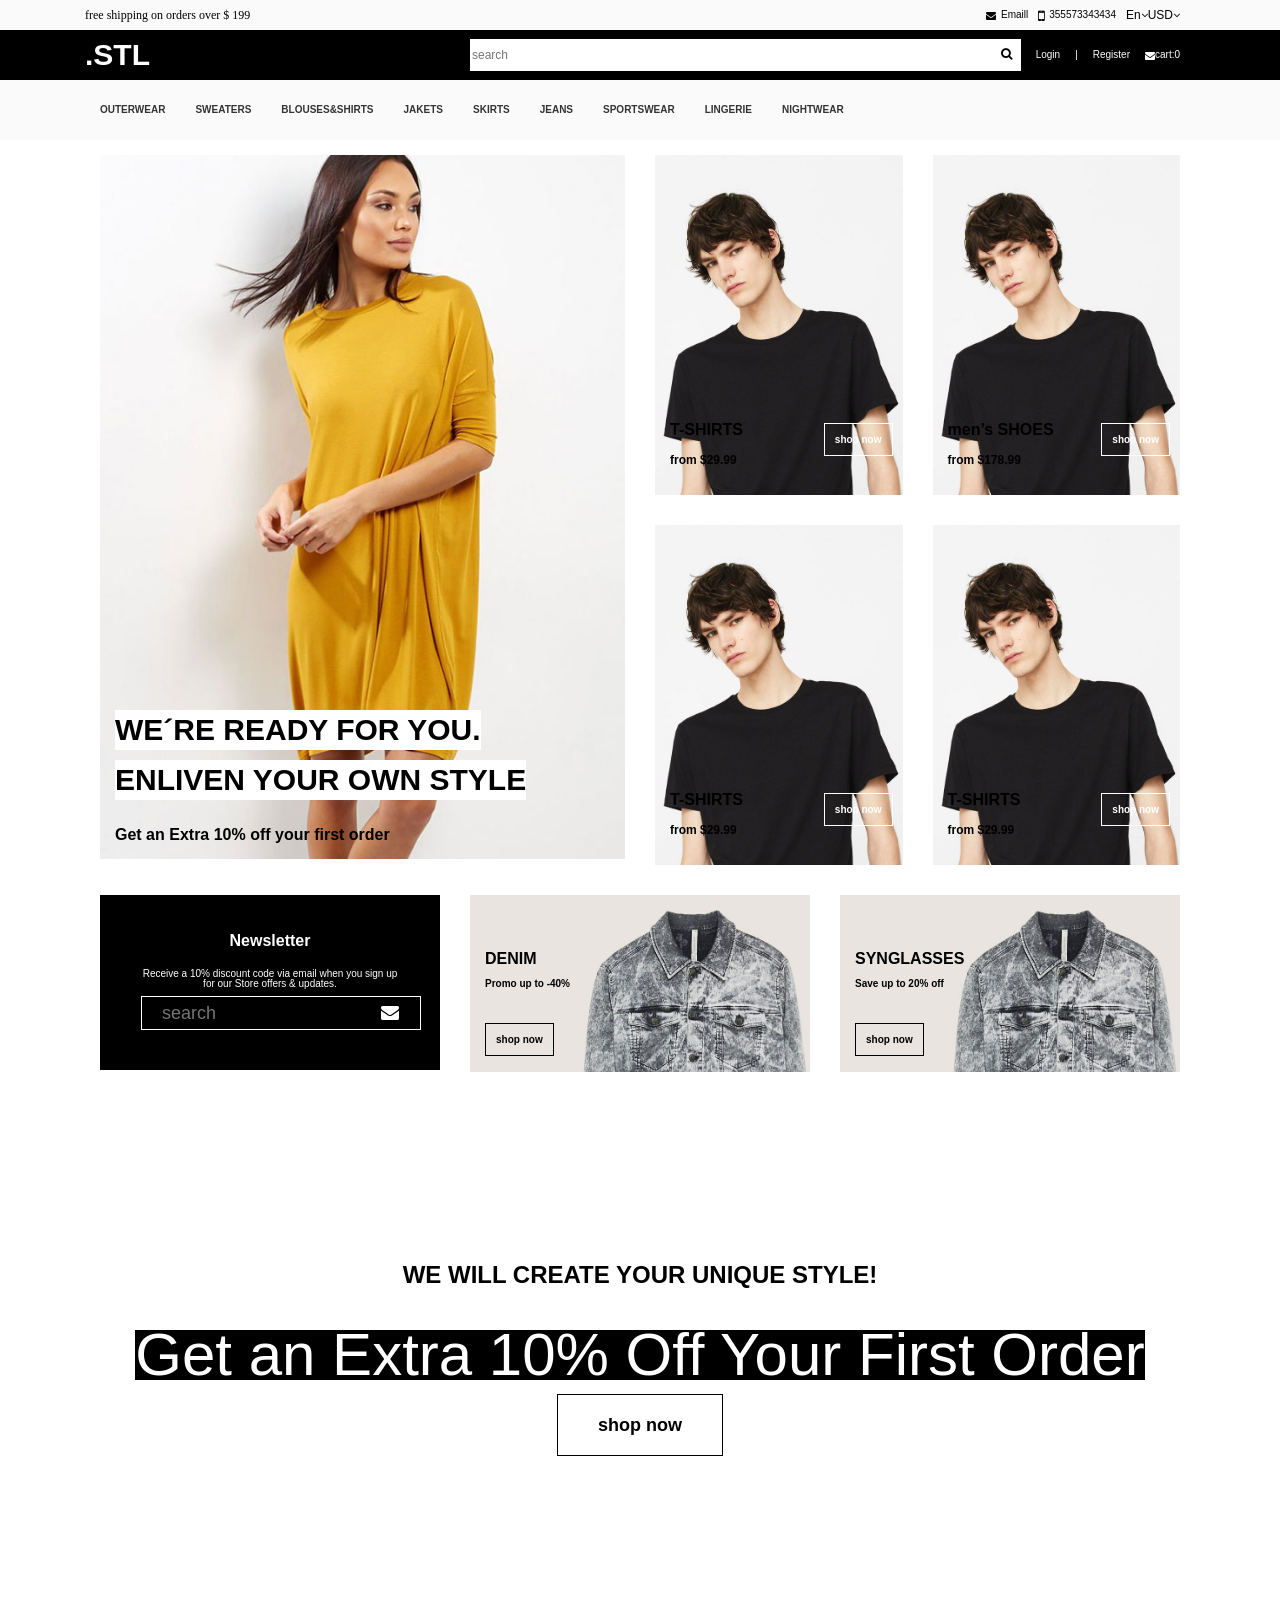
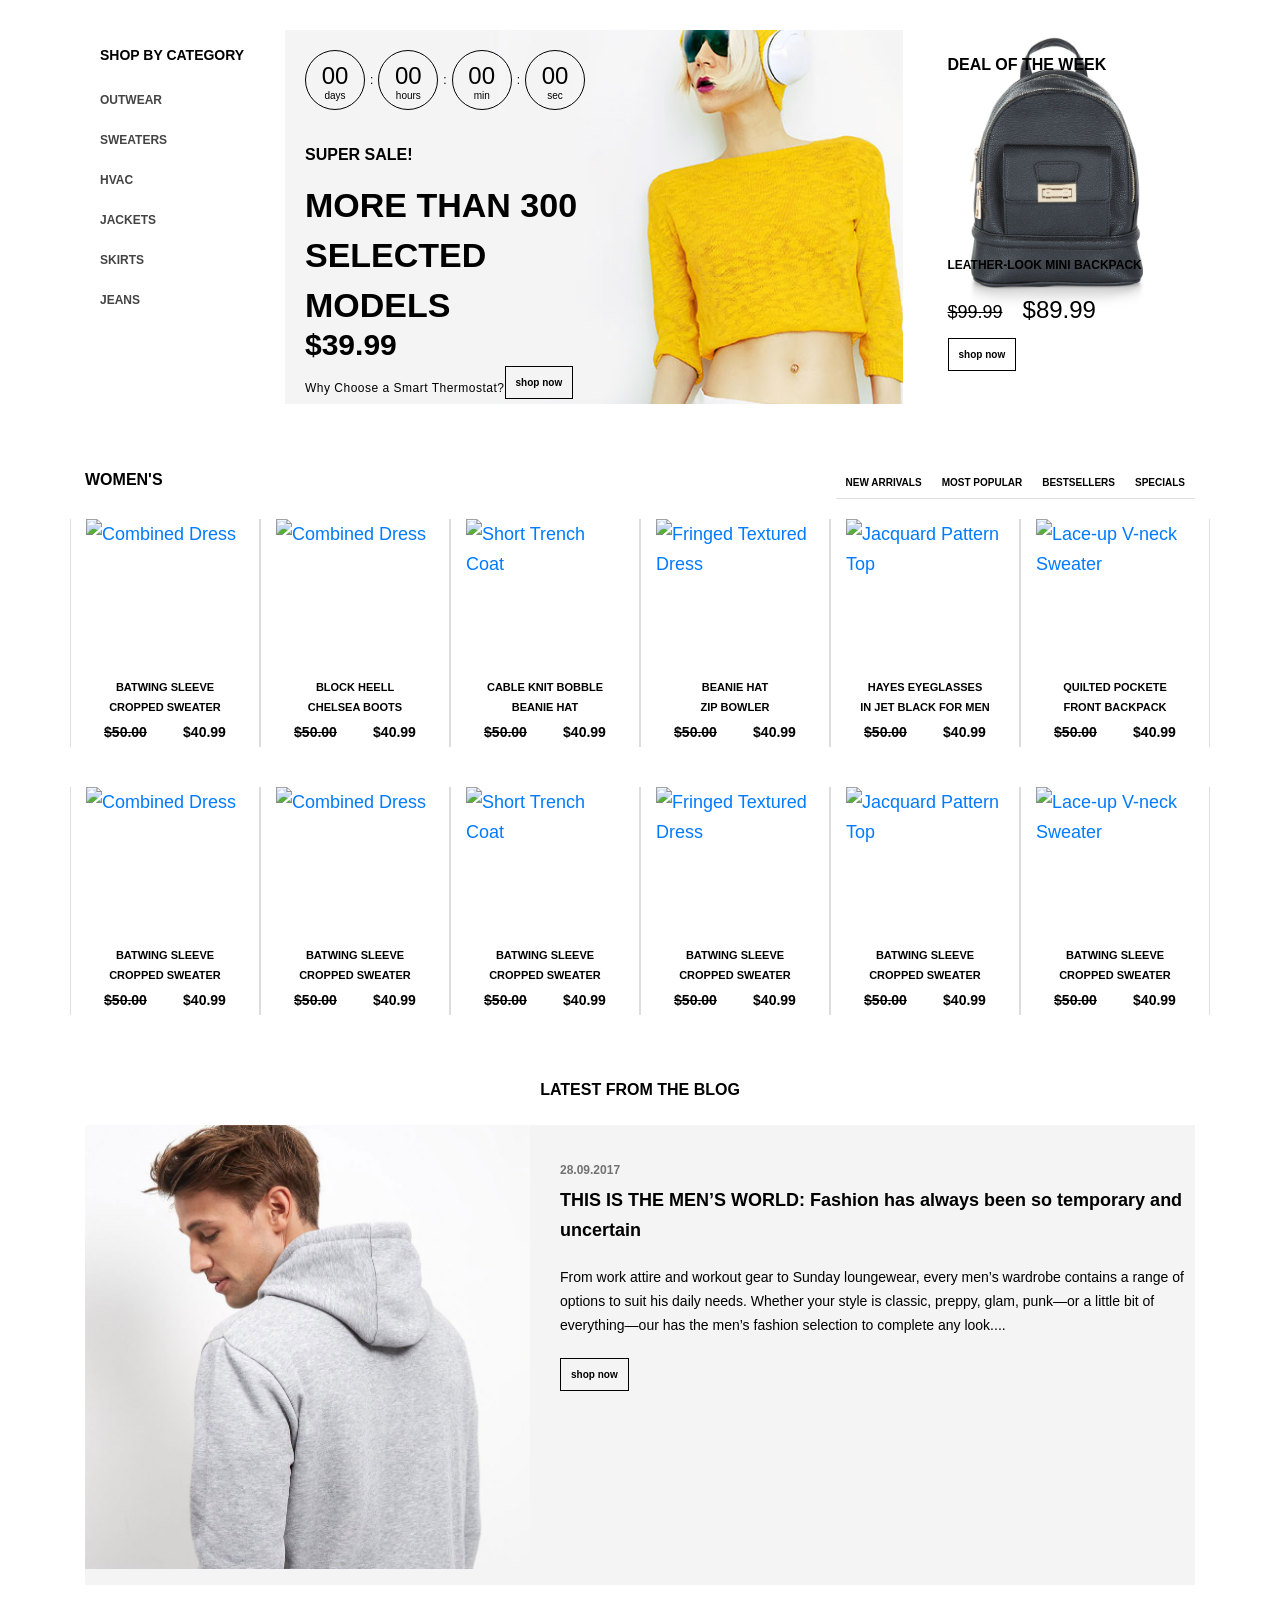
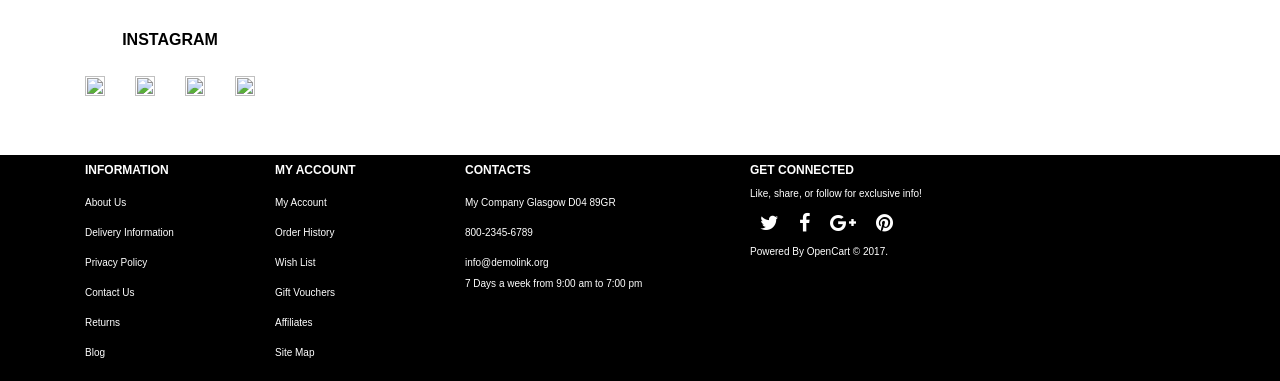
==== commit 5ef9df8f: "footer new" ====
--- a/index.html
+++ b/index.html
@@ -2,6 +2,7 @@
 <html lang="en-us">
 	<head>
 		<meta name="viewport" content="width=device-width, initial-scale=1.0">
+		<meta charset="utf-8">
 
 		<link rel="stylesheet" href="https://maxcdn.bootstrapcdn.com/bootstrap/4.0.0-alpha.6/css/bootstrap.min.css" integrity="sha384-rwoIResjU2yc3z8GV/NPeZWAv56rSmLldC3R/AZzGRnGxQQKnKkoFVhFQhNUwEyJ" crossorigin="anonymous">
 		<link rel="stylesheet" href="https://cdn.linearicons.com/free/1.0.0/icon-font.min.css">
@@ -16,10 +17,10 @@
 		<script src="assets/js/jquery-3.2.1.min.js"></script>
 		<script src="assets/js/wow.js"></script>
 		<script src="assets/js/swiper.jquery.min.js"></script>
+		<script src="assets/js/jquery.downCount.js"></script>
+		<script src="assets/js/parallax.min.js"></script>
 
 		<script src="assets/js/site-scripts.js"></script>
-		<script src="assets/js/parallax.min.js"></script>
-		<script type="text/javascript" src="assets/js/jquery.downCount.js"></script>
 	</head>
 	<body class="home-page">
 		<div class="site">
@@ -170,7 +171,6 @@
 							</nav>
 						</div>
 					</div>
-				</div>
 
 			</header>
 			<main class="site-content">
@@ -228,40 +228,40 @@
 								</ul>
 							</li>
 							<li class="col-lg-3 col-md-3 col-sm-6">
-											<ul class="row flex-inner">
-												<li class="col-xs-6 col-sm-12">
-													<div class="item2_right_top">
-														<a href="#" class="#">
-															<div class="box">
-																<img src="assets/images/images/13020273_96_03.jpg">
-																<div class="item2_info">
-																	<h2>men’s SHOES</h2>
-																	<h3>from $178.99</h3>
-																</div>
-																<div class="accubuttons">
-																	<a href="#" class="button-primary invert">shop now</a>
-																</div>
-															</div>
-														</a>
-													</div>
-												</li>
-												<li class="col-xs-6 col-sm-12">
-													<div class="item2_right_botom">
-														<a href="#" class="#">
-															<div class="box">
-																<img src="assets/images/images/13020273_96_03.jpg">
-																<div class="item2_info">
-																	<h2>T-SHIRTS</h2>
-																	<h3>from $29.99</h3>
-																</div>
-																<div class="accubuttons">
-																	<a href="#" class="button-primary invert">shop now</a>
-																</div>
-															</div>
-														</a>
-													</div>
-												</li>
-											</ul>
+								<ul class="row flex-inner">
+									<li class="col-xs-6 col-sm-12">
+										<div class="item2_right_top">
+											<a href="#" class="#">
+												<div class="box">
+													<img src="assets/images/images/13020273_96_03.jpg">
+													<div class="item2_info">
+														<h2>men’s SHOES</h2>
+														<h3>from $178.99</h3>
+													</div>
+													<div class="accubuttons">
+														<a href="#" class="button-primary invert">shop now</a>
+													</div>
+												</div>
+											</a>
+										</div>
+									</li>
+									<li class="col-xs-6 col-sm-12">
+										<div class="item2_right_botom">
+											<a href="#" class="#">
+												<div class="box">
+													<img src="assets/images/images/13020273_96_03.jpg">
+													<div class="item2_info">
+														<h2>T-SHIRTS</h2>
+														<h3>from $29.99</h3>
+													</div>
+													<div class="accubuttons">
+														<a href="#" class="button-primary invert">shop now</a>
+													</div>
+												</div>
+											</a>
+										</div>
+									</li>
+								</ul>
 							</li>
 						</ul>
 					</div>
@@ -271,11 +271,11 @@
 								<div id="News" class="Newsletter">
 								<div class="item3_left wow slideInLeft" data-wow-duration="2s" data-wow-delay="0.5s">
 										<div class="item1_info1">
-											
+
 											<div class="container-1">
 												<h2>Newsletter</h2>
 												<p>Receive a 10% discount code via email when you sign up for our Store offers & updates.</p>
-											</div>	
+											</div>
 											<div class="container-2">
 												<input type="search" id="search" placeholder="search" />
 												<span class="icon"><i class="fa fa-envelope"></i></span>
@@ -363,7 +363,7 @@
 														<p class="days_ref">days</p>
 													</li>
 														<p class="seperator">:</p>
-													<li> 
+													<li>
 														<span class="hours">00</span>
 														<p class="hours_ref">hours</p>
 													</li>
@@ -404,7 +404,6 @@
 							</div>
 						</ul>
 					</div>
-
 				</section>
 				<section class="section section-2">
 					<div class="container">
@@ -451,7 +450,7 @@
 																		<button type="button" class="btn" data-toggle="tooltip" title="" onclick="ajaxAdd($(this),32);" data-original-title="Купить">
 																			<i class="fa fa-shopping-cart"></i>
 																		</button>
-																		<button type="button" data-rel="details" class="btn quickview" data-toggle="tooltip" title="" data-product="32" data-original-title="Просмотр"><i class="fa fa-search-plus"></i></button>				
+																		<button type="button" data-rel="details" class="btn quickview" data-toggle="tooltip" title="" data-product="32" data-original-title="Просмотр"><i class="fa fa-search-plus"></i></button>
 																		<button type="button" class="btn" data-toggle="tooltip" title="" onclick="compare.add('32');" data-original-title="В сравнение"><i class="fa fa-exchange"></i></button>
 																</div>
 															</div>
@@ -478,7 +477,7 @@
 																		<button type="button" class="btn" data-toggle="tooltip" title="" onclick="ajaxAdd($(this),32);" data-original-title="Купить">
 																			<i class="fa fa-shopping-cart"></i>
 																		</button>
-																		<button type="button" data-rel="details" class="btn quickview" data-toggle="tooltip" title="" data-product="32" data-original-title="Просмотр"><i class="fa fa-search-plus"></i></button>				
+																		<button type="button" data-rel="details" class="btn quickview" data-toggle="tooltip" title="" data-product="32" data-original-title="Просмотр"><i class="fa fa-search-plus"></i></button>
 																		<button type="button" class="btn" data-toggle="tooltip" title="" onclick="compare.add('32');" data-original-title="В сравнение"><i class="fa fa-exchange"></i></button>
 																</div>
 															</div>
@@ -506,7 +505,7 @@
 																		<button type="button" class="btn" data-toggle="tooltip" title="" onclick="ajaxAdd($(this),32);" data-original-title="Купить">
 																			<i class="fa fa-shopping-cart"></i>
 																		</button>
-																		<button type="button" data-rel="details" class="btn quickview" data-toggle="tooltip" title="" data-product="32" data-original-title="Просмотр"><i class="fa fa-search-plus"></i></button>				
+																		<button type="button" data-rel="details" class="btn quickview" data-toggle="tooltip" title="" data-product="32" data-original-title="Просмотр"><i class="fa fa-search-plus"></i></button>
 																		<button type="button" class="btn" data-toggle="tooltip" title="" onclick="compare.add('32');" data-original-title="В сравнение"><i class="fa fa-exchange"></i></button>
 																</div>
 															</div>
@@ -534,7 +533,7 @@
 																		<button type="button" class="btn" data-toggle="tooltip" title="" onclick="ajaxAdd($(this),32);" data-original-title="Купить">
 																			<i class="fa fa-shopping-cart"></i>
 																		</button>
-																		<button type="button" data-rel="details" class="btn quickview" data-toggle="tooltip" title="" data-product="32" data-original-title="Просмотр"><i class="fa fa-search-plus"></i></button>				
+																		<button type="button" data-rel="details" class="btn quickview" data-toggle="tooltip" title="" data-product="32" data-original-title="Просмотр"><i class="fa fa-search-plus"></i></button>
 																		<button type="button" class="btn" data-toggle="tooltip" title="" onclick="compare.add('32');" data-original-title="В сравнение"><i class="fa fa-exchange"></i></button>
 																</div>
 															</div>
@@ -562,7 +561,7 @@
 																		<button type="button" class="btn" data-toggle="tooltip" title="" onclick="ajaxAdd($(this),32);" data-original-title="Купить">
 																			<i class="fa fa-shopping-cart"></i>
 																		</button>
-																		<button type="button" data-rel="details" class="btn quickview" data-toggle="tooltip" title="" data-product="32" data-original-title="Просмотр"><i class="fa fa-search-plus"></i></button>				
+																		<button type="button" data-rel="details" class="btn quickview" data-toggle="tooltip" title="" data-product="32" data-original-title="Просмотр"><i class="fa fa-search-plus"></i></button>
 																		<button type="button" class="btn" data-toggle="tooltip" title="" onclick="compare.add('32');" data-original-title="В сравнение"><i class="fa fa-exchange"></i></button>
 																</div>
 															</div>
@@ -590,7 +589,7 @@
 																		<button type="button" class="btn" data-toggle="tooltip" title="" onclick="ajaxAdd($(this),32);" data-original-title="Купить">
 																			<i class="fa fa-shopping-cart"></i>
 																		</button>
-																		<button type="button" data-rel="details" class="btn quickview" data-toggle="tooltip" title="" data-product="32" data-original-title="Просмотр"><i class="fa fa-search-plus"></i></button>				
+																		<button type="button" data-rel="details" class="btn quickview" data-toggle="tooltip" title="" data-product="32" data-original-title="Просмотр"><i class="fa fa-search-plus"></i></button>
 																		<button type="button" class="btn" data-toggle="tooltip" title="" onclick="compare.add('32');" data-original-title="В сравнение"><i class="fa fa-exchange"></i></button>
 																</div>
 															</div>
@@ -618,7 +617,7 @@
 																		<button type="button" class="btn" data-toggle="tooltip" title="" onclick="ajaxAdd($(this),32);" data-original-title="Купить">
 																			<i class="fa fa-shopping-cart"></i>
 																		</button>
-																		<button type="button" data-rel="details" class="btn quickview" data-toggle="tooltip" title="" data-product="32" data-original-title="Просмотр"><i class="fa fa-search-plus"></i></button>				
+																		<button type="button" data-rel="details" class="btn quickview" data-toggle="tooltip" title="" data-product="32" data-original-title="Просмотр"><i class="fa fa-search-plus"></i></button>
 																		<button type="button" class="btn" data-toggle="tooltip" title="" onclick="compare.add('32');" data-original-title="В сравнение"><i class="fa fa-exchange"></i></button>
 																</div>
 															</div>
@@ -645,7 +644,7 @@
 																		<button type="button" class="btn" data-toggle="tooltip" title="" onclick="ajaxAdd($(this),32);" data-original-title="Купить">
 																			<i class="fa fa-shopping-cart"></i>
 																		</button>
-																		<button type="button" data-rel="details" class="btn quickview" data-toggle="tooltip" title="" data-product="32" data-original-title="Просмотр"><i class="fa fa-search-plus"></i></button>				
+																		<button type="button" data-rel="details" class="btn quickview" data-toggle="tooltip" title="" data-product="32" data-original-title="Просмотр"><i class="fa fa-search-plus"></i></button>
 																		<button type="button" class="btn" data-toggle="tooltip" title="" onclick="compare.add('32');" data-original-title="В сравнение"><i class="fa fa-exchange"></i></button>
 																</div>
 															</div>
@@ -673,7 +672,7 @@
 																		<button type="button" class="btn" data-toggle="tooltip" title="" onclick="ajaxAdd($(this),32);" data-original-title="Купить">
 																			<i class="fa fa-shopping-cart"></i>
 																		</button>
-																		<button type="button" data-rel="details" class="btn quickview" data-toggle="tooltip" title="" data-product="32" data-original-title="Просмотр"><i class="fa fa-search-plus"></i></button>				
+																		<button type="button" data-rel="details" class="btn quickview" data-toggle="tooltip" title="" data-product="32" data-original-title="Просмотр"><i class="fa fa-search-plus"></i></button>
 																		<button type="button" class="btn" data-toggle="tooltip" title="" onclick="compare.add('32');" data-original-title="В сравнение"><i class="fa fa-exchange"></i></button>
 																</div>
 															</div>
@@ -701,7 +700,7 @@
 																		<button type="button" class="btn" data-toggle="tooltip" title="" onclick="ajaxAdd($(this),32);" data-original-title="Купить">
 																			<i class="fa fa-shopping-cart"></i>
 																		</button>
-																		<button type="button" data-rel="details" class="btn quickview" data-toggle="tooltip" title="" data-product="32" data-original-title="Просмотр"><i class="fa fa-search-plus"></i></button>				
+																		<button type="button" data-rel="details" class="btn quickview" data-toggle="tooltip" title="" data-product="32" data-original-title="Просмотр"><i class="fa fa-search-plus"></i></button>
 																		<button type="button" class="btn" data-toggle="tooltip" title="" onclick="compare.add('32');" data-original-title="В сравнение"><i class="fa fa-exchange"></i></button>
 																</div>
 															</div>
@@ -729,7 +728,7 @@
 																		<button type="button" class="btn" data-toggle="tooltip" title="" onclick="ajaxAdd($(this),32);" data-original-title="Купить">
 																			<i class="fa fa-shopping-cart"></i>
 																		</button>
-																		<button type="button" data-rel="details" class="btn quickview" data-toggle="tooltip" title="" data-product="32" data-original-title="Просмотр"><i class="fa fa-search-plus"></i></button>				
+																		<button type="button" data-rel="details" class="btn quickview" data-toggle="tooltip" title="" data-product="32" data-original-title="Просмотр"><i class="fa fa-search-plus"></i></button>
 																		<button type="button" class="btn" data-toggle="tooltip" title="" onclick="compare.add('32');" data-original-title="В сравнение"><i class="fa fa-exchange"></i></button>
 																</div>
 															</div>
@@ -757,7 +756,7 @@
 																		<button type="button" class="btn" data-toggle="tooltip" title="" onclick="ajaxAdd($(this),32);" data-original-title="Купить">
 																			<i class="fa fa-shopping-cart"></i>
 																		</button>
-																		<button type="button" data-rel="details" class="btn quickview" data-toggle="tooltip" title="" data-product="32" data-original-title="Просмотр"><i class="fa fa-search-plus"></i></button>				
+																		<button type="button" data-rel="details" class="btn quickview" data-toggle="tooltip" title="" data-product="32" data-original-title="Просмотр"><i class="fa fa-search-plus"></i></button>
 																		<button type="button" class="btn" data-toggle="tooltip" title="" onclick="compare.add('32');" data-original-title="В сравнение"><i class="fa fa-exchange"></i></button>
 																</div>
 															</div>
@@ -772,7 +771,7 @@
 																</div>
 															</div>
 														</div>
-													</div>										
+													</div>
 												</div>
 											</div>
 										</div>
@@ -831,22 +830,30 @@
 										</div>
 										<div class="box-content">
 												<div class="row">
-													<a href="#" class="instagram_item col-lg-3 col-md-6 col-sm-6 col-xs-6">
-														<img src="//scontent.cdninstagram.com/t51.2885-15/s320x320/e35/21985038_177259309490605_7629000573655711744_n.jpg" width="320" height="320" alt="" class="image">
-														<div class="activities"> <span class="likes"><i class="fa fa-thumbs-o-up"></i> 0</span> <span class="comments"><i class="fa fa-comments-o"></i> 0</span> </div>
-													</a>
-													<a href="#" class="instagram_item col-lg-3 col-md-6 col-sm-6 col-xs-6">
-														<img src="//scontent.cdninstagram.com/t51.2885-15/s320x320/e35/21985038_177259309490605_7629000573655711744_n.jpg" width="320" height="320" alt="" class="image">
-														<div class="activities"> <span class="likes"><i class="fa fa-thumbs-o-up"></i> 0</span> <span class="comments"><i class="fa fa-comments-o"></i> 0</span> </div>
-													</a>
-													<a href="#" class="instagram_item col-lg-3 col-md-6 col-sm-6 col-xs-6">
-														<img src="//scontent.cdninstagram.com/t51.2885-15/s320x320/e35/21985038_177259309490605_7629000573655711744_n.jpg" width="320" height="320" alt="" class="image">
-														<div class="activities"> <span class="likes"><i class="fa fa-thumbs-o-up"></i> 0</span> <span class="comments"><i class="fa fa-comments-o"></i> 0</span> </div>
-													</a>
-													<a href="#" class="instagram_item col-lg-3 col-md-6 col-sm-6 col-xs-6">
-														<img src="//scontent.cdninstagram.com/t51.2885-15/s320x320/e35/21985038_177259309490605_7629000573655711744_n.jpg" width="320" height="320" alt="" class="image">
-														<div class="activities"> <span class="likes"><i class="fa fa-thumbs-o-up"></i> 0</span> <span class="comments"><i class="fa fa-comments-o"></i> 0</span> </div>
-													</a>
+													<div class="col-lg-3 col-md-6 col-sm-6 col-xs-6">
+														<a href="#" class="instagram_item">
+															<img src="//scontent.cdninstagram.com/t51.2885-15/s320x320/e35/21985038_177259309490605_7629000573655711744_n.jpg" alt="" class="image">
+															<div class="activities"> <span class="likes" data-init="0"><i class="fa fa-thumbs-o-up"></i> <span class="value">0</span></span> <span class="comments"><i class="fa fa-comments-o"></i> 0</span> </div>
+														</a>
+													</div>
+													<div class="col-lg-3 col-md-6 col-sm-6 col-xs-6">
+														<a href="#" class="instagram_item">
+															<img src="//scontent.cdninstagram.com/t51.2885-15/s320x320/e35/21985038_177259309490605_7629000573655711744_n.jpg" alt="" class="image">
+															<div class="activities"> <span class="likes" data-init="0"><i class="fa fa-thumbs-o-up"></i> <span class="value">0</span></span> <span class="comments"><i class="fa fa-comments-o"></i> 0</span> </div>
+														</a>
+													</div>
+													<div class="col-lg-3 col-md-6 col-sm-6 col-xs-6">
+														<a href="#" class="instagram_item">
+															<img src="//scontent.cdninstagram.com/t51.2885-15/s320x320/e35/21985038_177259309490605_7629000573655711744_n.jpg" alt="" class="image">
+															<div class="activities"> <span class="likes" data-init="0"><i class="fa fa-thumbs-o-up"></i> <span class="value">0</span></span> <span class="comments"><i class="fa fa-comments-o"></i> 0</span> </div>
+														</a>
+													</div>
+													<div class="col-lg-3 col-md-6 col-sm-6 col-xs-6">
+														<a href="#" class="instagram_item">
+															<img src="//scontent.cdninstagram.com/t51.2885-15/s320x320/e35/21985038_177259309490605_7629000573655711744_n.jpg" alt="" class="image">
+															<div class="activities"> <span class="likes" data-init="0"><i class="fa fa-thumbs-o-up"></i> <span class="value">0</span></span> <span class="comments"><i class="fa fa-comments-o"></i> 0</span> </div>
+														</a>
+													</div>
 												</div>
 										</div>
 									</div>
@@ -854,7 +861,7 @@
 							</div>
 						</div>
 					</div>
-				</section>	
+				</section>
 				<footer>
 					<div class="container">
 						<div class="footer_modules">
@@ -892,7 +899,7 @@
 													<li><a href="#">My Company Glasgow D04 89GR</a></li>
 													<li><a href="#">800-2345-6789</a></li>
 													<li><a href="#">info@demolink.org</a></li>
-													<li>7 Days a week from 9:00 am to 7:00 pm</li>
+													<li><h4>7 Days a week from 9:00 am to 7:00 pm</h4></li>
 												</ul>
 										</div>
 									</div>
@@ -900,37 +907,34 @@
 										<div class="col-inner ">
 												<h3 class="box-heading">Get connected</h3>
 												<ul class="box-content list-unstyled">
-													<li>Like, share, or follow for exclusive info!</li>
-													<ul class="blurb-icon">
-														<li><a href="#"><span class="fa fa-twitter"></span></a>
-															<ul class="name">
-																<li>Twitter</li>
-																<a href="#" class="down"></a>
-															</ul>
+													<li><h4>Like, share, or follow for exclusive info!</h4></li>
+													<ul class="social-list">
+														<li class="icon-item">
+															<a href="#">
+																<span class="fa fa-twitter"></span>
+															</a>
+															<span class="name">Twitter</span>
 														</li>
-														<li><a href="#"><span class="fa fa-facebook"></span></a>
-															<ul class="name">
-																<li>Twitter</li>
-																<a href="#" class="down"></a>
-															</ul>
-															
+														<li class="icon-item">
+															<a href="#">
+																<span class="fa fa-facebook"></span>
+															</a>
+															<span class="name">Facebook</span>
 														</li>
-														<li><a href="#"><span class="fa fa-google-plus"></span></a>
-															<ul class="name">
-																<li>Twitter</li>
-																<a href="#" class="down"></a>
-															</ul>
-															
+														<li class="icon-item">
+															<a href="#">
+																<span class="fa fa-google-plus"></span>
+															</a>
+															<span class="name">Twitter</span>
 														</li>
-														<li><a href="#"><span class="fa fa-pinterest"></span></a>
-															<ul class="name">
-																<li>Twitter</li>
-																<a href="#" class="down"></a>
-															</ul>
-															
+														<li class="icon-item">
+															<a href="#">
+																<span class="fa fa-pinterest"></span>
+															</a>
+															<span class="name">Pinterest</span>
 														</li>
 													</ul>
-													<li>Powered By OpenCart © 2017.</li>
+													<li><h4>Powered By OpenCart © 2017.</h4></li>
 												</ul>
 										</div>
 									</div>
@@ -938,36 +942,11 @@
 						</div>
 					</div>
 				</footer>
+				<div class="bottom_top">
 					<a href="#" id="ui-to-top" class="ui-to-top fa fa-chevron-up active"></a>
-
+				</div>
 			</main>
-		</div>	
-		<script class="source" type="text/javascript">
-			$('.countdown').downCount({
-			<a href="http://www.jqueryscript.net/time-clock/">date</a>: '10/11/2017 12:00:00',
-			offset: +10
-			}, function () {
-			alert('WOOT WOOT, done!');
-			});
-		</script>
-		<script type="text/javascript">
-			$(document).ready(function(){
-			 
-			$(window).scroll(function(){
-			if ($(this).scrollTop() > 100) {
-			$('.ui-to-top').fadeIn();
-			} else {
-			$('.ui-to-top').fadeOut();
-			}
-			});
-			 
-			$('.ui-to-top').click(function(){
-			$("html, body").animate({ scrollTop: 0 }, 600);
-			return false;
-			});
-			 
-			});
-		</script>
+		</div>
 
 	</body>
 </html>
--- a/assets/css/style.css
+++ b/assets/css/style.css
@@ -1136,29 +1136,38 @@
     font-weight: bold;
     text-transform: uppercase; }
 
+.section-4 .box-content {
+  margin-bottom: 50px; }
+
 .section-4 .instagram_item {
-  padding-bottom: 30px;
+  display: -webkit-box;
+  display: -webkit-flex;
+  display: -ms-flexbox;
+  display: flex;
   -webkit-box-pack: center;
   -webkit-justify-content: center;
   -ms-flex-pack: center;
-  justify-content: center; }
+  justify-content: center;
+  overflow: hidden; }
+  .section-4 .instagram_item img {
+    width: 100%;
+    height: 100%; }
   @media (max-width: 769px) {
     .section-4 .instagram_item {
-      width: 100%; } }
-
-.section-4 .activities {
-  position: absolute;
-  top: auto;
-  left: 40%;
-  bottom: 30px;
-  background: rgba(0, 0, 0, 0.3);
-  -webkit-transition: all 0.5s ease;
-  -o-transition: all 0.5s ease;
-  transition: all 0.5s ease;
-  color: #ffffff; }
-  @media (max-width: 576px) {
-    .section-4 .activities {
-      left: 45%; } }
+      width: 100%;
+      margin-bottom: 30px; } }
+  .section-4 .instagram_item .activities {
+    position: absolute;
+    bottom: 30px;
+    opacity: 0;
+    background: rgba(0, 0, 0, 0.3);
+    color: #ffffff;
+    -webkit-transition: all 0.3s cubic-bezier(0.5, 0.12, 0.46, 0.88);
+    -o-transition: all 0.3s cubic-bezier(0.5, 0.12, 0.46, 0.88);
+    transition: all 0.3s cubic-bezier(0.5, 0.12, 0.46, 0.88); }
+  .section-4 .instagram_item:hover .activities {
+    opacity: 1;
+    bottom: 0px; }
 
 footer {
   background: #000;
@@ -1179,7 +1188,12 @@
   footer a:hover {
     color: #e9b32d;
     text-decoration: none; }
-  footer .blurb-icon {
+  footer h4 {
+    color: #fff;
+    font-size: 10px;
+    line-height: 18px;
+    font-weight: normal; }
+  footer .social-list {
     display: -webkit-box;
     display: -webkit-flex;
     display: -ms-flexbox;
@@ -1189,64 +1203,54 @@
     -ms-flex-pack: start;
     justify-content: flex-start;
     list-style: none;
-    padding: 10px 0 10px 0; }
-    footer .blurb-icon .name {
-      list-style: none;
-      position: absolute;
-      z-index: 4;
-      padding: 0;
-      margin-top: -100px;
-      background: #ffb400;
-      -webkit-box-shadow: 0 0 30px rgba(0, 0, 0, 0.2);
-      box-shadow: 0 0 30px rgba(0, 0, 0, 0.2);
-      -webkit-box-sizing: border-box;
-      box-sizing: border-box;
-      -webkit-transform: translate(-40%, 20px);
-      -ms-transform: translate(-40%, 20px);
-      transform: translate(-40%, 20px);
-      -webkit-transition: 1s;
-      -o-transition: 1s;
-      transition: 1s;
-      border-radius: 5px;
-      visibility: hidden; }
-    footer .blurb-icon .name li {
-      letter-spacing: 1px;
-      padding: 4px 10px;
-      -webkit-transition: .2s linear;
-      -o-transition: .2s linear;
-      transition: .2s linear;
+    padding: 10px 0; }
+    footer .social-list .icon-item {
+      display: -webkit-box;
+      display: -webkit-flex;
+      display: -ms-flexbox;
+      display: flex;
+      -webkit-box-pack: center;
+      -webkit-justify-content: center;
+      -ms-flex-pack: center;
+      justify-content: center;
+      position: relative;
+      padding: 0 10px;
       font-weight: 400;
-      text-transform: none;
-      font-size: 12px; }
-    footer .blurb-icon .blurb-icon > li > a:hover .name {
-      visibility: visible;
-      -webkit-transform: translate(-50%, 0);
-      -ms-transform: translate(-50%, 0);
-      transform: translate(-50%, 0); }
-    footer .blurb-icon li {
-      padding-right: 50px; }
-      footer .blurb-icon li a {
+      font-size: 20px; }
+      footer .social-list .icon-item:hover .name {
+        top: -200%;
+        opacity: 1; }
+      footer .social-list .icon-item a {
         font-size: 20px; }
-    footer .blurb-icon .down:before {
-      content: "";
-      position: absolute;
-      z-index: 5;
-      left: 50%;
-      top: 45%;
-      width: 10px;
-      height: 10px;
-      border-top: 10px solid #ffb400;
-      border-right: 10px solid transparent;
-      border-left: 10px solid transparent;
-      -webkit-transform: translate(-50%, 20px);
-      -ms-transform: translate(-50%, 20px);
-      transform: translate(-50%, 20px);
-      opacity: 1;
-      -webkit-transition: 1s;
-      -o-transition: 1s;
-      transition: 1s; }
-  footer .box-content li {
-    font-size: 10px; }
+      footer .social-list .icon-item .name {
+        position: absolute;
+        z-index: 4;
+        padding: 5px 10px;
+        top: -250%;
+        opacity: 0;
+        font-size: 14px;
+        line-height: 20px;
+        background: #ffb400;
+        -webkit-box-shadow: 0 0 30px rgba(0, 0, 0, 0.2);
+        box-shadow: 0 0 30px rgba(0, 0, 0, 0.2);
+        -webkit-box-sizing: border-box;
+        box-sizing: border-box;
+        border-radius: 5px;
+        -webkit-transition: opacity 0.2s cubic-bezier(0.5, 0.12, 0.46, 0.88), top 0.4s cubic-bezier(0.5, 0.12, 0.46, 0.88);
+        -o-transition: opacity 0.2s cubic-bezier(0.5, 0.12, 0.46, 0.88), top 0.4s cubic-bezier(0.5, 0.12, 0.46, 0.88);
+        transition: opacity 0.2s cubic-bezier(0.5, 0.12, 0.46, 0.88), top 0.4s cubic-bezier(0.5, 0.12, 0.46, 0.88); }
+        footer .social-list .icon-item .name:after {
+          display: block;
+          position: absolute;
+          width: 0;
+          height: 0;
+          border-style: solid;
+          border-width: 5px 5px 0 5px;
+          bottom: -5px;
+          left: 50%;
+          margin-left: -3px;
+          border-color: #ffb400 transparent transparent transparent;
+          content: ''; }
 
 /******************/
 .button-primary {
@@ -1289,6 +1293,9 @@
   color: #ffffff;
   background: #000; }
 
+.bottom_top a {
+  text-decoration: none; }
+
 .ui-to-top {
   width: 38px;
   height: 38px;
@@ -1302,11 +1309,10 @@
   bottom: 65px;
   overflow: hidden;
   text-align: center;
-  text-decoration: none;
+  list-style: none;
   z-index: 20;
   border: 1px solid #000; }
 
 .ui-to-top:active {
   background: #000;
-  color: #fff;
-  list-style: none; }
+  color: #fff; }
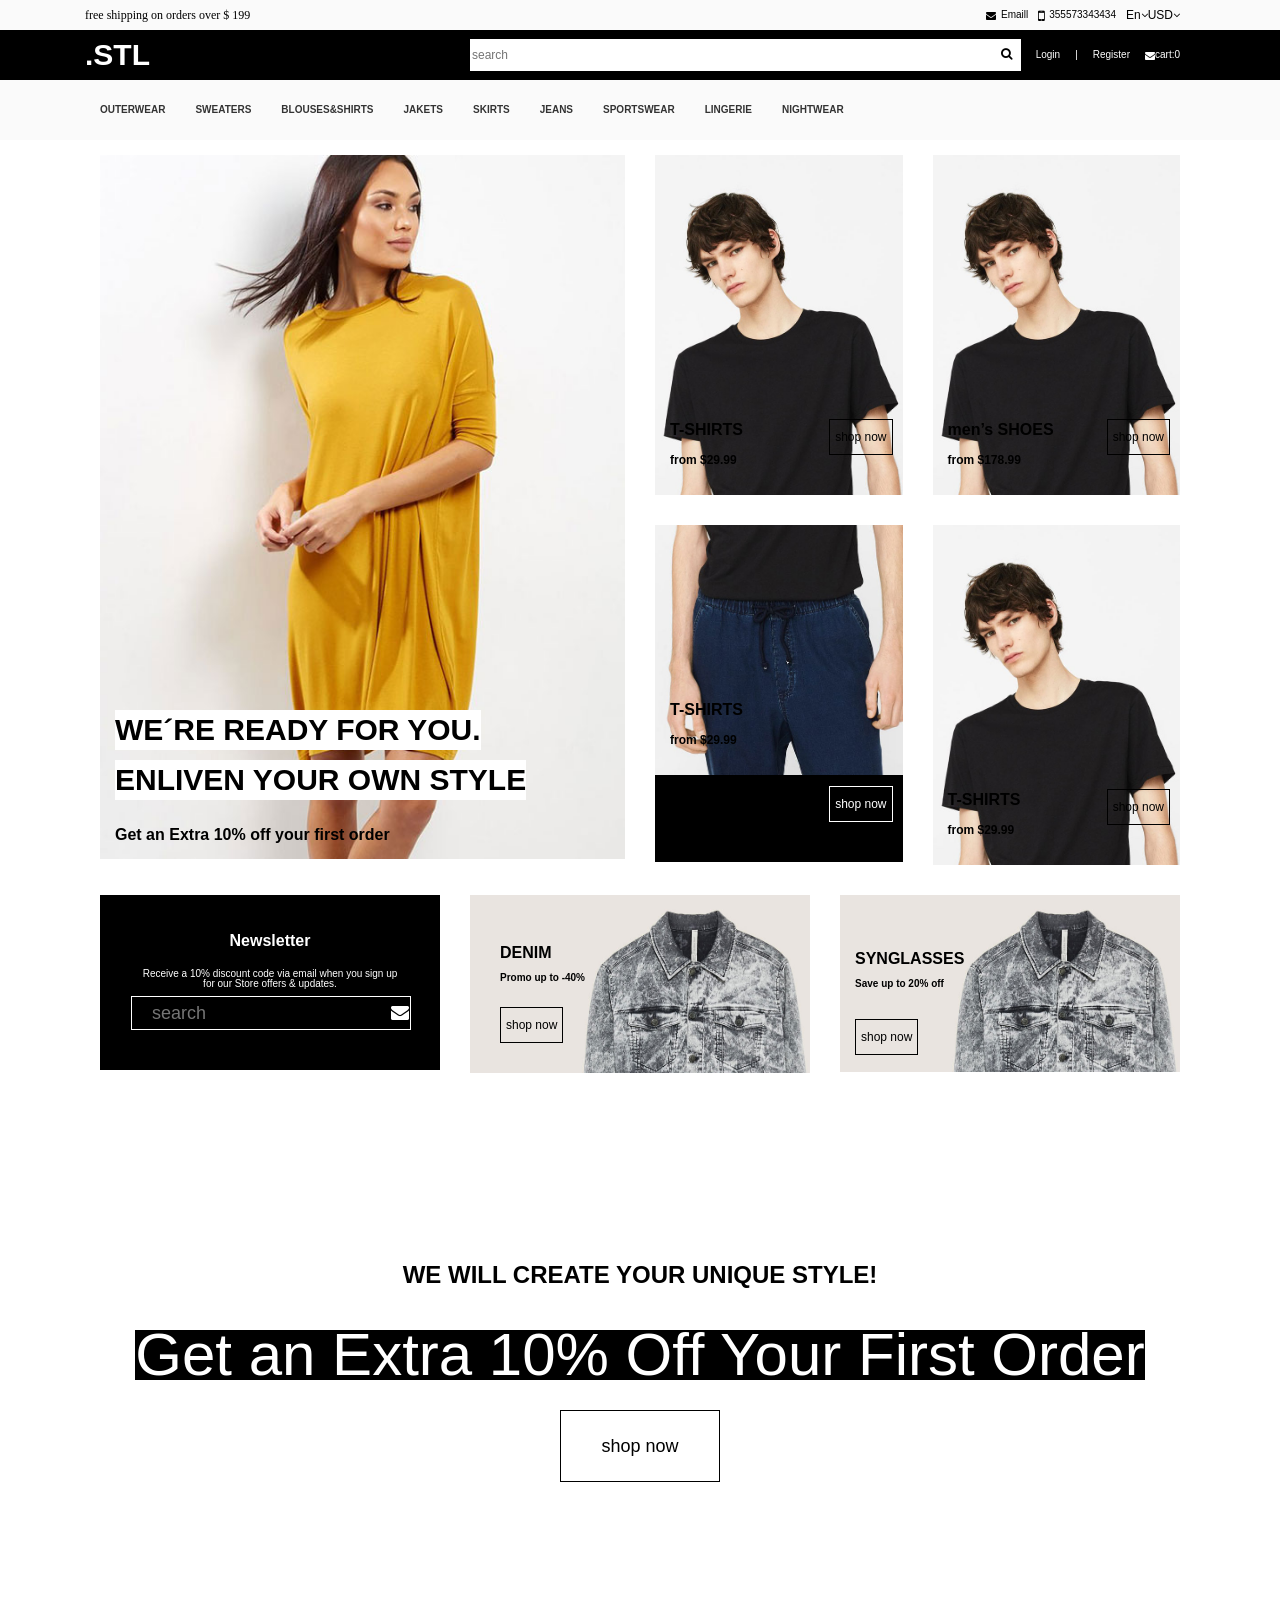
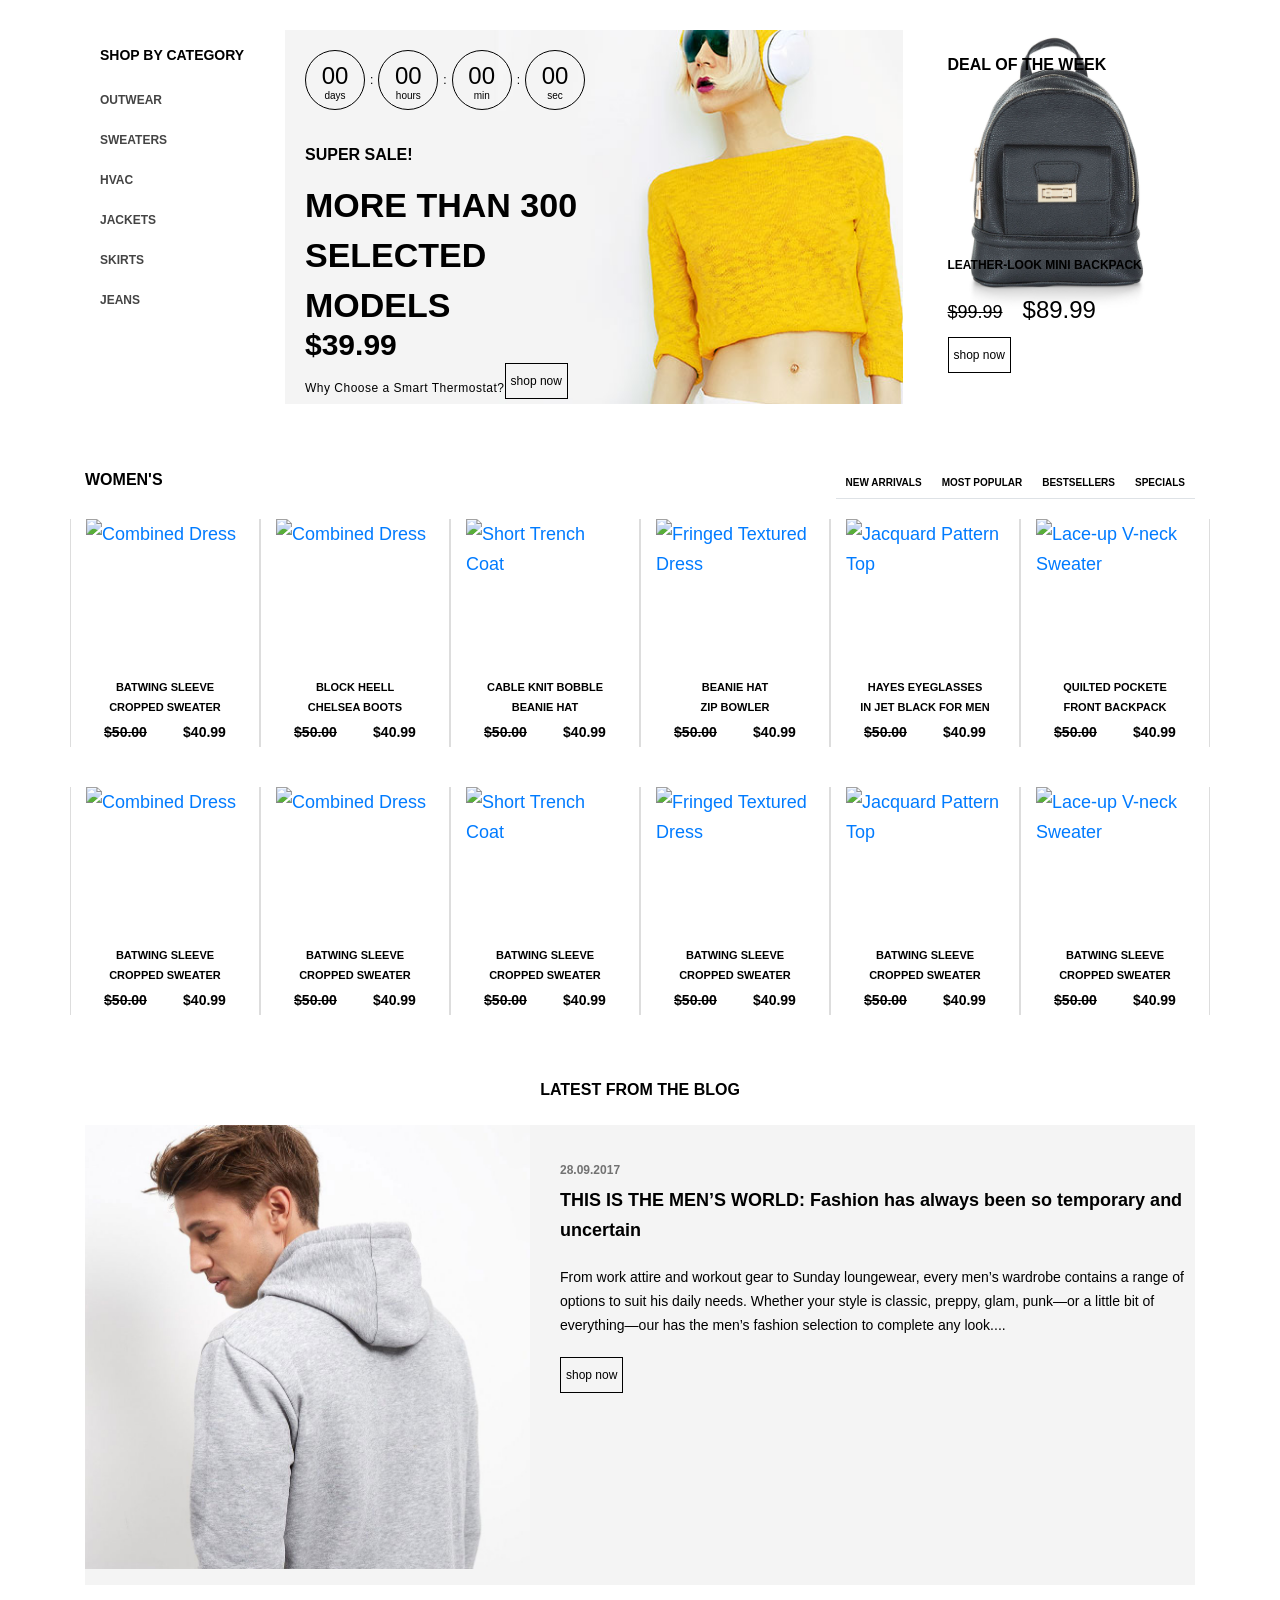
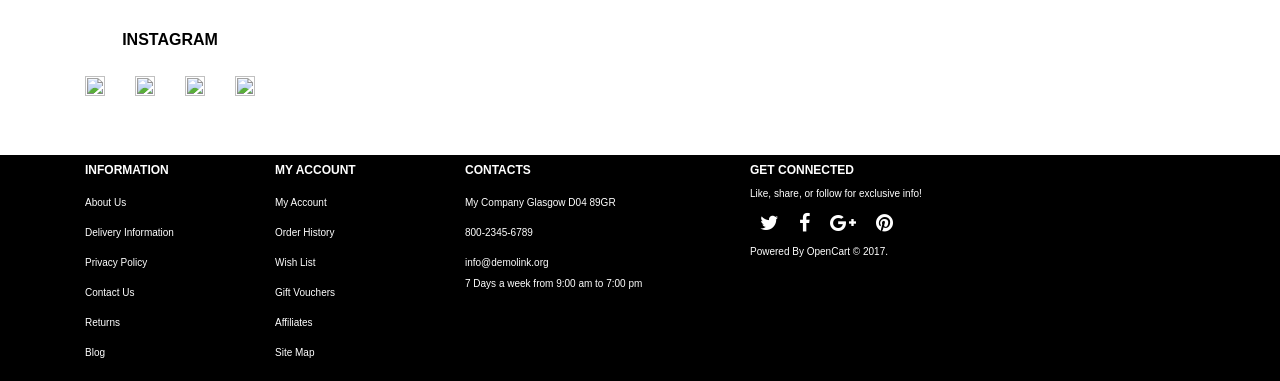
==== commit 46c2921b: "about" ====
--- a/index.html
+++ b/index.html
@@ -100,7 +100,7 @@
 									      <span></span>
 									    </div>
 									    <ul class="main-menu__links">
-									    	<li class="main-menu__links-item"><a href="/">outerwear</a></li>
+									    	<li class="main-menu__links-item"><a href="outerwear.html">outerwear</a></li>
 									        <li class="main-menu__links-item"><a href="/">sweaters</a></li>
 									        <li class="main-menu__links-item">
 									        	<a href="/">blouses&shirts</a>
@@ -203,7 +203,7 @@
 														<h3>from $29.99</h3>
 													</div>
 													<div class="accubuttons">
-														<a href="#" class="button-primary invert">shop now</a>
+														<a href="#" class="button button-primary button--border-thin button--text-thick">shop now</a>
 													</div>
 												</div>
 											</a>
@@ -213,14 +213,13 @@
 										<div class="item2_left_botom">
 											<a href="#" class="tilter">
 												<div class="box">
-													<img src="assets/images/images/13020273_96_03.jpg">
+													<img src="assets/images/images/13020273_97_13.jpg">
 													<div class="item2_info">
 														<h2>T-SHIRTS</h2>
 														<h3>from $29.99</h3>
 													</div>
 													<div class="accubuttons">
-														<a href="#" class="button-primary invert">shop now</a>
-													</div>
+														<a href="#" class="button button-primary inverted button--border-thin button--text-thick">shop now</a>
 												</div>
 											</a>
 										</div>
@@ -239,7 +238,7 @@
 														<h3>from $178.99</h3>
 													</div>
 													<div class="accubuttons">
-														<a href="#" class="button-primary invert">shop now</a>
+														<a href="#" class="button button-primary button--border-thin button--text-thick">shop now</a>
 													</div>
 												</div>
 											</a>
@@ -255,7 +254,7 @@
 														<h3>from $29.99</h3>
 													</div>
 													<div class="accubuttons">
-														<a href="#" class="button-primary invert">shop now</a>
+														<a href="#" class="button button-primary button--border-thin button--text-thick">shop now</a>
 													</div>
 												</div>
 											</a>
@@ -293,7 +292,7 @@
 													<h4>Promo up to -40%</h4>
 											</div>
 											<div class="accubuttons">
-												<a href="#" class="button-primary">shop now</a>
+												<a href="#" class="button button-primary button--border-thin button--text-thick">shop now</a>
 											</div>
 									</a>
 								</div>
@@ -307,7 +306,7 @@
 													<h4>Save up to 20% off</h4>
 												</div>
 												<div class="accubuttons">
-													<a href="#" class="button-primary">shop now</a>
+													<a href="#" class="button button-primary button--border-thin button--text-thick">shop now</a>
 												</div>
 											</a>
 										</div>
@@ -324,7 +323,7 @@
 								           <h1 class="infotext">We will create your unique style!</h1>
 								           <h1 class="infotext2">Get an Extra 10% Off  Your First Order</h1>
 								           <div class="Apply">
-								           <a href="#" class="button-primary">shop now</a>
+								           <a href="#" class="button button-primary button--border-thin button--text-thick">shop now</a>
 							      		</header>
 								</div>
 							</div>
@@ -382,8 +381,8 @@
 													<h3>$39.99</h3>
 													<div class="countdown_info1">
 														<p>Why Choose a Smart Thermostat?</p>
-														<div class="button">
-														<a href="#" class="button-primary">shop now</a>
+														<div class="button1">
+														<a href="#" class="button button-primary button--border-thin button--text-thick">shop now</a>
 														</div>
 													</div>
             								</div>
@@ -395,8 +394,8 @@
               									<h3>deal of the week</h3>
 												<h4>Leather-Look Mini Backpack</h4>
 												<span class="off">$99.99</span><span class="on">$89.99</span>
-												<div class="button">
-												<a href="#" class="button-primary">shop now</a>
+												<div class="button1">
+												<a href="#" class="button button-primary button--border-thin button--text-thick">shop now</a>
 												</div>
            								 	</div>
                   					</li>
@@ -438,7 +437,7 @@
 										<div class="box-content">
 											<div class="box clearfix">
 												<div class="row">
-													<div class="product-layout col-lg-2 col-md-3 col-sm-4 col-xs-6">
+													<div class="product-layout col-lg-2 col-md-3 col-sm-6 col-xs-12">
 														<div class="product-thumb">
 															<div class="image">
 																<a class="lazy" href="#">
@@ -466,7 +465,7 @@
 															</div>
 														</div>
 													</div>
-													<div class="product-layout col-lg-2 col-md-3 col-sm-4 col-xs-6">
+													<div class="product-layout col-lg-2 col-md-3 col-sm-6 col-xs-12">
 														<div class="product-thumb">
 															<div class="image">
 																<a class="lazy" href="#">
@@ -493,7 +492,7 @@
 															</div>
 														</div>
 													</div>
-													<div class="product-layout col-lg-2 col-md-3 col-sm-4 col-xs-6">
+													<div class="product-layout col-lg-2 col-md-3 col-sm-6 col-xs-12">
 														<div class="product-thumb">
 															<div class="image">
 																<a class="lazy" href="#">
@@ -521,7 +520,7 @@
 															</div>
 														</div>
 													</div>
-													<div class="product-layout col-lg-2 col-md-3 col-sm-4 col-xs-6">
+													<div class="product-layout col-lg-2 col-md-3 col-sm-6 col-xs-12">
 														<div class="product-thumb">
 															<div class="image">
 																<a class="lazy" href="#">
@@ -549,7 +548,7 @@
 															</div>
 														</div>
 													</div>
-													<div class="product-layout col-lg-2 col-md-3 col-sm-4 col-xs-6">
+													<div class="product-layout col-lg-2 col-md-3 col-sm-6 col-xs-12">
 														<div class="product-thumb">
 															<div class="image">
 																<a class="lazy" href="#">
@@ -577,7 +576,7 @@
 															</div>
 														</div>
 													</div>
-													<div class="product-layout col-lg-2 col-md-3 col-sm-4 col-xs-6">
+													<div class="product-layout col-lg-2 col-md-3 col-sm-6 col-xs-12">
 														<div class="product-thumb">
 															<div class="image">
 																<a class="lazy" href="#">
@@ -605,7 +604,7 @@
 															</div>
 														</div>
 													</div>
-													<div class="product-layout col-lg-2 col-md-3 col-sm-4 col-xs-6">
+													<div class="product-layout col-lg-2 col-md-3 col-sm-6 col-xs-12">
 														<div class="product-thumb">
 															<div class="image">
 																<a class="lazy" href="#">
@@ -633,7 +632,7 @@
 															</div>
 														</div>
 													</div>
-													<div class="product-layout col-lg-2 col-md-3 col-sm-4 col-xs-6">
+													<div class="product-layout col-lg-2 col-md-3 col-sm-6 col-xs-12">
 														<div class="product-thumb">
 															<div class="image">
 																<a class="lazy" href="#">
@@ -660,7 +659,7 @@
 															</div>
 														</div>
 													</div>
-													<div class="product-layout col-lg-2 col-md-3 col-sm-4 col-xs-6">
+													<div class="product-layout col-lg-2 col-md-3 col-sm-6 col-xs-12">
 														<div class="product-thumb">
 															<div class="image">
 																<a class="lazy" href="#">
@@ -688,7 +687,7 @@
 															</div>
 														</div>
 													</div>
-													<div class="product-layout col-lg-2 col-md-3 col-sm-4 col-xs-6">
+													<div class="product-layout col-lg-2 col-md-3 col-sm-6 col-xs-12">
 														<div class="product-thumb">
 															<div class="image">
 																<a class="lazy" href="#">
@@ -716,7 +715,7 @@
 															</div>
 														</div>
 													</div>
-													<div class="product-layout col-lg-2 col-md-3 col-sm-4 col-xs-6">
+													<div class="product-layout col-lg-2 col-md-3 col-sm-6 col-xs-12">
 														<div class="product-thumb">
 															<div class="image">
 																<a class="lazy" href="#">
@@ -744,7 +743,7 @@
 															</div>
 														</div>
 													</div>
-													<div class="product-layout col-lg-2 col-md-3 col-sm-4 col-xs-6">
+													<div class="product-layout col-lg-2 col-md-3 col-sm-6 col-xs-12">
 														<div class="product-thumb">
 															<div class="image">
 																<a class="lazy" href="#">
@@ -807,7 +806,7 @@
 														</div>
 														<div class="article-description">From work attire and workout gear to Sunday loungewear, every men’s wardrobe contains a range of options to suit his daily needs. Whether your style is classic, preppy, glam, punk—or a little bit of everything—our has the men’s fashion selection to complete any look....
 														</div>
-														<a href="#" class="button-primary">shop now</a>
+														<a href="#" class="button button-primary button--border-thin button--text-thick">shop now</a>
 													</div>
 												</div>
 											</div>
@@ -862,7 +861,9 @@
 						</div>
 					</div>
 				</section>
-				<footer>
+			</main>
+	
+			<footer>
 					<div class="container">
 						<div class="footer_modules">
 							<div class="row">
@@ -870,10 +871,10 @@
 										<div class="col-inner ">
 												<h3 class="box-heading">Information</h3>
 												<ul class="box-content list-unstyled">
-													<li><a href="#">About Us</a></li>
-													<li><a href="#">Delivery Information</a></li>
+													<li><a href="about.html">About Us</a></li>
+													<li><a href="delivery.html">Delivery Information</a></li>
 													<li><a href="#">Privacy Policy</a></li>
-													<li><a href="#">Contact Us</a></li>
+													<li><a href="contact.html">Contact Us</a></li>
 													<li><a href="#">Returns</a></li>
 													<li><a href="#">Blog</a></li>
 												</ul>
@@ -941,11 +942,10 @@
 							</div>
 						</div>
 					</div>
-				</footer>
+			</footer>
 				<div class="bottom_top">
 					<a href="#" id="ui-to-top" class="ui-to-top fa fa-chevron-up active"></a>
 				</div>
-			</main>
 		</div>
 
 	</body>
--- a/assets/css/style.css
+++ b/assets/css/style.css
@@ -42,7 +42,8 @@
 
 .site-top {
   font-size: 11px;
-  color: #000; }
+  color: #000;
+  padding: 0; }
   @media (max-width: 768px) {
     .site-top .row {
       display: -webkit-box;
@@ -352,7 +353,8 @@
       -o-transition: opacity 0.3s ease-in-out,  visibility 1s ease-in-out;
       transition: opacity 0.3s ease-in-out,- visibility 1s ease-in-out; }
+ visibility 1s ease-in-out;
+      z-index: 999; }
       .main-menu__links-item .sub-menu > li {
         display: -webkit-box;
         display: -webkit-flex;
@@ -487,6 +489,9 @@
 
 .home-section .item2_left_botom {
   padding-top: 15px; }
+  .home-section .item2_left_botom .box {
+    padding-bottom: 35%;
+    background: #000; }
   .home-section .item2_left_botom .accubuttons {
     bottom: 40px; }
     @media (max-width: 989px) {
@@ -613,7 +618,7 @@
       padding-left: 20px; }
     .home-section .item3_left .item1_info1 .container-2 span {
       float: right;
-      margin-left: -40px;
+      margin-left: -20px;
       color: #ffffff; }
 
 .home-section .item3_center .item2_info2 {
@@ -665,9 +670,12 @@
   width: 100%;
   height: 500px;
   position: relative;
-  background: url("../images/images/01_home_new_02.jpg") no-repeat center top fixed;
-  background-size: cover;
+  background: url("../images/images/01_home_new_02.jpg") no-repeat center center fixed;
+  background-size: contain;
   z-index: 0; }
+  @media (max-width: 789px) {
+    .paralax-section {
+      height: 300px; } }
   .paralax-section .page_header {
     display: -webkit-box;
     display: -webkit-flex;
@@ -695,9 +703,10 @@
       font-weight: bold;
       text-transform: uppercase;
       padding: 150px 0 30px 0; }
-      @media (max-width: 570px) {
+      @media (max-width: 789px) {
         .paralax-section .page_header .infotext {
-          font-size: 14px; } }
+          font-size: 14px;
+          padding: 50px 0 30px 0; } }
     .paralax-section .page_header .infotext2 {
       font-size: 60px;
       font-weight: lighter;
@@ -710,17 +719,17 @@
   @media (max-width: 1200px) and (max-width: 996px) {
     .paralax-section .page_header .infotext2 {
       font-size: 40px; } }
-  @media (max-width: 1200px) and (max-width: 996px) and (max-width: 769px) {
+  @media (max-width: 1200px) and (max-width: 996px) and (max-width: 789px) {
     .paralax-section .page_header .infotext2 {
       font-size: 30px; } }
-  @media (max-width: 1200px) and (max-width: 996px) and (max-width: 769px) and (max-width: 570px) {
+  @media (max-width: 1200px) and (max-width: 996px) and (max-width: 789px) and (max-width: 570px) {
     .paralax-section .page_header .infotext2 {
       font-size: 25px; } }
     .paralax-section .page_header .button-primary {
       font-size: 18px;
       padding: 20px 40px 20px 40px;
       list-style: none; }
-      @media (max-width: 570px) {
+      @media (max-width: 789px) {
         .paralax-section .page_header .button-primary {
           font-size: 14px;
           padding: 10px 20px 10px 20px; } }
@@ -778,6 +787,10 @@
       -ms-flex-line-pack: center;
       align-content: center;
       padding-right: 15px; }
+      @media (max-width: 576px) {
+        .section-1 .htmlcontent-item-1 ul li {
+          font-size: 10px;
+          padding-right: 10px; } }
       .section-1 .htmlcontent-item-1 ul li a {
         color: #444;
         display: -webkit-box;
@@ -982,6 +995,11 @@
   .section-2 .box-heading li {
     padding: 0 10px 0 10px; }
 
+.section-2 .lazy:hover img {
+  -webkit-transform: scale(1.1);
+  -ms-transform: scale(1.1);
+  transform: scale(1.1); }
+
 .section-2 .button-group {
   position: absolute;
   text-align: center;
@@ -1168,6 +1186,111 @@
   .section-4 .instagram_item:hover .activities {
     opacity: 1;
     bottom: 0px; }
+
+@media (max-width: 576px) {
+  .section-about .article-image {
+    display: -webkit-box;
+    display: -webkit-flex;
+    display: -ms-flexbox;
+    display: flex;
+    -webkit-box-pack: center;
+    -webkit-justify-content: center;
+    -ms-flex-pack: center;
+    justify-content: center; } }
+
+.section-about .article-image img {
+  cursor: pointer;
+  -webkit-transition: all 1s ease;
+  -o-transition: all 1s ease;
+  transition: all 1s ease; }
+
+.section-about .article-image img:hover {
+  -webkit-transform: scale(1.2);
+  -ms-transform: scale(1.2);
+  transform: scale(1.2); }
+
+.section-about .box-heading {
+  padding: 15px 0; }
+  .section-about .box-heading h4 {
+    font-size: 18px;
+    font-weight: bold; }
+
+.section-about .box-content {
+  padding-top: 30px; }
+  .section-about .box-content a {
+    color: #000;
+    text-transform: uppercase;
+    -webkit-box-align: center;
+    -webkit-align-items: center;
+    -ms-flex-align: center;
+    align-items: center;
+    text-decoration: none; }
+  .section-about .box-content a:hover {
+    color: #ffb400; }
+  .section-about .box-content p {
+    text-align: center; }
+
+.section-delivery h1 {
+  text-transform: uppercase;
+  font-weight: bold; }
+
+.section-delivery .table-responsive {
+  min-width: 400px;
+  overflow: scroll; }
+
+.section-delivery .delivery_page .table tbody td:first-child {
+  font-weight: 700; }
+
+.section-delivery .delivery_page .table tbody td:last-child {
+  font-weight: 700;
+  color: #000; }
+
+.section-delivery .table-bordered {
+  border-top: 2px solid #000; }
+  .section-delivery .table-bordered thead {
+    font-weight: bold;
+    color: #000; }
+
+.section-contact .panel-default .info {
+  display: -webkit-box;
+  display: -webkit-flex;
+  display: -ms-flexbox;
+  display: flex;
+  -webkit-box-pack: start;
+  -webkit-justify-content: flex-start;
+  -ms-flex-pack: start;
+  justify-content: flex-start;
+  -webkit-box-align: start;
+  -webkit-align-items: flex-start;
+  -ms-flex-align: start;
+  align-items: flex-start; }
+  .section-contact .panel-default .info i {
+    padding: 10px 15px; }
+  .section-contact .panel-default .info .info2 {
+    font-size: 12px; }
+    .section-contact .panel-default .info .info2 strong {
+      line-height: 20px; }
+    .section-contact .panel-default .info .info2 a {
+      color: #000; }
+    .section-contact .panel-default .info .info2 a:hover {
+      color: #ffb400;
+      text-decoration: none; }
+
+.section-contact .panel-default .fa {
+  font-size: 40px;
+  padding-left: 50px; }
+
+.section-contact .message label {
+  font-size: 12px; }
+
+.section-contact .message .required {
+  color: red;
+  font-size: 1.5em; }
+
+.section-contact .message textarea {
+  width: 100%;
+  max-height: 200px;
+  border: 2px solid #000; }
 
 footer {
   background: #000;
@@ -1253,50 +1376,305 @@
           content: ''; }
 
 /******************/
+#content p {
+  color: #000;
+  line-height: 20px;
+  margin-bottom: 10px; }
+
+#content h3 {
+  font-size: 20px;
+  text-transform: uppercase;
+  font-weight: bold;
+  margin-bottom: 20px; }
+
+#content hr {
+  margin: 10px 0;
+  border-top: 1px solid #eee; }
+
+#content .product-filter {
+  display: -webkit-box;
+  display: -webkit-flex;
+  display: -ms-flexbox;
+  display: flex;
+  border: 1px solid #e7e7e7;
+  margin: 10px 0 40px 0;
+  -webkit-box-align: center;
+  -webkit-align-items: center;
+  -ms-flex-align: center;
+  align-items: center; }
+  #content .product-filter .show {
+    color: #000; }
+    #content .product-filter .show .btn-group {
+      border-radius: 0; }
+      #content .product-filter .show .btn-group .btn {
+        border-radius: 0;
+        width: 65px;
+        background: #fff; }
+      #content .product-filter .show .btn-group .dropdown-menu {
+        border-radius: 0;
+        min-width: 65px;
+        padding: 0;
+        margin: 0; }
+        #content .product-filter .show .btn-group .dropdown-menu a {
+          padding: 0 16px;
+          text-align: left; }
+
+#content .product-layout {
+  border-right: 1px solid #ddd;
+  border-left: 1px solid #ddd;
+  margin: 20px 0 20px 0; }
+  @media (max-width: 579px) {
+    #content .product-layout {
+      width: 50%;
+      display: -webkit-box;
+      display: -webkit-flex;
+      display: -ms-flexbox;
+      display: flex;
+      -webkit-box-pack: center;
+      -webkit-justify-content: center;
+      -ms-flex-pack: center;
+      justify-content: center; } }
+  #content .product-layout .lazy .sale {
+    position: absolute;
+    color: #fff;
+    background: red;
+    display: inline-block;
+    font-size: 10px;
+    line-height: 15px;
+    float: top; }
+  #content .product-layout .lazy:hover img {
+    -webkit-transform: scale(1.1);
+    -ms-transform: scale(1.1);
+    transform: scale(1.1); }
+  #content .product-layout .button-group {
+    position: absolute;
+    text-align: center;
+    right: 0;
+    left: 0;
+    top: 45%;
+    display: inline-block;
+    opacity: 0;
+    -webkit-transition: all 1s ease;
+    -o-transition: all 1s ease;
+    transition: all 1s ease; }
+    #content .product-layout .button-group .btn {
+      padding: 5px 10px 5px 10px;
+      background: #ffffff;
+      border: solid 1px #000;
+      border-radius: 0;
+      cursor: pointer;
+      -webkit-transition: all 1s ease;
+      -o-transition: all 1s ease;
+      transition: all 1s ease; }
+      @media (max-width: 579px) {
+        #content .product-layout .button-group .btn {
+          padding: 2px 7px 2px 7px; } }
+      #content .product-layout .button-group .btn i {
+        font-size: 12px; }
+    #content .product-layout .button-group .btn:hover {
+      color: #ffffff;
+      background: #000; }
+  #content .product-layout .button-group:hover {
+    opacity: 1; }
+  #content .product-layout .img-primary {
+    width: auto; }
+  #content .product-layout .caption {
+    display: -webkit-box;
+    display: -webkit-flex;
+    display: -ms-flexbox;
+    display: flex;
+    -webkit-box-orient: vertical;
+    -webkit-box-direction: normal;
+    -webkit-flex-flow: column;
+    -ms-flex-flow: column;
+    flex-flow: column; }
+    #content .product-layout .caption .info {
+      display: -webkit-box;
+      display: -webkit-flex;
+      display: -ms-flexbox;
+      display: flex;
+      -webkit-box-orient: vertical;
+      -webkit-box-direction: normal;
+      -webkit-flex-flow: column;
+      -ms-flex-flow: column;
+      flex-flow: column;
+      -webkit-box-align: center;
+      -webkit-align-items: center;
+      -ms-flex-align: center;
+      align-items: center; }
+      #content .product-layout .caption .info a {
+        font-size: 11px;
+        line-height: 20px;
+        text-transform: uppercase;
+        font-weight: bold;
+        color: #000;
+        text-decoration: none; }
+      #content .product-layout .caption .info a:hover {
+        color: #ffb400; }
+    #content .product-layout .caption .price {
+      display: -webkit-box;
+      display: -webkit-flex;
+      display: -ms-flexbox;
+      display: flex;
+      -webkit-justify-content: space-around;
+      -ms-flex-pack: distribute;
+      justify-content: space-around; }
+      #content .product-layout .caption .price span {
+        font-size: 14px;
+        font-weight: bold;
+        color: #000; }
+      #content .product-layout .caption .price .price-old {
+        text-decoration: line-through; }
+      #content .product-layout .caption .price .discount span {
+        color: red; }
+    #content .product-layout .caption .description {
+      display: none; }
+
+#content .product-list {
+  padding: 20px 15px;
+  width: 100%;
+  display: -webkit-box;
+  display: -webkit-flex;
+  display: -ms-flexbox;
+  display: flex;
+  border: none;
+  border-bottom: 1px solid #ddd;
+  margin: 0; }
+  #content .product-list .product-thumb {
+    display: -webkit-box;
+    display: -webkit-flex;
+    display: -ms-flexbox;
+    display: flex; }
+    #content .product-list .product-thumb .image {
+      width: 30%; }
+      #content .product-list .product-thumb .image img {
+        width: 100%; }
+      #content .product-list .product-thumb .image .button-group {
+        position: relative;
+        opacity: 1; }
+    #content .product-list .product-thumb .caption {
+      width: 70%;
+      display: -webkit-box;
+      display: -webkit-flex;
+      display: -ms-flexbox;
+      display: flex;
+      -webkit-box-pack: start;
+      -webkit-justify-content: flex-start;
+      -ms-flex-pack: start;
+      justify-content: flex-start; }
+      #content .product-list .product-thumb .caption .description {
+        display: -webkit-box;
+        display: -webkit-flex;
+        display: -ms-flexbox;
+        display: flex;
+        font-size: 12px;
+        line-height: 20px; }
+      #content .product-list .product-thumb .caption .price {
+        -webkit-box-pack: start;
+        -webkit-justify-content: flex-start;
+        -ms-flex-pack: start;
+        justify-content: flex-start; }
+        #content .product-list .product-thumb .caption .price span {
+          padding-right: 20px; }
+      #content .product-list .product-thumb .caption .info {
+        -webkit-box-orient: horizontal;
+        -webkit-box-direction: normal;
+        -webkit-flex-flow: row nowrap;
+        -ms-flex-flow: row nowrap;
+        flex-flow: row nowrap; }
+        #content .product-list .product-thumb .caption .info a {
+          padding-right: 20px; }
+
+.breadgrumb {
+  list-style: none;
+  display: -webkit-box;
+  display: -webkit-flex;
+  display: -ms-flexbox;
+  display: flex;
+  border: 1px solid #e7e7e7;
+  padding: 10px 15px;
+  margin: 15px 0 40px 0; }
+  .breadgrumb li {
+    position: relative;
+    font-size: 10px;
+    padding-right: 10px; }
+    .breadgrumb li a {
+      color: #7a7f84; }
+  .breadgrumb span {
+    font-size: 10px;
+    text-transform: capitalize; }
+
+.button {
+  float: left;
+  display: block;
+  font-size: 12px;
+  padding: 2px 5px;
+  border: none;
+  background: none;
+  color: inherit;
+  vertical-align: middle;
+  position: relative;
+  z-index: 1;
+  border: solid 1px #000;
+  color: #000; }
+
+.button.inverted {
+  color: #fff;
+  border: solid 1px #fff; }
+
 .button-primary {
-  font-size: 10px;
-  padding: 10px;
-  color: #000;
-  border: solid 1px #000;
+  -webkit-transition: border-color 0.4s, color 0.4s;
+  -o-transition: border-color 0.4s, color 0.4s;
+  transition: border-color 0.4s, color 0.4s; }
+
+.button-primary::before {
+  content: '';
+  position: absolute;
+  top: 0;
+  left: 0;
   width: 100%;
   height: 100%;
-  text-align: center;
-  font-weight: bold; }
-  .button-primary.invert {
-    color: #ffffff;
-    border: solid 1px #ffffff;
-    text-decoration: none; }
-  .button-primary.invert:hover {
-    -webkit-transition-property: left, right, background-color;
-    -o-transition-property: left, right, background-color;
-    transition-property: left, right, background-color;
-    -webkit-transition-duration: 3s;
-    -o-transition-duration: 3s;
-    transition-duration: 3s;
-    -webkit-transition-timing-function: cubic-bezier(0.2, 1, 0.3, 1);
-    -o-transition-timing-function: cubic-bezier(0.2, 1, 0.3, 1);
-    transition-timing-function: cubic-bezier(0.2, 1, 0.3, 1);
-    color: #000;
-    background: #ffffff; }
-
-.button-primary:hover {
-  text-decoration: none;
-  -webkit-transition-property: left, right, background-color;
-  -o-transition-property: left, right, background-color;
-  transition-property: left, right, background-color;
-  -webkit-transition-duration: 3s;
-  -o-transition-duration: 3s;
-  transition-duration: 3s;
+  background: #000;
+  z-index: -1;
+  opacity: 0;
+  -webkit-transform: scale3d(0.1, 1, 1);
+  transform: scale3d(0.1, 1, 1);
+  -webkit-transition: opacity 0.6s, -webkit-transform 0.6s;
+  transition: opacity 0.6s, -webkit-transform 0.6s;
+  -o-transition: transform 0.6s, opacity 0.6s;
+  transition: transform 0.6s, opacity 0.6s;
+  transition: transform 0.6s, opacity 0.6s, -webkit-transform 0.6s;
   -webkit-transition-timing-function: cubic-bezier(0.2, 1, 0.3, 1);
   -o-transition-timing-function: cubic-bezier(0.2, 1, 0.3, 1);
-  transition-timing-function: cubic-bezier(0.2, 1, 0.3, 1);
-  color: #ffffff;
-  background: #000; }
+  transition-timing-function: cubic-bezier(0.2, 1, 0.3, 1); }
+
+.button-primary.inverted::before {
+  background: #fff; }
+
+.button-primary,
+.button-primary::before {
+  -webkit-transition-timing-function: cubic-bezier(0.2, 1, 0.3, 1);
+  -o-transition-timing-function: cubic-bezier(0.2, 1, 0.3, 1);
+  transition-timing-function: cubic-bezier(0.2, 1, 0.3, 1); }
+
+.button-primary:hover {
+  color: #fff;
+  border-color: #000;
+  text-decoration: none; }
+
+.button-primary.inverted:hover {
+  color: #000;
+  border-color: #fff; }
+
+.button-primary:hover::before {
+  opacity: 1;
+  -webkit-transform: translate3d(0, 0, 0);
+  transform: translate3d(0, 0, 0); }
 
 .bottom_top a {
   text-decoration: none; }
 
-.ui-to-top {
+.bottom_top .ui-to-top {
   width: 38px;
   height: 38px;
   font-size: 16px;
@@ -1305,7 +1683,7 @@
   color: #000;
   border-radius: 0;
   position: fixed;
-  right: 26px;
+  right: 10%;
   bottom: 65px;
   overflow: hidden;
   text-align: center;
@@ -1313,6 +1691,6 @@
   z-index: 20;
   border: 1px solid #000; }
 
-.ui-to-top:active {
+.bottom_top .ui-to-top:active {
   background: #000;
   color: #fff; }
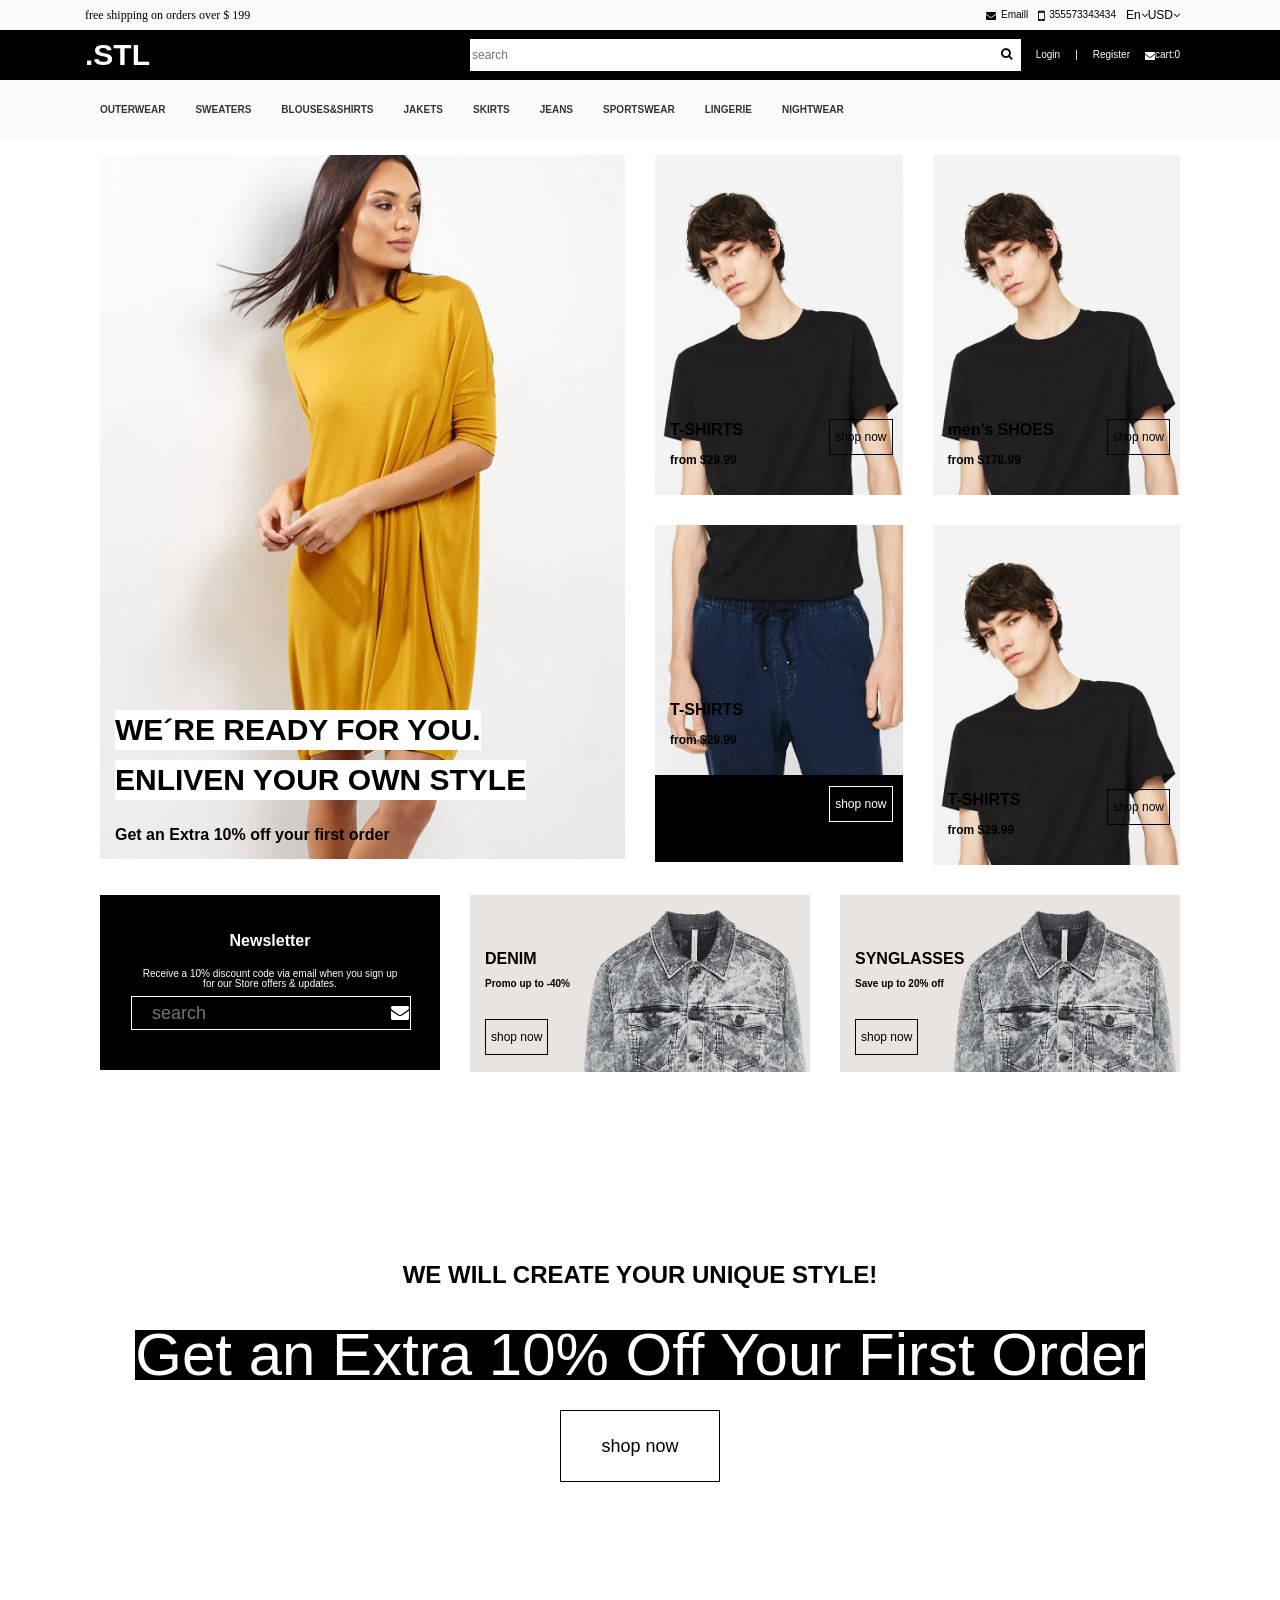
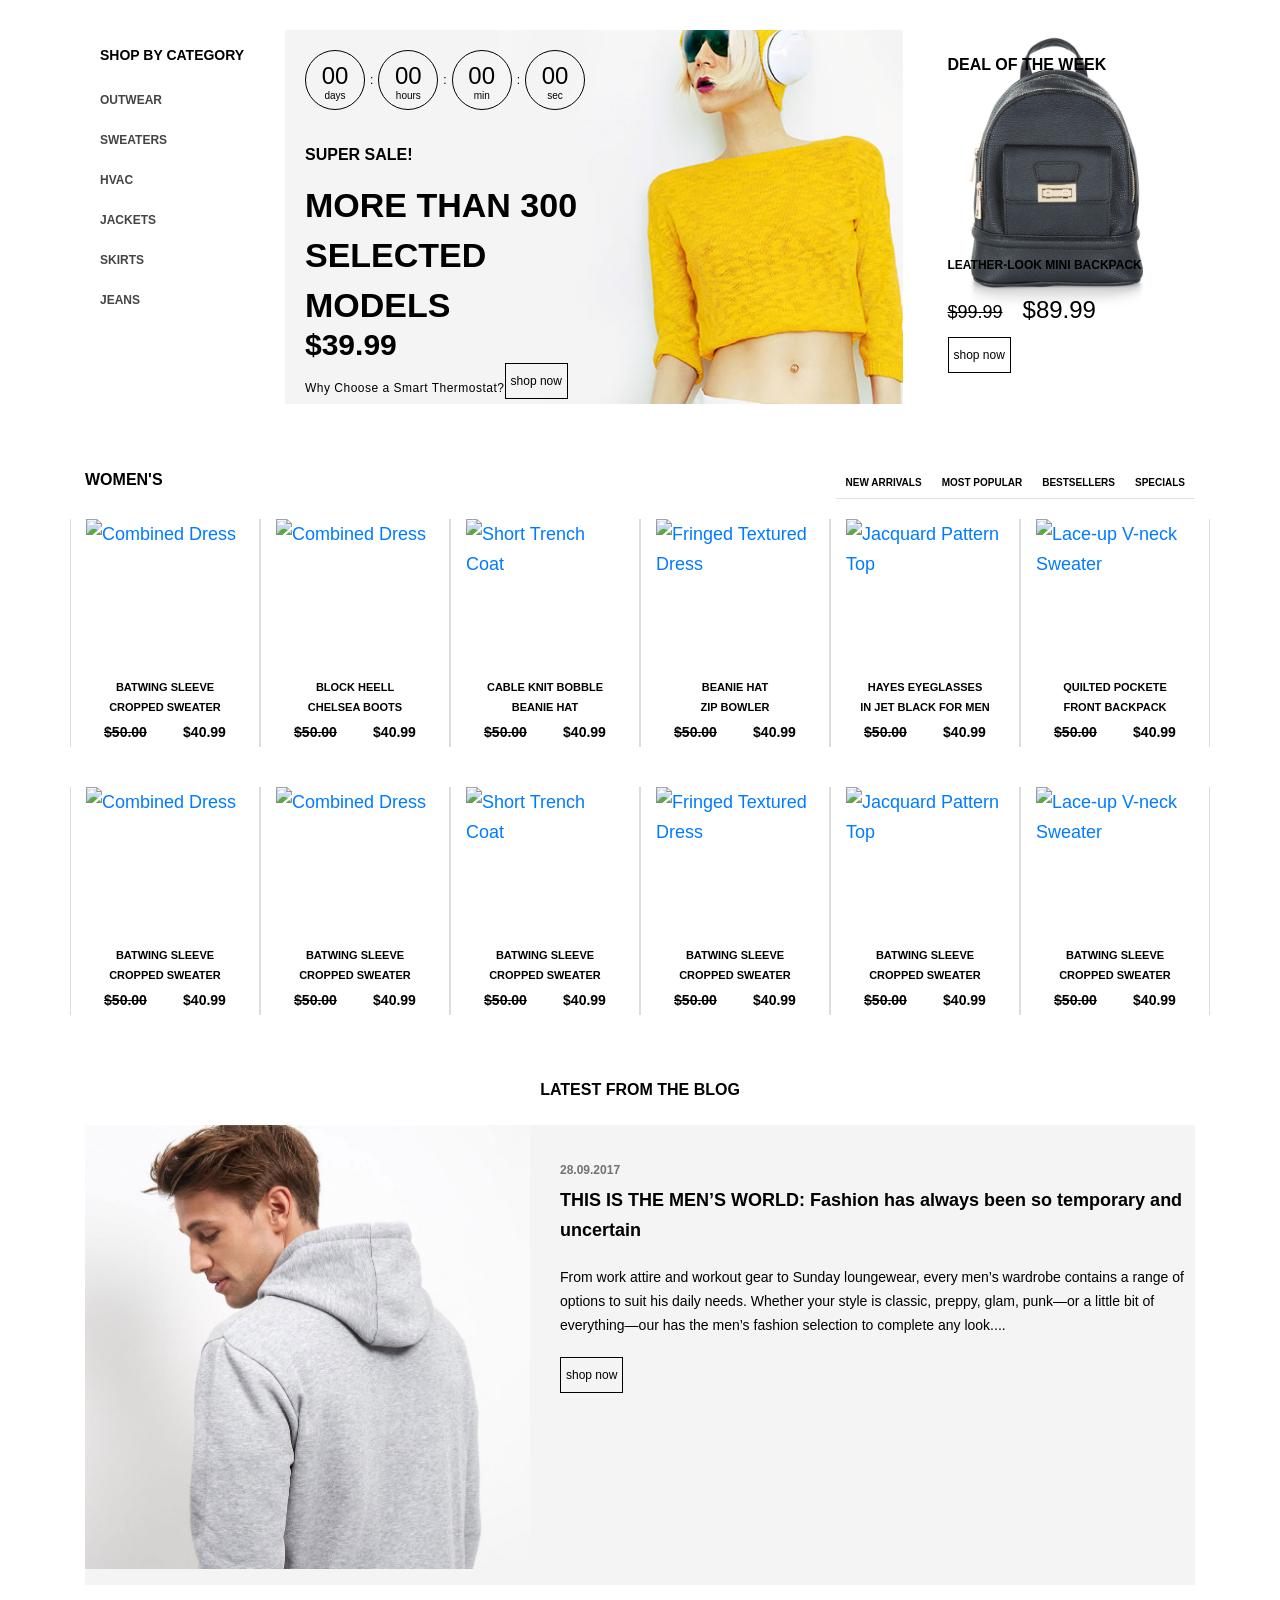
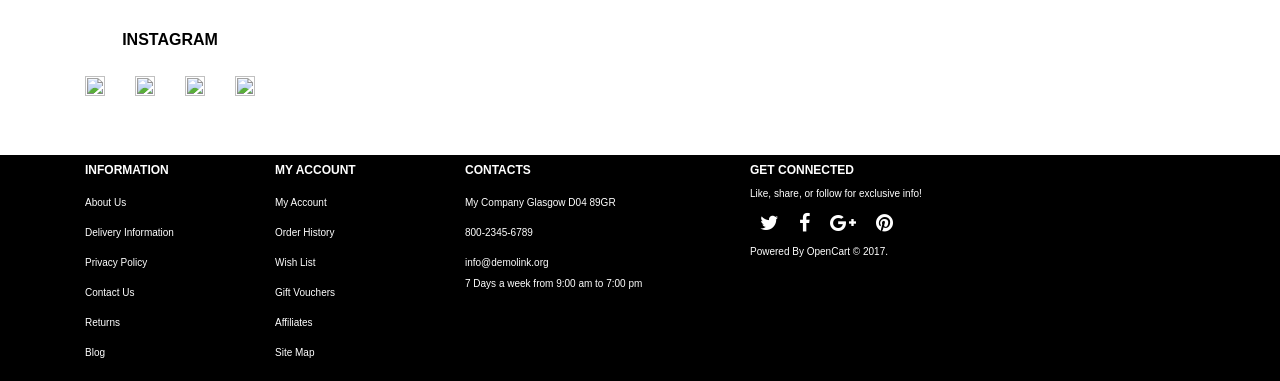
==== commit 9b7fe4bc: "outerwear pagination and per page" ====
--- a/index.html
+++ b/index.html
@@ -19,7 +19,7 @@
 		<script src="assets/js/swiper.jquery.min.js"></script>
 		<script src="assets/js/jquery.downCount.js"></script>
 		<script src="assets/js/parallax.min.js"></script>
-
+		<script src="assets/js/jPages.js"></script>
 		<script src="assets/js/site-scripts.js"></script>
 	</head>
 	<body class="home-page">
@@ -436,7 +436,7 @@
 										</div>
 										<div class="box-content">
 											<div class="box clearfix">
-												<div class="row">
+												<div id="indexContainer" class="row">
 													<div class="product-layout col-lg-2 col-md-3 col-sm-6 col-xs-12">
 														<div class="product-thumb">
 															<div class="image">
--- a/assets/css/style.css
+++ b/assets/css/style.css
@@ -671,7 +671,6 @@
   height: 500px;
   position: relative;
   background: url("../images/images/01_home_new_02.jpg") no-repeat center center fixed;
-  background-size: contain;
   z-index: 0; }
   @media (max-width: 789px) {
     .paralax-section {
@@ -1000,6 +999,9 @@
   -ms-transform: scale(1.1);
   transform: scale(1.1); }
 
+.section-2 .lazy:hover + .button-group {
+  opacity: 1; }
+
 .section-2 .button-group {
   position: absolute;
   text-align: center;
@@ -1289,8 +1291,22 @@
 
 .section-contact .message textarea {
   width: 100%;
-  max-height: 200px;
+  min-height: 200px;
   border: 2px solid #000; }
+
+.section-contact .accubuttons {
+  padding: 10px 0 30px 0;
+  display: -webkit-box;
+  display: -webkit-flex;
+  display: -ms-flexbox;
+  display: flex;
+  -webkit-box-pack: end;
+  -webkit-justify-content: flex-end;
+  -ms-flex-pack: end;
+  justify-content: flex-end; }
+  .section-contact .accubuttons a {
+    padding: 10px 50px;
+    font-weight: bold; }
 
 footer {
   background: #000;
@@ -1391,33 +1407,63 @@
   margin: 10px 0;
   border-top: 1px solid #eee; }
 
-#content .product-filter {
+#content .product-filter_elem {
   display: -webkit-box;
   display: -webkit-flex;
   display: -ms-flexbox;
   display: flex;
-  border: 1px solid #e7e7e7;
+  -webkit-box-pack: justify;
+  -webkit-justify-content: space-between;
+  -ms-flex-pack: justify;
+  justify-content: space-between;
   margin: 10px 0 40px 0;
   -webkit-box-align: center;
   -webkit-align-items: center;
   -ms-flex-align: center;
   align-items: center; }
-  #content .product-filter .show {
-    color: #000; }
-    #content .product-filter .show .btn-group {
-      border-radius: 0; }
-      #content .product-filter .show .btn-group .btn {
-        border-radius: 0;
-        width: 65px;
-        background: #fff; }
-      #content .product-filter .show .btn-group .dropdown-menu {
-        border-radius: 0;
-        min-width: 65px;
-        padding: 0;
-        margin: 0; }
-        #content .product-filter .show .btn-group .dropdown-menu a {
-          padding: 0 16px;
-          text-align: left; }
+  @media (max-width: 500px) {
+    #content .product-filter_elem {
+      -webkit-box-orient: vertical;
+      -webkit-box-direction: normal;
+      -webkit-flex-flow: column;
+      -ms-flex-flow: column;
+      flex-flow: column; } }
+  #content .product-filter_elem .holder {
+    border: 1px solid #727272; }
+    @media (max-width: 500px) {
+      #content .product-filter_elem .holder {
+        margin: 15px 0; } }
+  #content .product-filter_elem .holder a {
+    font-size: 16px;
+    cursor: pointer;
+    margin: 0 5px;
+    color: #333;
+    font-weight: bold; }
+  #content .product-filter_elem .holder a:hover {
+    background-color: #222;
+    color: #fff; }
+  #content .product-filter_elem .holder a.jp-previous {
+    margin-right: 15px; }
+  #content .product-filter_elem .holder a.jp-next {
+    margin-left: 15px; }
+  #content .product-filter_elem .holder a.jp-current, #content .product-filter_elem a.jp-current:hover {
+    color: #FF4242;
+    font-weight: bold; }
+  #content .product-filter_elem .holder a.jp-disabled, #content .product-filter_elem a.jp-disabled:hover {
+    color: #bbb; }
+  #content .product-filter_elem .holder a.jp-current, #content .product-filter_elem a.jp-current:hover,
+  #content .product-filter_elem .holder a.jp-disabled, #content .product-filter_elem a.jp-disabled:hover {
+    cursor: default;
+    background: none; }
+  #content .product-filter_elem .holder span {
+    margin: 0 5px; }
+  #content .product-filter_elem form label {
+    font-size: 12px;
+    color: #000;
+    padding-left: 20px; }
+  #content .product-filter_elem form select {
+    font-size: 12px;
+    padding: 9px 0; }
 
 #content .product-layout {
   border-right: 1px solid #ddd;
@@ -1445,7 +1491,12 @@
   #content .product-layout .lazy:hover img {
     -webkit-transform: scale(1.1);
     -ms-transform: scale(1.1);
-    transform: scale(1.1); }
+    transform: scale(1.1);
+    -webkit-transition: all 1s ease;
+    -o-transition: all 1s ease;
+    transition: all 1s ease; }
+  #content .product-layout .lazy:hover + .button-group {
+    opacity: 1; }
   #content .product-layout .button-group {
     position: absolute;
     text-align: center;
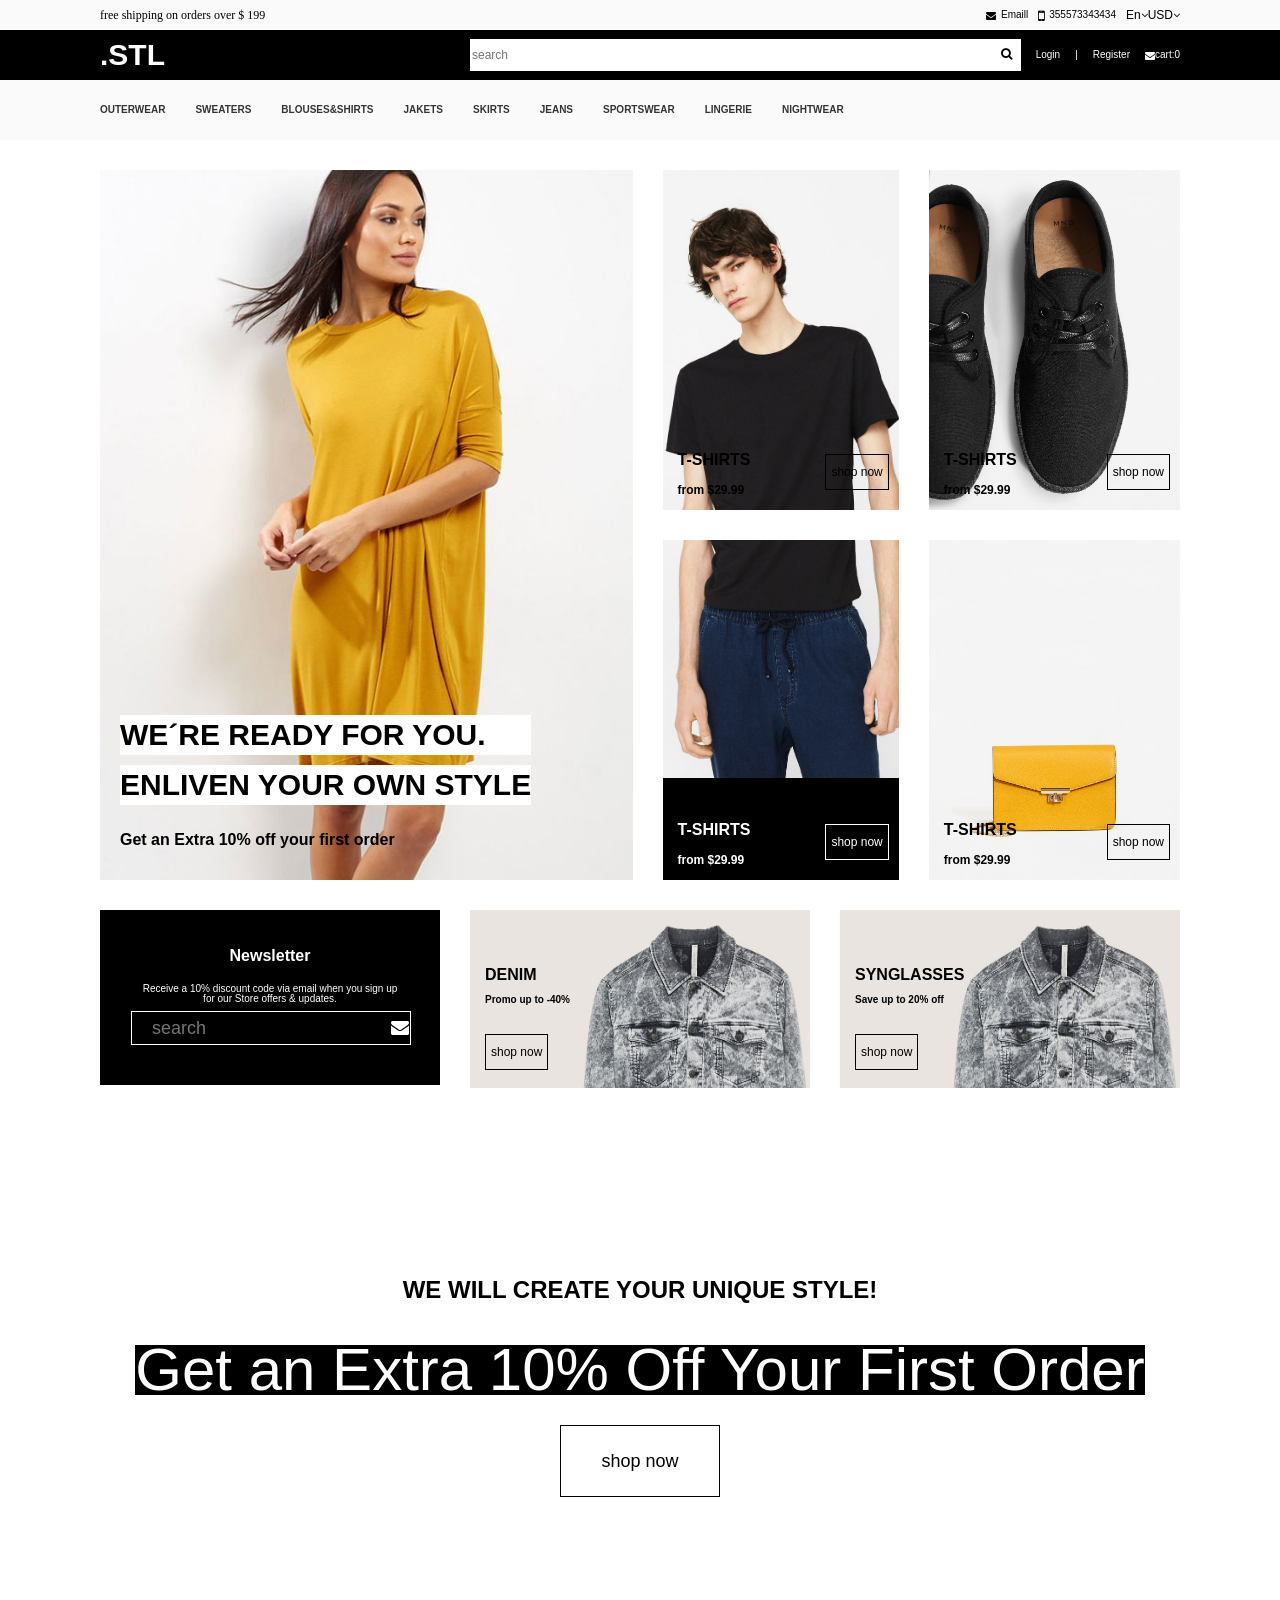
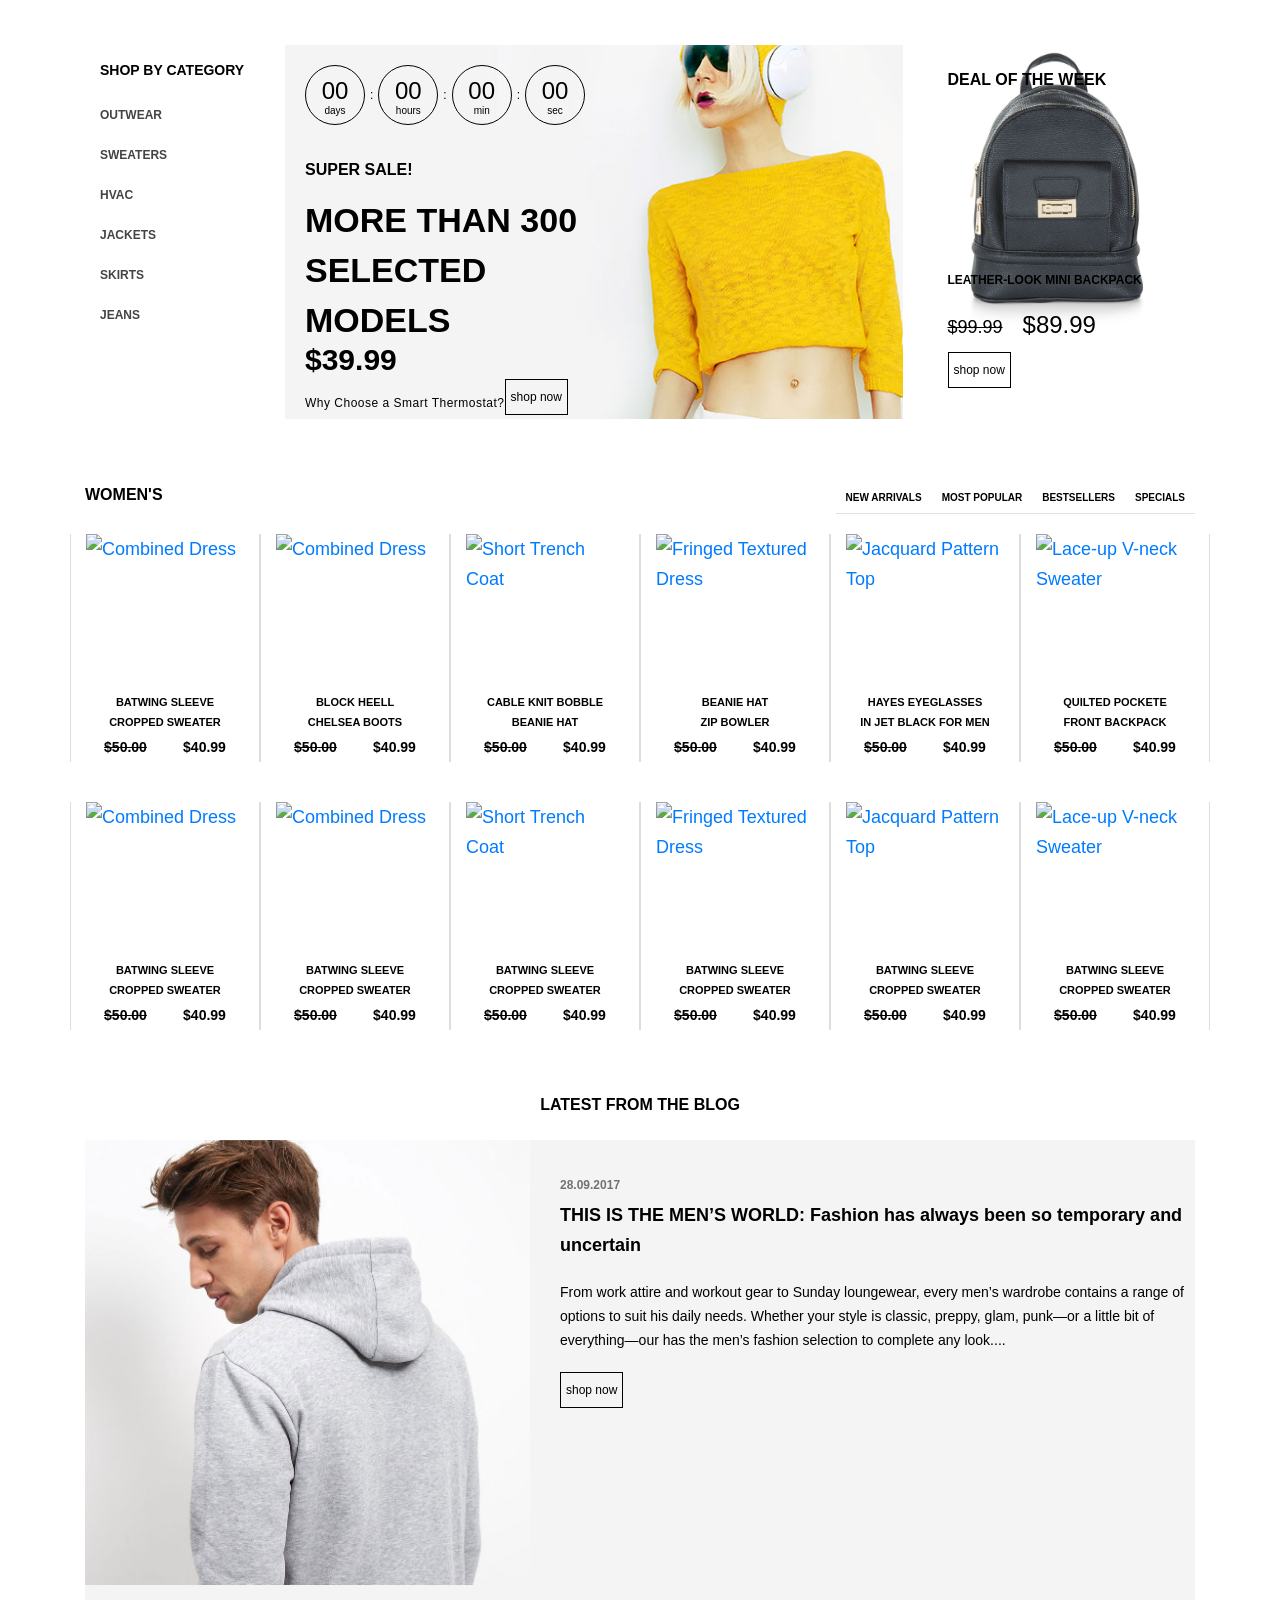
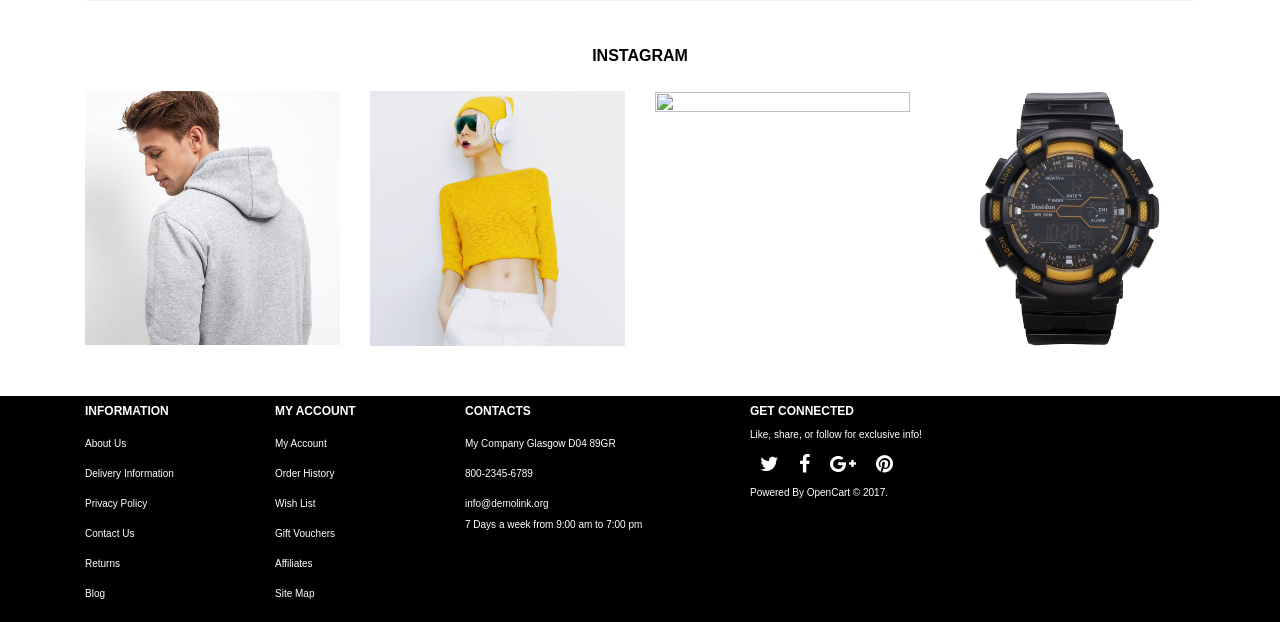
==== commit aa4badde: "dorabotka" ====
--- a/index.html
+++ b/index.html
@@ -64,7 +64,7 @@
 							<div class="container">
 								<div class="logo_info col-sm-12">
 									<div class="row">
-										<div class="col-sm-4">
+										<div class="logotip col-sm-4">
 											<h1>.stl</h1>
 										</div>
 											<div class="logo_info2 col-sm-8">
@@ -176,93 +176,66 @@
 			<main class="site-content">
 				<section class="home-section">
 					<div class="container">
-						<ul class="row">
-							<li class="col-lg-6 col-lg-offset-0 col-md-6 col-md-offset-0">
-								<div class="item1">
-									<a href="#" class="#">
-										<div class="#">
-											<img src="assets/images/images/item_03.jpg">
-											<div class="item1_info">
-												<h1>We´re ready for you.</h1>
-												<h1>ENLIVEN YOUR own STYLE</h1>
-												<h2>Get an Extra 10% off  your first order </h2>
-											</div>
-										</div>
-									</a>
-								</div>
-							</li>
-							<li class="col-lg-3 col-md-3 col-sm-6">
-								<ul class="row flex-inner">
-									<li class="col-xs-6 col-sm-12">
-										<div class="item2_left_top">
-											<a href="#" class="tilter">
-												<div class="box">
-													<img src="assets/images/images/13020273_96_03.jpg">
-													<div class="item2_info">
-														<h2>T-SHIRTS</h2>
-														<h3>from $29.99</h3>
-													</div>
-													<div class="accubuttons">
-														<a href="#" class="button button-primary button--border-thin button--text-thick">shop now</a>
-													</div>
-												</div>
-											</a>
-										</div>
-									</li>
-									<li class="col-xs-6 col-sm-12">
-										<div class="item2_left_botom">
-											<a href="#" class="tilter">
-												<div class="box">
-													<img src="assets/images/images/13020273_97_13.jpg">
-													<div class="item2_info">
-														<h2>T-SHIRTS</h2>
-														<h3>from $29.99</h3>
-													</div>
-													<div class="accubuttons">
-														<a href="#" class="button button-primary inverted button--border-thin button--text-thick">shop now</a>
-												</div>
-											</a>
-										</div>
-									</li>
-								</ul>
-							</li>
-							<li class="col-lg-3 col-md-3 col-sm-6">
-								<ul class="row flex-inner">
-									<li class="col-xs-6 col-sm-12">
-										<div class="item2_right_top">
-											<a href="#" class="#">
-												<div class="box">
-													<img src="assets/images/images/13020273_96_03.jpg">
-													<div class="item2_info">
-														<h2>men’s SHOES</h2>
-														<h3>from $178.99</h3>
-													</div>
-													<div class="accubuttons">
-														<a href="#" class="button button-primary button--border-thin button--text-thick">shop now</a>
-													</div>
-												</div>
-											</a>
-										</div>
-									</li>
-									<li class="col-xs-6 col-sm-12">
-										<div class="item2_right_botom">
-											<a href="#" class="#">
-												<div class="box">
-													<img src="assets/images/images/13020273_96_03.jpg">
-													<div class="item2_info">
-														<h2>T-SHIRTS</h2>
-														<h3>from $29.99</h3>
-													</div>
-													<div class="accubuttons">
-														<a href="#" class="button button-primary button--border-thin button--text-thick">shop now</a>
-													</div>
-												</div>
-											</a>
-										</div>
-									</li>
-								</ul>
-							</li>
-						</ul>
+						<div class="row">
+							<div class="testing col-lg-12 col-md-12 col-sm-12 col-xs-12">
+								<div class="block">
+									<img src="assets/images/images/item_03.jpg">
+									<div class="item1_info">
+										<h1>We´re ready for you.</h1>
+										<h1>ENLIVEN YOUR own STYLE</h1>
+										<h2>Get an Extra 10% off  your first order </h2>
+									</div>
+								</div>
+								<div class="block1">
+									<div class="podblock">
+										<div class="box boxleft">
+											<img src="assets/images/images/13020273_96_03.jpg">
+											<div class="item2_info">
+												<h2>T-SHIRTS</h2>
+												<h3>from $29.99</h3>
+											</div>
+											<div class="accubuttons">
+												<a href="#" class="button button-primary button--border-thin button--text-thick">shop now</a>
+											</div>
+										</div>
+										<div class="box boxleft">
+											<div class="box1">
+												<img src="assets/images/images/13020273_97_13.jpg">
+												<div class="item2_info">
+													<h2>T-SHIRTS</h2>
+													<h3>from $29.99</h3>
+												</div>
+												<div class="accubuttons">
+													<a href="#" class="button inverted button-primary button--border-thin button--text-thick">shop now</a>
+												</div>
+											</div>
+										</div>
+									</div>
+									<div class="podblock">
+										<div class="box">
+											<img src="assets/images/13020432_99_D5.jpg">
+											<div class="item2_info">
+												<h2>T-SHIRTS</h2>
+												<h3>from $29.99</h3>
+											</div>
+											<div class="accubuttons">
+												<a href="#" class="button button-primary button--border-thin button--text-thick">shop now</a>
+											</div>
+										</div>
+										<div class="box">
+											<img src="assets/images/13047653_15_B.jpg">
+											<div class="item2_info">
+												<h2>T-SHIRTS</h2>
+												<h3>from $29.99</h3>
+											</div>
+											<div class="accubuttons">
+												<a href="#" class="button button-primary button--border-thin button--text-thick">shop now</a>
+											</div>
+										</div>
+									</div>
+								</div>
+							</div>
+						</div>
 					</div>
 					<div class="container">
 						<div class="item3 row">
@@ -831,7 +804,13 @@
 												<div class="row">
 													<div class="col-lg-3 col-md-6 col-sm-6 col-xs-6">
 														<a href="#" class="instagram_item">
-															<img src="//scontent.cdninstagram.com/t51.2885-15/s320x320/e35/21985038_177259309490605_7629000573655711744_n.jpg" alt="" class="image">
+															<img src="assets/images/Fleece-Hoodie-3_02.jpg">
+															<div class="activities"> <span class="likes" data-init="0"><i class="fa fa-thumbs-o-up"></i> <span class="value">0</span></span> <span class="comments"><i class="fa fa-comments-o"></i> 0</span> </div>
+														</a>
+													</div>
+													<div class="col-lg-3 col-md-6 col-sm-6 col-xs-6">
+														<a href="#" class="instagram_item">
+															<img src="assets/images/Depositphotos_63584205_original.jpg">
 															<div class="activities"> <span class="likes" data-init="0"><i class="fa fa-thumbs-o-up"></i> <span class="value">0</span></span> <span class="comments"><i class="fa fa-comments-o"></i> 0</span> </div>
 														</a>
 													</div>
@@ -843,13 +822,7 @@
 													</div>
 													<div class="col-lg-3 col-md-6 col-sm-6 col-xs-6">
 														<a href="#" class="instagram_item">
-															<img src="//scontent.cdninstagram.com/t51.2885-15/s320x320/e35/21985038_177259309490605_7629000573655711744_n.jpg" alt="" class="image">
-															<div class="activities"> <span class="likes" data-init="0"><i class="fa fa-thumbs-o-up"></i> <span class="value">0</span></span> <span class="comments"><i class="fa fa-comments-o"></i> 0</span> </div>
-														</a>
-													</div>
-													<div class="col-lg-3 col-md-6 col-sm-6 col-xs-6">
-														<a href="#" class="instagram_item">
-															<img src="//scontent.cdninstagram.com/t51.2885-15/s320x320/e35/21985038_177259309490605_7629000573655711744_n.jpg" alt="" class="image">
+															<img src="assets/images/Bestdon Swiss Men's Sports Watches Digital Multifuction Display Time Yellow 1.png">
 															<div class="activities"> <span class="likes" data-init="0"><i class="fa fa-thumbs-o-up"></i> <span class="value">0</span></span> <span class="comments"><i class="fa fa-comments-o"></i> 0</span> </div>
 														</a>
 													</div>
@@ -884,7 +857,7 @@
 										<div class="col-inner ">
 												<h3 class="box-heading">My account</h3>
 												<ul class="box-content list-unstyled">
-													<li><a href="#">My Account</a></li>
+													<li><a href="test.html">My Account</a></li>
 													<li><a href="#">Order History</a></li>
 													<li><a href="#">Wish List</a></li>
 													<li><a href="#">Gift Vouchers</a></li>
--- a/assets/css/style.css
+++ b/assets/css/style.css
@@ -60,7 +60,8 @@
   -webkit-box-pack: start;
   -webkit-justify-content: flex-start;
   -ms-flex-pack: start;
-  justify-content: flex-start; }
+  justify-content: flex-start;
+  padding: 0 15px; }
 
 .top_info {
   display: -webkit-box;
@@ -136,17 +137,15 @@
   align-items: center;
   background: #000;
   width: 100%; }
-  .site-logo .logo_info .col-sm-4 {
-    padding-left: 0; }
-    .site-logo .logo_info .col-sm-4 h1 {
-      color: #ffffff;
-      text-align: left;
-      font-size: 24px/50px;
-      text-transform: uppercase;
-      font-weight: bold; }
-      @media (max-width: 576px) {
-        .site-logo .logo_info .col-sm-4 h1 {
-          text-align: center; } }
+  .site-logo .logo_info .logotip h1 {
+    color: #ffffff;
+    text-align: left;
+    font-size: 24px/50px;
+    text-transform: uppercase;
+    font-weight: bold; }
+    @media (max-width: 576px) {
+      .site-logo .logo_info .logotip h1 {
+        text-align: center; } }
   .site-logo .logo_info2 {
     display: -webkit-box;
     display: -webkit-flex;
@@ -425,93 +424,183 @@
 .home-section .row {
   padding: 0;
   margin: 0; }
-  .home-section .row li {
-    list-style: none;
-    padding: 15px;
-    -webkit-box-sizing: inherit;
-    box-sizing: inherit; }
-    .home-section .row li ul {
-      list-style: none;
-      margin: 0; }
-
-@media (max-width: 768px) {
-  .home-section .item2 {
+
+.home-section .testing {
+  padding-right: -15px;
+  display: -webkit-box;
+  display: -webkit-flex;
+  display: -ms-flexbox;
+  display: flex; }
+  @media (max-width: 779px) {
+    .home-section .testing {
+      -webkit-box-orient: vertical;
+      -webkit-box-direction: normal;
+      -webkit-flex-flow: column;
+      -ms-flex-flow: column;
+      flex-flow: column; } }
+  .home-section .testing .block {
+    position: relative;
     width: 50%;
-    float: left; } }
-
-.home-section .flex-inner li {
-  padding: 0; }
-
-.home-section .item1_info {
-  position: absolute;
-  bottom: 20px;
-  left: 30px; }
-  .home-section .item1_info h1 {
-    display: inline-block;
-    background: #ffffff;
-    font-size: 30px;
-    line-height: 40px;
-    text-transform: uppercase;
-    font-weight: bold;
-    margin-bottom: 10px; }
-    @media (max-width: 989px) {
-      .home-section .item1_info h1 {
-        font-size: 20px; } }
-
-.home-section .item2_info {
-  position: absolute;
-  bottom: 20px;
-  left: 15px; }
-  @media (max-width: 989px) {
-    .home-section .item2_info {
-      bottom: 0; } }
-  .home-section .item2_info h2 {
-    line-height: 30px; }
-
-.home-section .accubuttons {
-  position: absolute;
-  bottom: 55px;
-  right: 10px; }
-  @media (max-width: 989px) {
-    .home-section .accubuttons {
-      bottom: 85px;
+    max-height: 740px;
+    margin: 15px 15px 15px 0;
+    padding: 15px 0; }
+    @media (max-width: 779px) {
+      .home-section .testing .block {
+        width: 100%;
+        margin-bottom: 0;
+        padding-bottom: 0; } }
+    .home-section .testing .block img {
+      width: 100%;
+      height: 100%;
+      -o-object-fit: cover;
+      object-fit: cover; }
+    .home-section .testing .block .item1_info {
+      display: -webkit-box;
+      display: -webkit-flex;
+      display: -ms-flexbox;
+      display: flex;
+      -webkit-box-orient: vertical;
+      -webkit-box-direction: normal;
+      -webkit-flex-flow: column;
+      -ms-flex-flow: column;
+      flex-flow: column;
+      position: absolute;
+      bottom: 30px;
+      left: 20px; }
+      .home-section .testing .block .item1_info h1 {
+        display: inline-block;
+        background: #ffffff;
+        font-size: 30px;
+        line-height: 40px;
+        text-transform: uppercase;
+        font-weight: bold;
+        margin-bottom: 10px; }
+        @media (max-width: 989px) {
+          .home-section .testing .block .item1_info h1 {
+            font-size: 20px; } }
+  @media (max-width: 989px) and (max-width: 779px) {
+    .home-section .testing .block .item1_info h1 {
+      font-size: 30px; } }
+  @media (max-width: 989px) and (max-width: 779px) and (max-width: 500px) {
+    .home-section .testing .block .item1_info h1 {
+      font-size: 20px; } }
+  .home-section .testing .box {
+    position: relative; }
+  @media (max-width: 769px) {
+    .home-section .testing .boxleft {
+      display: -webkit-box;
+      display: -webkit-flex;
+      display: -ms-flexbox;
+      display: flex;
+      -webkit-box-orient: horizontal;
+      -webkit-box-direction: normal;
+      -webkit-flex-flow: row nowrap;
+      -ms-flex-flow: row nowrap;
+      flex-flow: row nowrap; } }
+  @media (max-width: 769px) {
+    .home-section .testing .boxleft .item2_info {
       left: 15px; } }
-
-.home-section .item2_left_top {
-  padding-bottom: 15px; }
-
-.home-section .item2_right_top {
-  padding-bottom: 15px;
-  -webkit-box-sizing: inherit;
-  box-sizing: inherit; }
-  .home-section .item2_right_top .item2_info {
-    padding-bottom: 15px; }
-
-.home-section .item2_left_botom {
-  padding-top: 15px; }
-  .home-section .item2_left_botom .box {
-    padding-bottom: 35%;
-    background: #000; }
-  .home-section .item2_left_botom .accubuttons {
-    bottom: 40px; }
-    @media (max-width: 989px) {
-      .home-section .item2_left_botom .accubuttons {
-        bottom: 70px; } }
-
-.home-section .item2_right_botom {
-  padding-top: 15px; }
-  .home-section .item2_right_botom .accubuttons {
-    bottom: 40px; }
-    @media (max-width: 989px) {
-      .home-section .item2_right_botom .accubuttons {
-        bottom: 70px; } }
+  .home-section .testing .boxleft .accubuttons {
+    right: 25px; }
+    @media (max-width: 769px) {
+      .home-section .testing .boxleft .accubuttons {
+        left: 55%; } }
+  @media (max-width: 769px) and (max-width: 470px) {
+    .home-section .testing .boxleft .accubuttons {
+      left: 15px; } }
+  .home-section .testing .item2_info {
+    position: absolute;
+    bottom: 20px;
+    left: 30px; }
+    @media (max-width: 991px) {
+      .home-section .testing .item2_info {
+        bottom: 10px; } }
+    .home-section .testing .item2_info h2 {
+      line-height: 30px; }
+  .home-section .testing .accubuttons {
+    position: absolute;
+    bottom: 35px;
+    right: 10px; }
+    @media (max-width: 991px) {
+      .home-section .testing .accubuttons {
+        bottom: 85px;
+        left: 30px; } }
+  @media (max-width: 991px) and (max-width: 769px) {
+    .home-section .testing .accubuttons {
+      bottom: 30px;
+      left: 60%; } }
+  @media (max-width: 991px) and (max-width: 769px) and (max-width: 470px) {
+    .home-section .testing .accubuttons {
+      left: 30px;
+      bottom: 85px; } }
+  .home-section .testing .block1 {
+    position: relative;
+    padding: 0;
+    margin: 15px 0;
+    display: -webkit-box;
+    display: -webkit-flex;
+    display: -ms-flexbox;
+    display: flex;
+    width: 50%;
+    max-height: 740px; }
+    @media (max-width: 779px) {
+      .home-section .testing .block1 {
+        width: 100%;
+        margin-bottom: 0;
+        padding-bottom: 0; } }
+    .home-section .testing .block1 img {
+      width: 100%;
+      height: 100%;
+      -o-object-fit: cover;
+      object-fit: cover; }
+    .home-section .testing .block1 .podblock {
+      display: -webkit-box;
+      display: -webkit-flex;
+      display: -ms-flexbox;
+      display: flex;
+      -webkit-box-orient: vertical;
+      -webkit-box-direction: normal;
+      -webkit-flex-flow: column;
+      -ms-flex-flow: column;
+      flex-flow: column;
+      width: 50%; }
+      .home-section .testing .block1 .podblock .box {
+        display: -webkit-box;
+        display: -webkit-flex;
+        display: -ms-flexbox;
+        display: flex;
+        padding: 15px 0 15px+ 15px;
+        width: 100%;
+        height: 50%;
+        -webkit-box-orient: vertical;
+        -webkit-box-direction: normal;
+        -webkit-flex-flow: column;
+        -ms-flex-flow: column;
+        flex-flow: column;
+        -webkit-box-sizing: border-box;
+        box-sizing: border-box; }
+      .home-section .testing .block1 .podblock .boxleft {
+        padding-right: 15px; }
+        @media (max-width: 769px) {
+          .home-section .testing .block1 .podblock .boxleft {
+            padding: 15px 15px 15px 0; } }
+      .home-section .testing .block1 .podblock .box1 {
+        height: 100%;
+        background: #000; }
+        .home-section .testing .block1 .podblock .box1 .item2_info h2 {
+          color: #fff; }
+        .home-section .testing .block1 .podblock .box1 .item2_info h3 {
+          color: #fff; }
+        .home-section .testing .block1 .podblock .box1 img {
+          height: 70%; }
 
 .home-section .tilter {
   position: relative;
   display: block; }
 
 .home-section .item3 {
-  padding-top: 15px;
+  padding-top: 0;
   padding-bottom: 15px; }
   .home-section .item3 li {
     padding-top: 0;
@@ -523,6 +612,9 @@
   @media (max-width: 989px) {
     .home-section .item3_1 {
       padding-bottom: 30px; } }
+  @media (max-width: 989px) and (max-width: 769px) {
+    .home-section .item3_1 {
+      padding-top: 15px; } }
 
 @media (max-width: 989px) {
   .home-section .item3_2 {
@@ -929,6 +1021,9 @@
   @media (max-width: 989px) {
     .section-1 .htmlcontent-item-3 .item-html {
       top: 0px; } }
+  .section-1 .htmlcontent-item-3 .item-html img {
+    -o-object-fit: cover;
+    object-fit: cover; }
   .section-1 .htmlcontent-item-3 .item-html h3 {
     text-transform: uppercase;
     font-size: 16px; }
@@ -1145,9 +1240,14 @@
     font-weight: bold;
     text-transform: uppercase; }
 
-@media (max-width: 576px) {
-  .section-4 img {
-    width: 100%; } }
+.section-4 img {
+  width: 100%;
+  height: 100%;
+  -o-object-fit: cover;
+  object-fit: cover; }
+  @media (max-width: 576px) {
+    .section-4 img {
+      width: 100%; } }
 
 .section-4 .box-heading {
   padding: 40px 0 20px 0; }
@@ -1169,9 +1269,6 @@
   -ms-flex-pack: center;
   justify-content: center;
   overflow: hidden; }
-  .section-4 .instagram_item img {
-    width: 100%;
-    height: 100%; }
   @media (max-width: 769px) {
     .section-4 .instagram_item {
       width: 100%;
@@ -1604,6 +1701,7 @@
         position: relative;
         opacity: 1; }
     #content .product-list .product-thumb .caption {
+      padding-left: 20px;
       width: 70%;
       display: -webkit-box;
       display: -webkit-flex;
